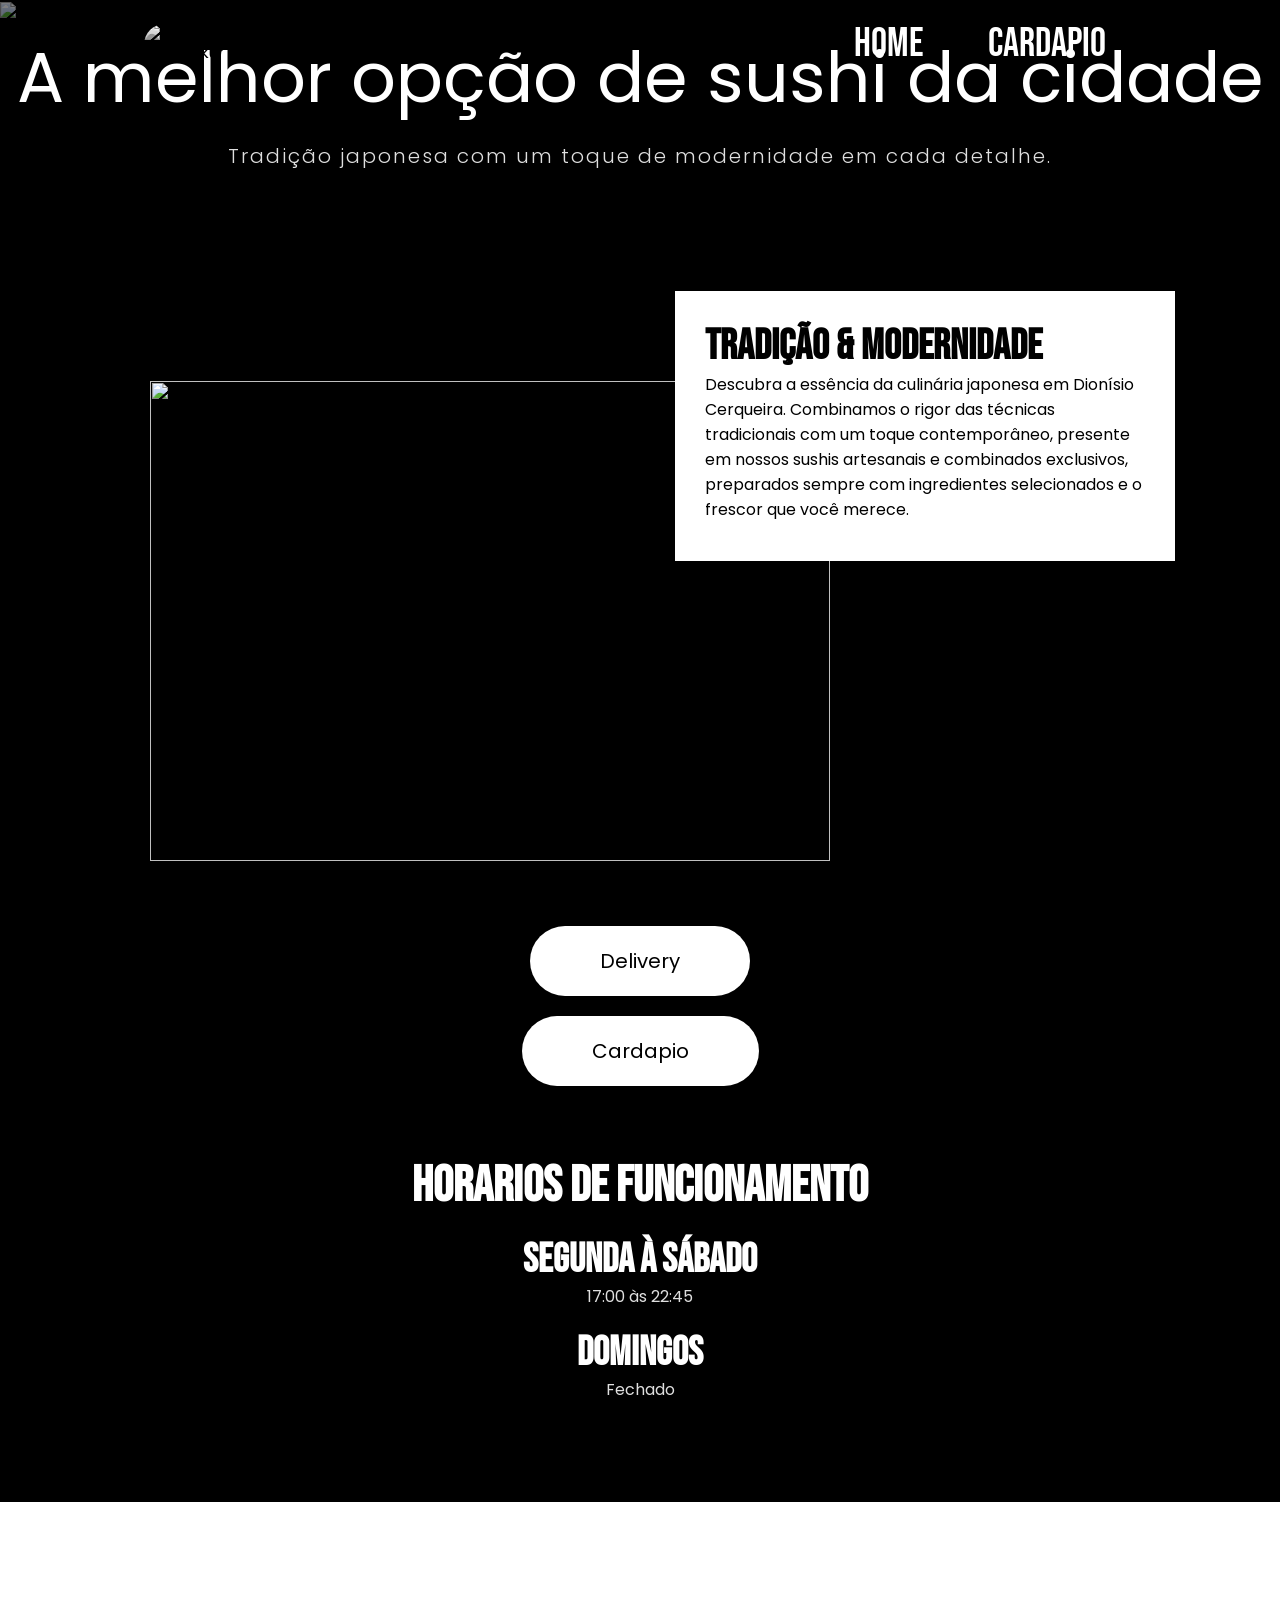
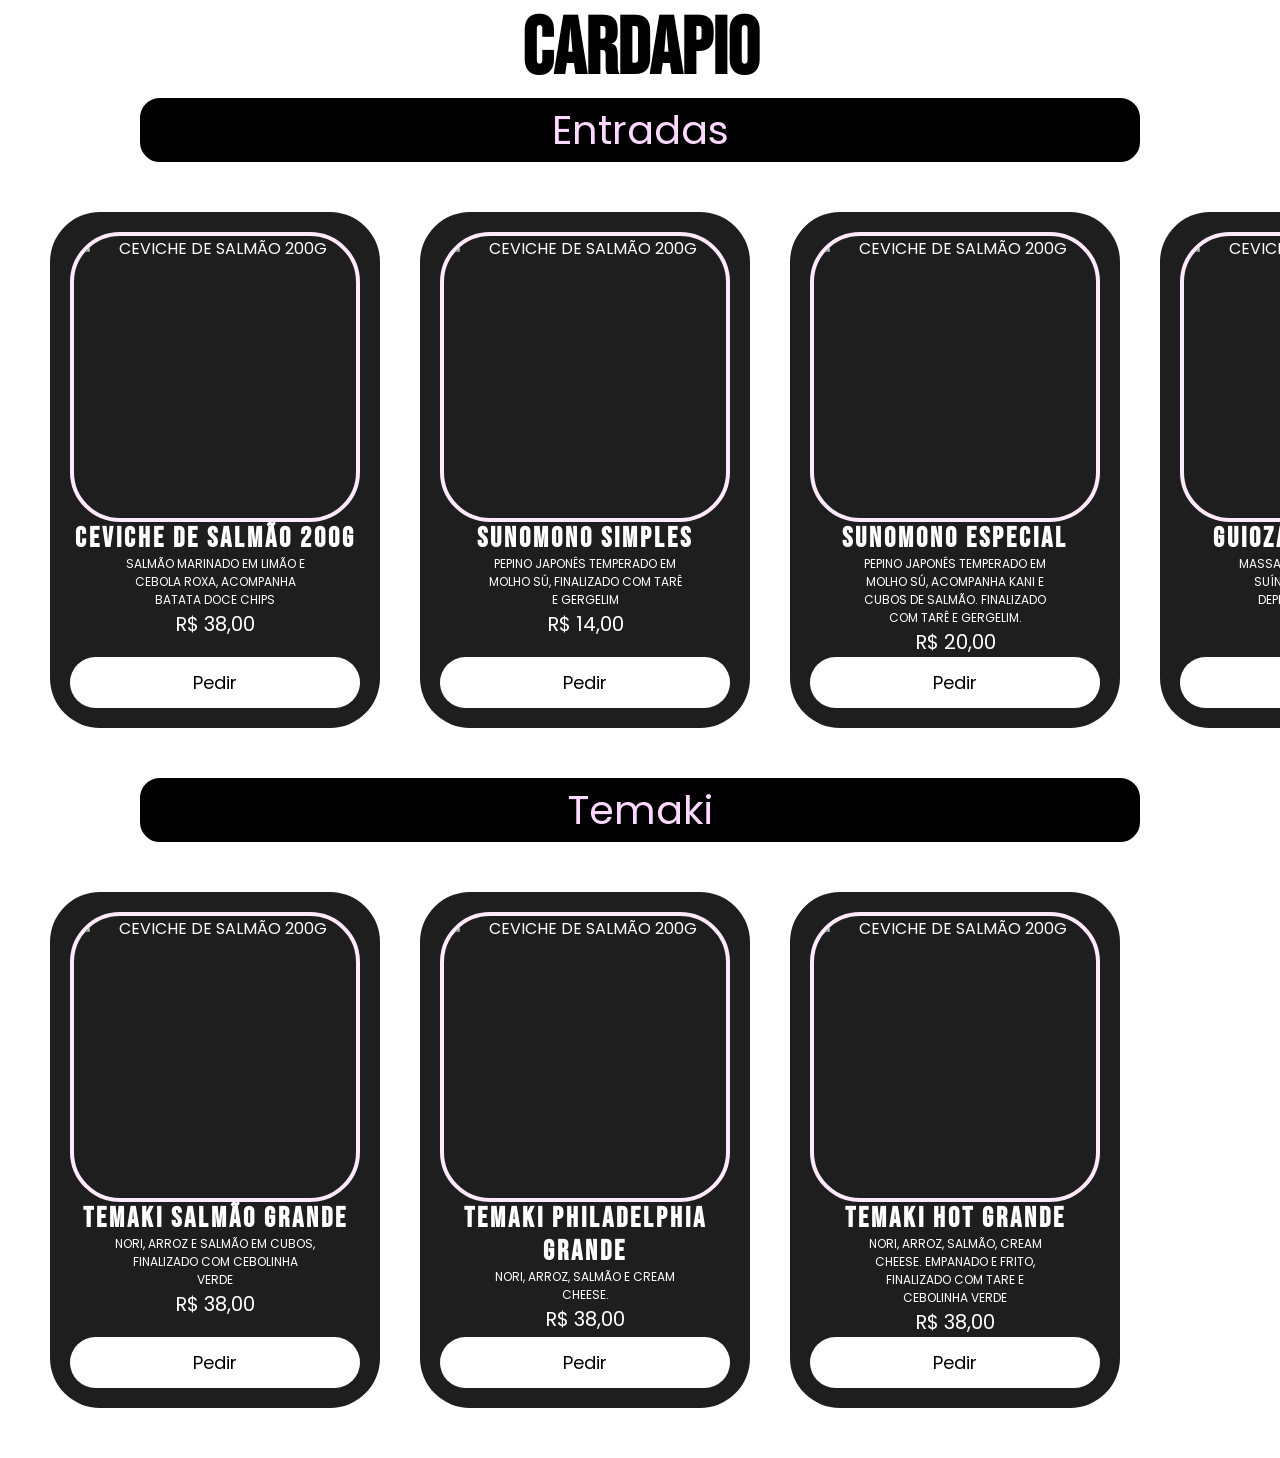
==== index.html @ 0709ceea "Adding Html and Css First step of this "training" WebSite" ====
<!DOCTYPE html>
<html lang="en">
<head>
    <meta charset="UTF-8">
    <meta name="viewport" content="width=device-width, initial-scale=1.0">
    <title>Kasa Sakura</title>
    <link rel="stylesheet" href="style.css">
    <script defer src="script.js"></script>
    <link rel="preconnect" href="https://fonts.googleapis.com">
    <link rel="preconnect" href="https://fonts.gstatic.com" crossorigin>
    <link href="https://fonts.googleapis.com/css2?family=Bebas+Neue&display=swap" rel="stylesheet">
    <link href="https://fonts.googleapis.com/css2?family=Bebas+Neue&family=Poppins:wght@300;400;500&display=swap" rel="stylesheet">
    <link rel="stylesheet" href="https://cdnjs.cloudflare.com/ajax/libs/font-awesome/6.0.0-beta3/css/all.min.css">
</head>
<body>
    <header>
        <div class="Header">

            <div class="LogoSakura">
                <img class="LogoSakuraFoto" src="https://encrypted-tbn0.gstatic.com/images?q=tbn:ANd9GcSvSL7aoC_yYYG5NCF-y24rW3Nb-acRwiIwNg&s" alt="LogoSakura">
            </div>

            <div>
                <nav>
                    <a href="index.html">Home</a>
                    <a href="#Cardapio">Cardapio</a>
                </nav>
            </div>
        </div>
    </header>

    <main>

        <div class="Home">

            <img class="ImagemInicial" src="https://lh3.googleusercontent.com/gps-cs-s/AHVAwereuyJmnO9bNSwbR62XssMUzBEXuJ-6l6tWDIJJSAlNaej_z9ALk-BdTiDX5UkPJ0opWWXbOnJo6bZm4RvZymgiWszgybeBu2mKb00Onwrcwry9gtf5DjXDXQ8fay4VtPmfpK4=s680-w680-h510-rw">

            <p class="TituloPrincipal">A melhor opção de sushi da cidade</p>
            <p class="Subtitulo">Tradição japonesa com um toque de modernidade em cada detalhe.</p>

            <div class="FotoComidaDiv">
                <div class="FotoComidaCarrosel">
                    <img class="FotoComida" src="https://lh3.googleusercontent.com/gps-cs-s/AHVAweryhP5vL8aq2wNrfzyG28TzBMEEs4iFGgaHaGE0Q49JoVrSDrXT13s9uIsRAp49sv16t-zkpkKmIueSvYAQpy1aDBB_7pEwp_vHWG1zlMqg709vYEXCifBueITpar8Xr5LBqsdv=s680-w680-h510-rw">
                </div>

                <div class="QuadradoTexto">
                <h2>Tradição & Modernidade</h2>
                <p>Descubra a essência da culinária japonesa em Dionísio Cerqueira. Combinamos o rigor das técnicas tradicionais com um toque contemporâneo, presente em nossos sushis artesanais e combinados exclusivos, preparados sempre com ingredientes selecionados e o frescor que você merece.</p>
                </div>
            </div>

            </div>

            <div class="DeliveryCardapio">
                <div>
                    <button>Delivery</button>
                </div>
                <div>
                    <button>Cardapio</button>
                </div>
            </div>

            <div class="Horarios">
                <div class="HorariosTexto">
                    <h2>Horarios de Funcionamento</h2>
                    <h3>Segunda à Sábado</h3>
                    <p>17:00 às 22:45</p>
                    <h3>Domingos</h3>
                    <p>Fechado</p>
                </div>
            </div>

            <div class="ItensPedidos" id="Cardapio">

                <div><h1>Cardapio</h1></div>
                
                <div class="Entradas"><p>Entradas</p></div>

                <div class="Cardapio">

                    <div class="Item">
                        <img src="https://instadelivery-public.nyc3.cdn.digitaloceanspaces.com/itens/170955736365e5c67360f8c_75_75.jpeg" alt="CEVICHE DE SALMÃO 200G">
                        <div>
                            <h3>CEVICHE DE SALMÃO 200G</h3>
                            <p>SALMÃO MARINADO EM LIMÃO E CEBOLA ROXA, ACOMPANHA BATATA DOCE CHIPS</p>
                        </div>
                    <span class="preco">R$ 38,00</span>
                    <button><p>Pedir</p></button>
                    </div>

                    <div class="Item">
                        <img src="https://instadelivery-public.nyc3.cdn.digitaloceanspaces.com/itens/170955709765e5c569a79b0_75_75.jpeg" alt="CEVICHE DE SALMÃO 200G">
                        <div>
                            <h3>SUNOMONO SIMPLES</h3>
                            <p>PEPINO JAPONÊS TEMPERADO EM MOLHO SÚ, FINALIZADO COM TARÊ E GERGELIM</p>
                        </div>
                    <span class="preco">R$ 14,00</span>
                    <button><p>Pedir</p></button>
                    </div>

                    <div class="Item">
                        <img src="https://instadelivery-public.nyc3.cdn.digitaloceanspaces.com/itens/170958765465e63cc65aa40_75_75.jpeg" alt="CEVICHE DE SALMÃO 200G">
                        <div>
                            <h3>SUNOMONO ESPECIAL</h3>
                            <p>PEPINO JAPONÊS TEMPERADO EM MOLHO SÚ, ACOMPANHA KANI E CUBOS DE SALMÃO. FINALIZADO COM TARÊ E GERGELIM.</p>
                        </div>
                    <span class="preco">R$ 20,00</span>
                    <button><p>Pedir</p></button>
                    </div>

                    <div class="Item">
                        <img src="https://instadelivery-public.nyc3.cdn.digitaloceanspaces.com/itens/170958768465e63ce4bac63_75_75.jpeg" alt="CEVICHE DE SALMÃO 200G">
                        <div>
                            <h3>GUIOZA 06 UNIDADES</h3>
                            <p>MASSA RECHEEADA DE CARNE SUÍNA E LEGUMES. MODO DEPREPARO: REFOGADA</p>
                        </div>
                    <span class="preco">R$ 26,00</span>
                    <button><p>Pedir</p></button>
                    </div>

                    <div class="Item">
                        <img src="https://instadelivery-public.nyc3.cdn.digitaloceanspaces.com/itens/170955674765e5c40b3e05e_75_75.jpeg" alt="CEVICHE DE SALMÃO 200G">
                        <div>
                            <h3>BOLINHO DE SALMAO 03 UNIDADES</h3>
                            <p>SALMÃO TEMPERADO E GRELHADO, EMPANADO NA PANKO E FRITO</p>
                        </div>
                    <span class="preco">R$ 15,00</span>
                    <button><p>Pedir</p></button>
                    </div>

                </div>

                <div class="Entradas"><p>Temaki</p></div>

                <div class="Cardapio">

                    <div class="Item">
                        <img src="https://instadelivery-public.nyc3.cdn.digitaloceanspaces.com/itens/170977647665e91e5c43ad3_75_75.jpeg" alt="CEVICHE DE SALMÃO 200G">
                        <div>
                            <h3>TEMAKI SALMÃO GRANDE</h3>
                            <p>NORI, ARROZ E SALMÃO EM CUBOS, FINALIZADO COM CEBOLINHA VERDE</p>
                        </div>
                    <span class="preco">R$ 38,00</span>
                    <button><p>Pedir</p></button>
                    </div>

                    <div class="Item">
                        <img src="https://instadelivery-public.nyc3.cdn.digitaloceanspaces.com/itens/170977648965e91e6976f78_75_75.jpeg" alt="CEVICHE DE SALMÃO 200G">
                        <div>
                            <h3>TEMAKI PHILADELPHIA GRANDE</h3>
                            <p>NORI, ARROZ, SALMÃO E CREAM CHEESE.</p>
                        </div>
                    <span class="preco">R$ 38,00</span>
                    <button><p>Pedir</p></button>
                    </div>

                    <div class="Item">
                        <img src="https://instadelivery-public.nyc3.cdn.digitaloceanspaces.com/itens/170977649965e91e7378439_75_75.jpeg" alt="CEVICHE DE SALMÃO 200G">
                        <div>
                            <h3>TEMAKI HOT GRANDE</h3>
                            <p>NORI, ARROZ, SALMÃO, CREAM CHEESE. EMPANADO E FRITO, FINALIZADO COM TARE E CEBOLINHA VERDE</p>
                        </div>
                    <span class="preco">R$ 38,00</span>
                    <button><p>Pedir</p></button>
                    </div>

            </div>

        </div>

        <footer>

        </footer>
    </main>
</body>
</html>
---- style.css ----
:root{
    --preto: #000000;
    --branco: #FFFFFF;
    --cinza: #dfdfdf;
    --rosa: #fdd9ff;
    --rosa-claro: #ffe9fb ;
    --sombra-preta: rgba(0, 0, 0, 0.7);
    --sombra-preta-hover: 0 10px 30px rgba(0, 0, 0, 2);
}

.bebas-neue-regular {
  font-family: "Bebas Neue", sans-serif;
  font-weight: 400;
  font-style: normal;
}

body{
    font-family: 'Poppins', sans-serif;
    background-size: cover;
    background-position: center;
    background-repeat: no-repeat;
    background-attachment: fixed;
}

h1, h2, h3{
    font-family: 'Bebas Neue', sans-serif;
}

button{
    font-family: 'Poppins', sans-serif;
}

html{
    scroll-behavior: smooth;
}

*{
    padding: 0;
    margin: 0;
    box-sizing: border-box;
}

/*------------Classes do HEADER--------------*/

header{
    display: flex;
    justify-content: space-around;
    background-color: transparent;
    padding: 20px;
    position: fixed;
    top: 0;
    z-index: 10;
    width: 100%;
}

.Header{
    display: flex;
    justify-content: space-around;
    gap: 300px;
    align-items: center;
}

.Header div a{
    font-family: 'Bebas Neue', sans-serif;
    text-decoration: none;
    color: var(--branco);
    margin: 30px;
    font-size: 40px;
    transition: all 0.1s;
}

.Header div a:hover{
    transition: all 0.1s;
    color: var(--rosa);
}

.LogoSakura{
    display: flex;
    justify-content: space-between;
    gap: 20px;
    align-items: center;
    margin-right: 300px;
}

.LogoSakuraFoto{
    width: 80px;
    border-radius: 100px;
    filter: grayscale(100%);
    transition: all 0.2s;
}

.LogoSakuraFoto:hover{
    transition: all 0.2s;
    filter: grayscale(0%);
}

/*-------------------------------------------------*/



/*-----------------Classes do MAIN-----------------*/

.Home{
    background-color: var(--preto);
    color: var(--branco);
    position: relative;
    z-index: 2;
}

.TituloPrincipal{
    display: flex;
    align-items: center;
    justify-content: center;
    font-size: 70px;
}

.ImagemInicial{
    width: 100%;
    max-height: 850px;
    opacity: 50%;
    
}

.Subtitulo {
    display: flex;
    justify-content: center;
    font-size: 20px; 
    font-weight: 300;
    letter-spacing: 2px;
    color: var(--cinza); 
    margin-top: 10px;
}

.FotoComidaDiv{
    display: flex;
    justify-content: center;
    margin-top: 100px;
}

.FotoComidaCarrosel{
    overflow: hidden;
    height: 500px;
    width: 700px;
    display: flex;
    justify-content: center;
    margin: 35px;
    margin-top: 100px;
    transition: all 0.3s;
}

.FotoComidaCarrosel:hover{
    transition: all 0.3s;
    transform: translateY(10px);
    transform: scale(1.05);
}

.FotoComida{
    height: 100%;
    width: 100%;
    object-fit: cover;
    padding: 10px;
}

.QuadradoTexto{
    background-color: var(--branco);
    padding: 30px;
    max-width: 500px;
    z-index: 2;
    margin-left: -200px; 
    max-height: 270px;
    margin-top: 20px;
    transition: all 0.3s;
}

.QuadradoTexto:hover{
    transition: all 0.3;
    transform: translateY(-10px);
    background-color: var(--rosa-claro);
}

.QuadradoTexto p{
    color: var(--preto);
}

.QuadradoTexto h2{
    font-size: 42px;
    margin-top: 0;
    color: var(--preto);
}

@media (max-width: 768px) {
    .FotoComidaDiv {
        flex-direction: column;
    }
    .QuadradoTexto {
        margin-left: 0;
        margin-top: -40px; /* Sobrepõe na vertical no celular */
    }
}

.DeliveryCardapio{
    background-color: var(--preto);
    display: grid;
    justify-content: center;
    align-items: center;
    justify-items: center;
    padding: 20px;
    gap: 20px;
}

.DeliveryCardapio button{
    font-size: 20px;
    color: var(--preto);
    padding-left: 50px;
    padding-right: 50px;
    padding: 20px 70px 20px 70px;
    border-radius: 100px;
    border: none;
    background-color: var(--branco);
    transition: all 0.3s;
}

.DeliveryCardapio button:hover{
    transition: all 0.3s;
    background-color: var(--rosa-claro);
}

.Horarios{
    padding-top: 50px;
    padding-bottom: 100px;
    background-color: var(--preto);
    display: flex;
    justify-content: center;
    text-align: center;
}

.HorariosTexto{
    color: var(--branco);
}

.HorariosTexto h2{
    font-size: 50px;
}

.HorariosTexto h3{
    padding-top: 20px;
    font-size: 40px;
}

.HorariosTexto p{
    color: var(--cinza);
}

/*-------------------------------------------------*/




/*---------------Classes do CARDAPIO---------------*/

.Cardapio{
    background-color: var(--branco);
    display: grid;
    gap: 40px;
    padding: 50px;
    grid-template-columns: repeat(5, 1fr);
}

.ItensPedidos h1 {
    display: flex;
    justify-content: center;
    font-size: 80px;
    padding-top: 100px;
}

.Entradas {
    display: flex;
    justify-content: center;
    align-items: center;
    font-size: 40px;
    color: var(--rosa);
    border: var(--preto) 2px solid;
    background-color: var(--preto);
    border-radius: 20px;
    max-width: 1000px;
    margin: 0 auto;
}

.Item {
    background: #1e1e1e;
    color: white;
    padding: 20px;
    border-radius: 50px;
    text-align: center;
    max-width: 370px;
    display: flex;
    flex-direction: column;
    transition: all 0.3s;
}

.Item:hover{
    transform: translateY(-10px);
    transition: all 0.3s;
}

.Item h3{
    font-size: 28px;
    letter-spacing: 3px;
}

.Item img{
    width: 290px;
    height: 290px;
    border: var(--rosa-claro) 4px solid;
    border-radius: 50px;
}

.Item p{
    font-size: 12px;
    max-width: 200px;
    margin: 0 auto;
}

.Item span{
    font-size: 20px;
}

.Item button{
    margin-top: auto;
    padding: 12px;
    border: none;
    border-radius: 8px;
    background: var(--rosa-claro);
    color: var(--branco);
    font-size: 16px;
    cursor: pointer;
    transition: 0.3s;
    font-size: 20px;
    color: var(--preto);
    border-radius: 50px;
    border: none;
    background-color: var(--branco);
    transition: all 0.3s;
}

.Item button:hover{
    transition: all 0.3s;
    background-color: var(--rosa-claro);
}

.Item button:active{
    transition: all 0.2s;
    transform: scale(0.90);
}

.DeliveryCardapio button:hover{
    transition: all 0.3s;
    background-color: var(--rosa-claro);
}

.Item button p{
    align-items: center;
    text-align: center;
    font-size: 18px;
    margin: 0px 100px 0px 100px;
}

@media (max-width: 768px) {
    .Cardapio {
        grid-template-columns: 1fr;
    }
}

/*-------------------------------------------------*/
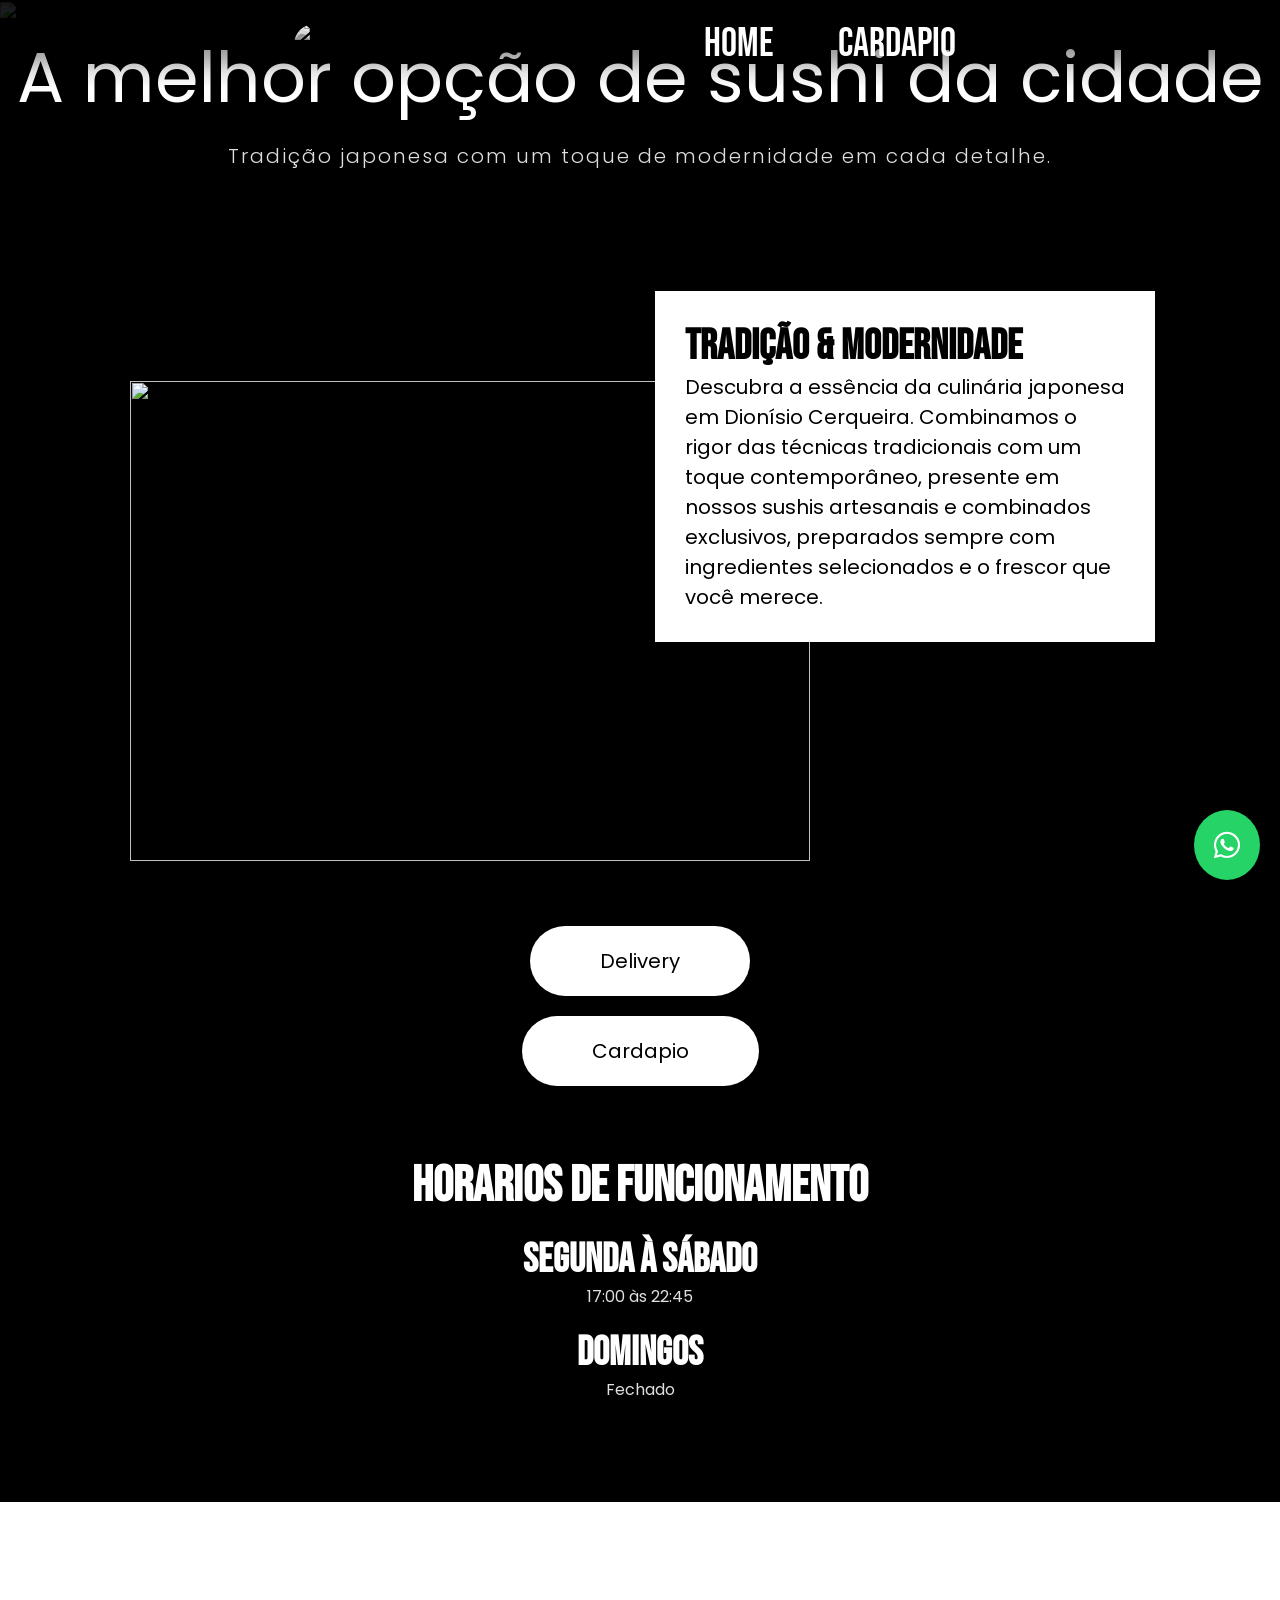
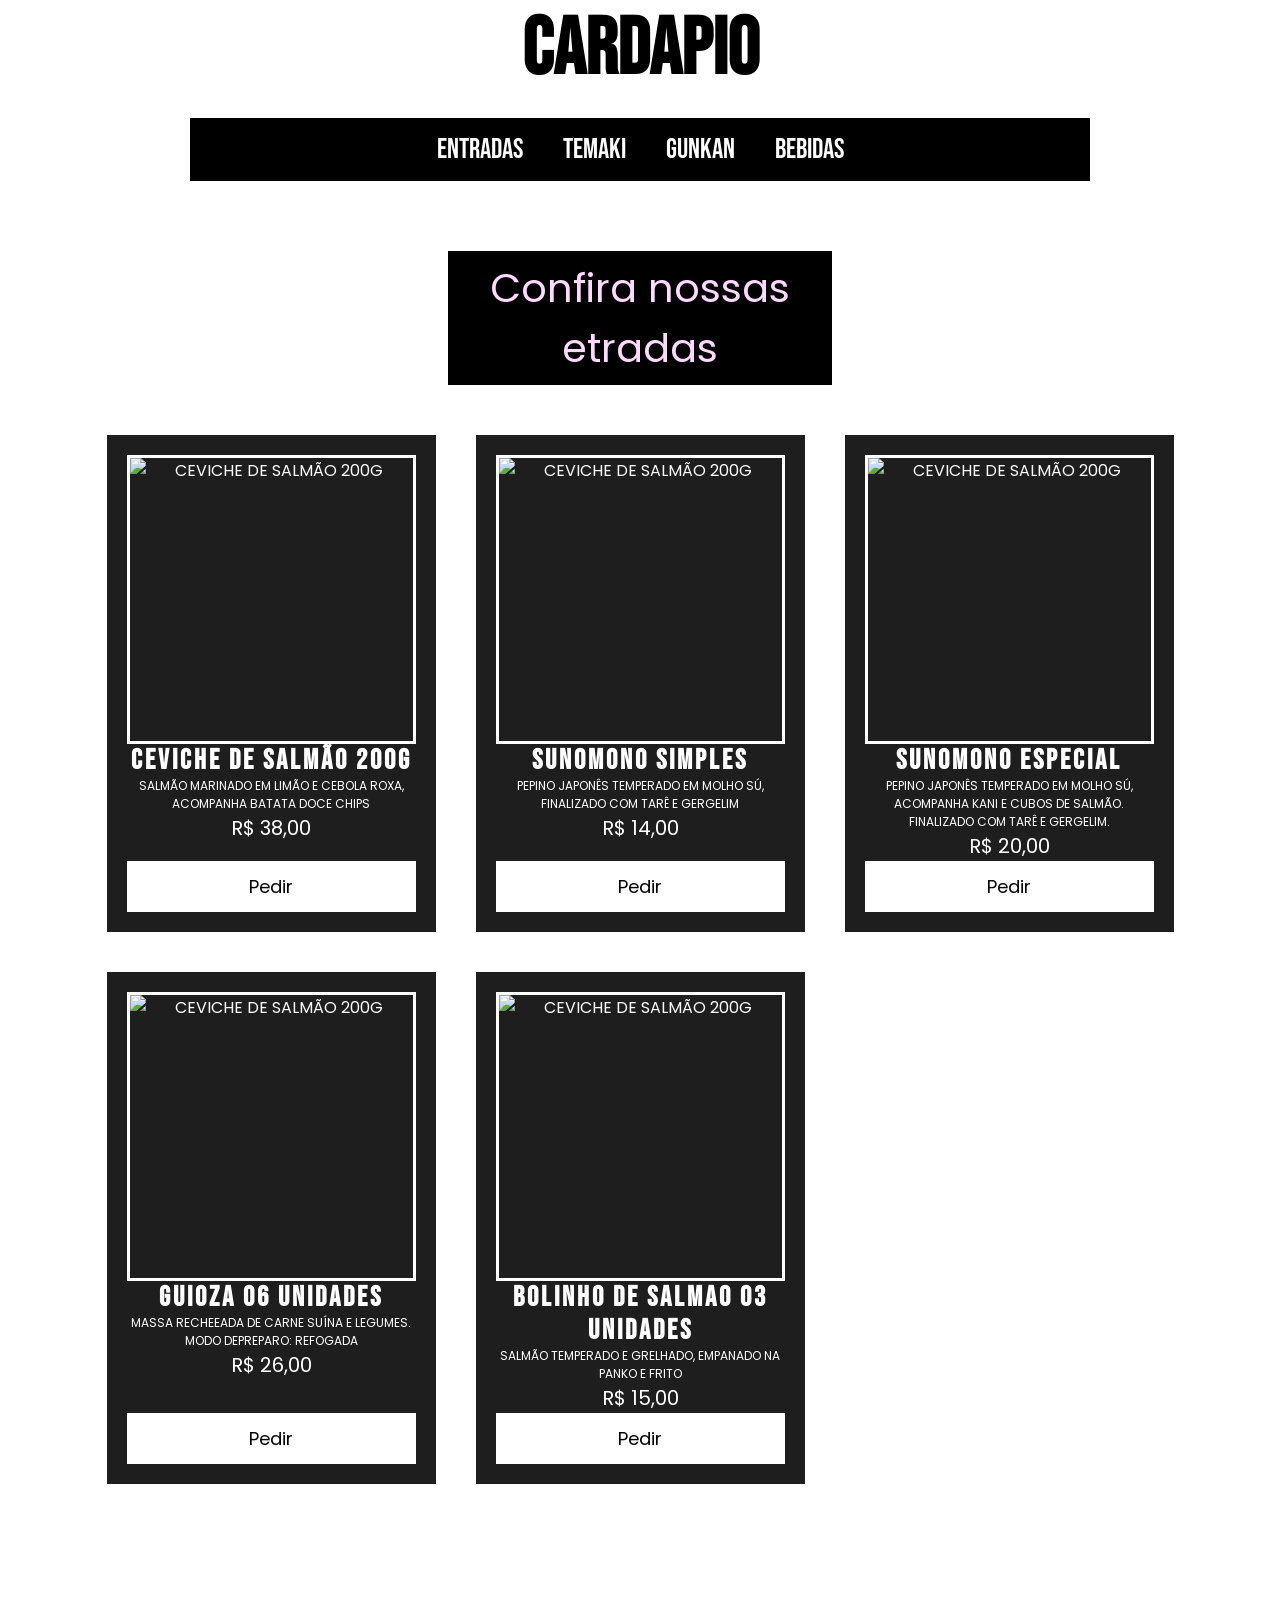
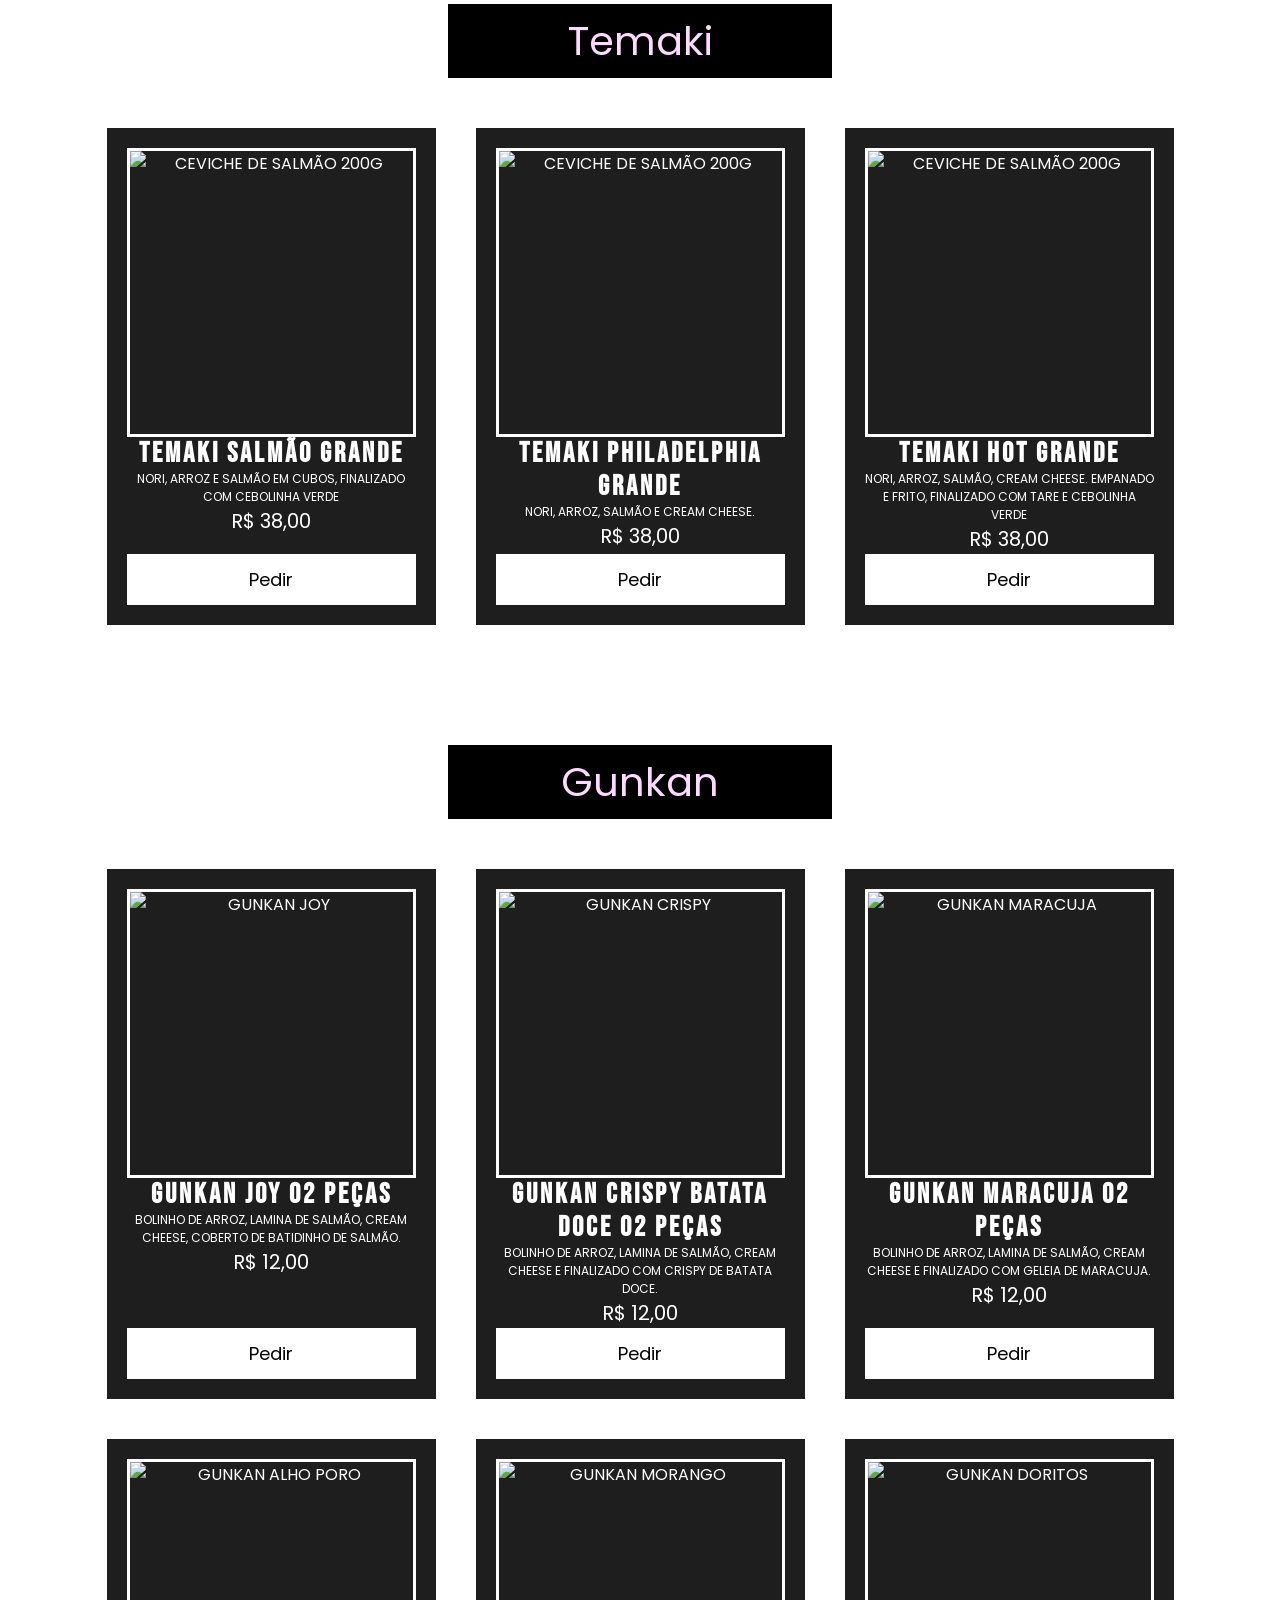
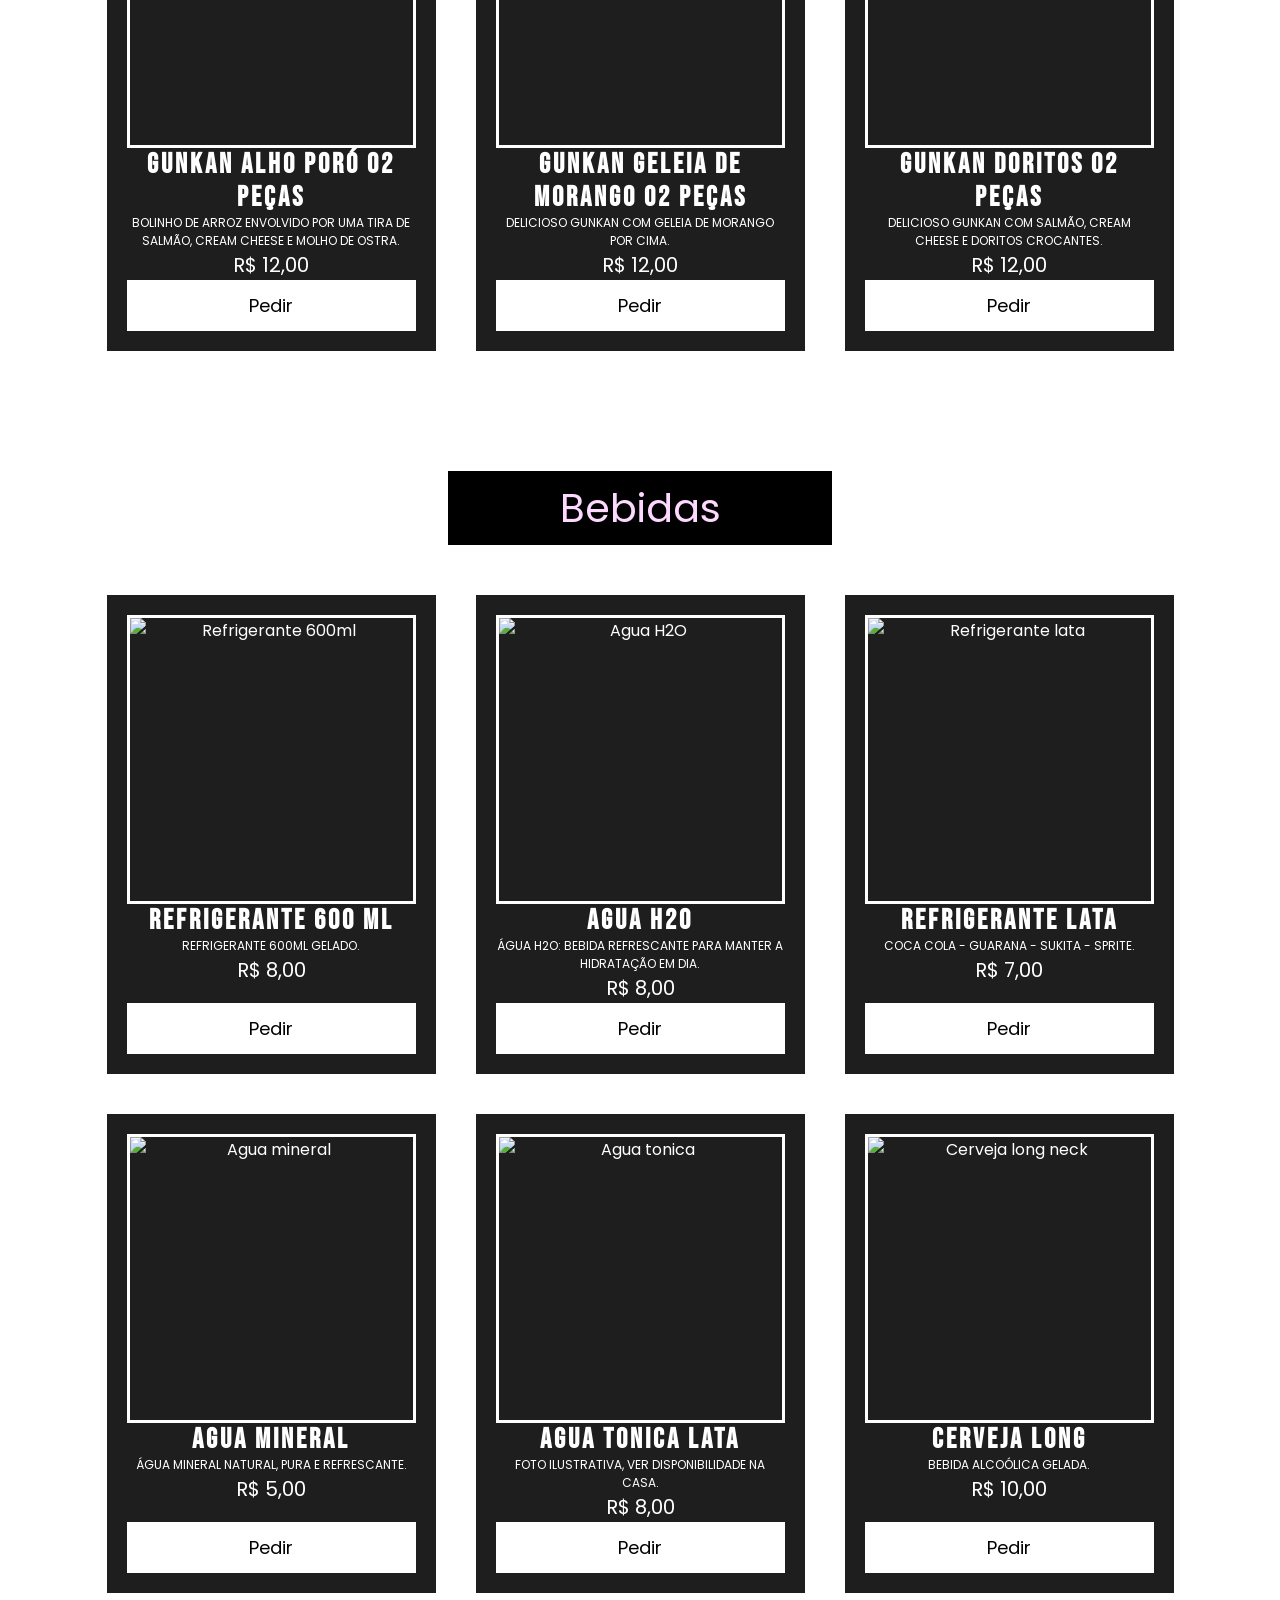
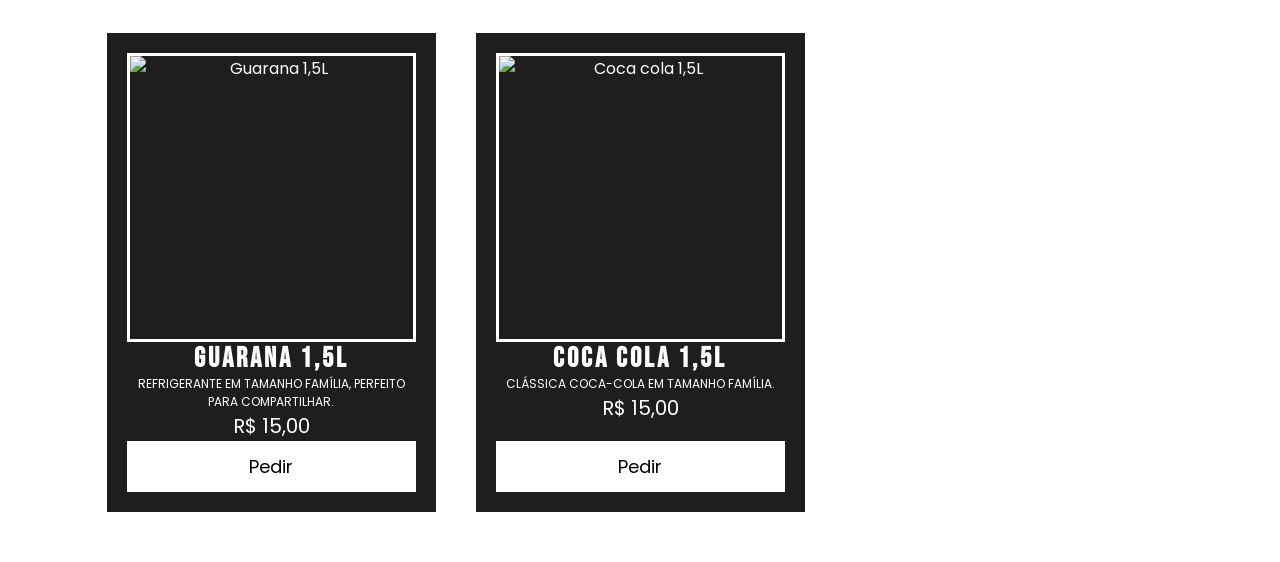
==== commit b83ac7be: "Responsive layout for mobile and more menu options" ====
--- a/index.html
+++ b/index.html
@@ -1,176 +1,447 @@
-<!DOCTYPE html>
+<!doctype html>
 <html lang="en">
-<head>
-    <meta charset="UTF-8">
-    <meta name="viewport" content="width=device-width, initial-scale=1.0">
+  <head>
+    <meta charset="UTF-8" />
+    <meta name="viewport" content="width=device-width, initial-scale=1.0" />
     <title>Kasa Sakura</title>
-    <link rel="stylesheet" href="style.css">
+    <link rel="stylesheet" href="style.css" />
     <script defer src="script.js"></script>
-    <link rel="preconnect" href="https://fonts.googleapis.com">
-    <link rel="preconnect" href="https://fonts.gstatic.com" crossorigin>
-    <link href="https://fonts.googleapis.com/css2?family=Bebas+Neue&display=swap" rel="stylesheet">
-    <link href="https://fonts.googleapis.com/css2?family=Bebas+Neue&family=Poppins:wght@300;400;500&display=swap" rel="stylesheet">
-    <link rel="stylesheet" href="https://cdnjs.cloudflare.com/ajax/libs/font-awesome/6.0.0-beta3/css/all.min.css">
-</head>
-<body>
+    <link rel="preconnect" href="https://fonts.googleapis.com" />
+    <link rel="preconnect" href="https://fonts.gstatic.com" crossorigin />
+    <link
+      href="https://fonts.googleapis.com/css2?family=Bebas+Neue&display=swap"
+      rel="stylesheet"
+    />
+    <link
+      href="https://fonts.googleapis.com/css2?family=Bebas+Neue&family=Poppins:wght@300;400;500&display=swap"
+      rel="stylesheet"
+    />
+    <link
+      rel="stylesheet"
+      href="https://cdnjs.cloudflare.com/ajax/libs/font-awesome/6.0.0-beta3/css/all.min.css"
+    />
+  </head>
+  <body>
+    <i class="fa-brands fa-whatsapp" id="whatsapp"></i>
+
     <header>
-        <div class="Header">
-
-            <div class="LogoSakura">
-                <img class="LogoSakuraFoto" src="https://encrypted-tbn0.gstatic.com/images?q=tbn:ANd9GcSvSL7aoC_yYYG5NCF-y24rW3Nb-acRwiIwNg&s" alt="LogoSakura">
-            </div>
-
-            <div>
-                <nav>
-                    <a href="index.html">Home</a>
-                    <a href="#Cardapio">Cardapio</a>
-                </nav>
-            </div>
-        </div>
+      <div class="Header">
+        <div class="LogoSakura">
+          <img
+            class="LogoSakuraFoto"
+            src="https://encrypted-tbn0.gstatic.com/images?q=tbn:ANd9GcSvSL7aoC_yYYG5NCF-y24rW3Nb-acRwiIwNg&s"
+            alt="LogoSakura"
+          />
+        </div>
+
+        <div>
+          <nav>
+            <a href="index.html">Home</a>
+            <a href="#Cardapio">Cardapio</a>
+          </nav>
+        </div>
+      </div>
     </header>
 
     <main>
-
-        <div class="Home">
-
-            <img class="ImagemInicial" src="https://lh3.googleusercontent.com/gps-cs-s/AHVAwereuyJmnO9bNSwbR62XssMUzBEXuJ-6l6tWDIJJSAlNaej_z9ALk-BdTiDX5UkPJ0opWWXbOnJo6bZm4RvZymgiWszgybeBu2mKb00Onwrcwry9gtf5DjXDXQ8fay4VtPmfpK4=s680-w680-h510-rw">
-
-            <p class="TituloPrincipal">A melhor opção de sushi da cidade</p>
-            <p class="Subtitulo">Tradição japonesa com um toque de modernidade em cada detalhe.</p>
-
-            <div class="FotoComidaDiv">
-                <div class="FotoComidaCarrosel">
-                    <img class="FotoComida" src="https://lh3.googleusercontent.com/gps-cs-s/AHVAweryhP5vL8aq2wNrfzyG28TzBMEEs4iFGgaHaGE0Q49JoVrSDrXT13s9uIsRAp49sv16t-zkpkKmIueSvYAQpy1aDBB_7pEwp_vHWG1zlMqg709vYEXCifBueITpar8Xr5LBqsdv=s680-w680-h510-rw">
-                </div>
-
-                <div class="QuadradoTexto">
-                <h2>Tradição & Modernidade</h2>
-                <p>Descubra a essência da culinária japonesa em Dionísio Cerqueira. Combinamos o rigor das técnicas tradicionais com um toque contemporâneo, presente em nossos sushis artesanais e combinados exclusivos, preparados sempre com ingredientes selecionados e o frescor que você merece.</p>
-                </div>
-            </div>
-
-            </div>
-
-            <div class="DeliveryCardapio">
-                <div>
-                    <button>Delivery</button>
-                </div>
-                <div>
-                    <button>Cardapio</button>
-                </div>
-            </div>
-
-            <div class="Horarios">
-                <div class="HorariosTexto">
-                    <h2>Horarios de Funcionamento</h2>
-                    <h3>Segunda à Sábado</h3>
-                    <p>17:00 às 22:45</p>
-                    <h3>Domingos</h3>
-                    <p>Fechado</p>
-                </div>
-            </div>
-
-            <div class="ItensPedidos" id="Cardapio">
-
-                <div><h1>Cardapio</h1></div>
-                
-                <div class="Entradas"><p>Entradas</p></div>
-
-                <div class="Cardapio">
-
-                    <div class="Item">
-                        <img src="https://instadelivery-public.nyc3.cdn.digitaloceanspaces.com/itens/170955736365e5c67360f8c_75_75.jpeg" alt="CEVICHE DE SALMÃO 200G">
-                        <div>
-                            <h3>CEVICHE DE SALMÃO 200G</h3>
-                            <p>SALMÃO MARINADO EM LIMÃO E CEBOLA ROXA, ACOMPANHA BATATA DOCE CHIPS</p>
-                        </div>
-                    <span class="preco">R$ 38,00</span>
-                    <button><p>Pedir</p></button>
-                    </div>
-
-                    <div class="Item">
-                        <img src="https://instadelivery-public.nyc3.cdn.digitaloceanspaces.com/itens/170955709765e5c569a79b0_75_75.jpeg" alt="CEVICHE DE SALMÃO 200G">
-                        <div>
-                            <h3>SUNOMONO SIMPLES</h3>
-                            <p>PEPINO JAPONÊS TEMPERADO EM MOLHO SÚ, FINALIZADO COM TARÊ E GERGELIM</p>
-                        </div>
-                    <span class="preco">R$ 14,00</span>
-                    <button><p>Pedir</p></button>
-                    </div>
-
-                    <div class="Item">
-                        <img src="https://instadelivery-public.nyc3.cdn.digitaloceanspaces.com/itens/170958765465e63cc65aa40_75_75.jpeg" alt="CEVICHE DE SALMÃO 200G">
-                        <div>
-                            <h3>SUNOMONO ESPECIAL</h3>
-                            <p>PEPINO JAPONÊS TEMPERADO EM MOLHO SÚ, ACOMPANHA KANI E CUBOS DE SALMÃO. FINALIZADO COM TARÊ E GERGELIM.</p>
-                        </div>
-                    <span class="preco">R$ 20,00</span>
-                    <button><p>Pedir</p></button>
-                    </div>
-
-                    <div class="Item">
-                        <img src="https://instadelivery-public.nyc3.cdn.digitaloceanspaces.com/itens/170958768465e63ce4bac63_75_75.jpeg" alt="CEVICHE DE SALMÃO 200G">
-                        <div>
-                            <h3>GUIOZA 06 UNIDADES</h3>
-                            <p>MASSA RECHEEADA DE CARNE SUÍNA E LEGUMES. MODO DEPREPARO: REFOGADA</p>
-                        </div>
-                    <span class="preco">R$ 26,00</span>
-                    <button><p>Pedir</p></button>
-                    </div>
-
-                    <div class="Item">
-                        <img src="https://instadelivery-public.nyc3.cdn.digitaloceanspaces.com/itens/170955674765e5c40b3e05e_75_75.jpeg" alt="CEVICHE DE SALMÃO 200G">
-                        <div>
-                            <h3>BOLINHO DE SALMAO 03 UNIDADES</h3>
-                            <p>SALMÃO TEMPERADO E GRELHADO, EMPANADO NA PANKO E FRITO</p>
-                        </div>
-                    <span class="preco">R$ 15,00</span>
-                    <button><p>Pedir</p></button>
-                    </div>
-
-                </div>
-
-                <div class="Entradas"><p>Temaki</p></div>
-
-                <div class="Cardapio">
-
-                    <div class="Item">
-                        <img src="https://instadelivery-public.nyc3.cdn.digitaloceanspaces.com/itens/170977647665e91e5c43ad3_75_75.jpeg" alt="CEVICHE DE SALMÃO 200G">
-                        <div>
-                            <h3>TEMAKI SALMÃO GRANDE</h3>
-                            <p>NORI, ARROZ E SALMÃO EM CUBOS, FINALIZADO COM CEBOLINHA VERDE</p>
-                        </div>
-                    <span class="preco">R$ 38,00</span>
-                    <button><p>Pedir</p></button>
-                    </div>
-
-                    <div class="Item">
-                        <img src="https://instadelivery-public.nyc3.cdn.digitaloceanspaces.com/itens/170977648965e91e6976f78_75_75.jpeg" alt="CEVICHE DE SALMÃO 200G">
-                        <div>
-                            <h3>TEMAKI PHILADELPHIA GRANDE</h3>
-                            <p>NORI, ARROZ, SALMÃO E CREAM CHEESE.</p>
-                        </div>
-                    <span class="preco">R$ 38,00</span>
-                    <button><p>Pedir</p></button>
-                    </div>
-
-                    <div class="Item">
-                        <img src="https://instadelivery-public.nyc3.cdn.digitaloceanspaces.com/itens/170977649965e91e7378439_75_75.jpeg" alt="CEVICHE DE SALMÃO 200G">
-                        <div>
-                            <h3>TEMAKI HOT GRANDE</h3>
-                            <p>NORI, ARROZ, SALMÃO, CREAM CHEESE. EMPANADO E FRITO, FINALIZADO COM TARE E CEBOLINHA VERDE</p>
-                        </div>
-                    <span class="preco">R$ 38,00</span>
-                    <button><p>Pedir</p></button>
-                    </div>
-
-            </div>
-
-        </div>
-
-        <footer>
-
-        </footer>
+      <div class="Home">
+        <img
+          class="ImagemInicial"
+          src="https://lh3.googleusercontent.com/gps-cs-s/AHVAwereuyJmnO9bNSwbR62XssMUzBEXuJ-6l6tWDIJJSAlNaej_z9ALk-BdTiDX5UkPJ0opWWXbOnJo6bZm4RvZymgiWszgybeBu2mKb00Onwrcwry9gtf5DjXDXQ8fay4VtPmfpK4=s680-w680-h510-rw"
+        />
+
+        <p class="TituloPrincipal">A melhor opção de sushi da cidade</p>
+        <p class="Subtitulo">
+          Tradição japonesa com um toque de modernidade em cada detalhe.
+        </p>
+
+        <div class="FotoComidaDiv">
+          <div class="FotoComidaCarrosel">
+            <img
+              class="FotoComida"
+              src="https://lh3.googleusercontent.com/gps-cs-s/AHVAweryhP5vL8aq2wNrfzyG28TzBMEEs4iFGgaHaGE0Q49JoVrSDrXT13s9uIsRAp49sv16t-zkpkKmIueSvYAQpy1aDBB_7pEwp_vHWG1zlMqg709vYEXCifBueITpar8Xr5LBqsdv=s680-w680-h510-rw"
+            />
+          </div>
+
+          <div class="QuadradoTexto">
+            <h2>Tradição & Modernidade</h2>
+            <p>
+              Descubra a essência da culinária japonesa em Dionísio Cerqueira.
+              Combinamos o rigor das técnicas tradicionais com um toque
+              contemporâneo, presente em nossos sushis artesanais e combinados
+              exclusivos, preparados sempre com ingredientes selecionados e o
+              frescor que você merece.
+            </p>
+          </div>
+        </div>
+      </div>
+
+      <div class="DeliveryCardapio">
+        <div>
+          <button>Delivery</button>
+        </div>
+        <div>
+          <button>Cardapio</button>
+        </div>
+      </div>
+
+      <div class="Horarios">
+        <div class="HorariosTexto">
+          <h2>Horarios de Funcionamento</h2>
+          <h3>Segunda à Sábado</h3>
+          <p>17:00 às 22:45</p>
+          <h3>Domingos</h3>
+          <p>Fechado</p>
+        </div>
+      </div>
+
+      <div class="ItensPedidos" id="Cardapio">
+        <div>
+          <h1>Cardapio</h1>
+        </div>
+
+        <div class="MenuCategorias">
+          <a href="#entradas">Entradas</a>
+          <a href="#temaki">Temaki</a>
+          <a href="#gunkan">Gunkan</a>
+          <a href="#bebidas">Bebidas</a>
+        </div>
+
+        <div class="Entradas" id="entradas"><p>Confira nossas etradas</p></div>
+
+        <div class="Cardapio">
+          <div class="Item">
+            <img
+              src="https://instadelivery-public.nyc3.cdn.digitaloceanspaces.com/itens/170955736365e5c67360f8c_75_75.jpeg"
+              alt="CEVICHE DE SALMÃO 200G"
+            />
+            <div>
+              <h3>CEVICHE DE SALMÃO 200G</h3>
+              <p>
+                SALMÃO MARINADO EM LIMÃO E CEBOLA ROXA, ACOMPANHA BATATA DOCE
+                CHIPS
+              </p>
+            </div>
+            <span class="preco">R$ 38,00</span>
+            <button><p>Pedir</p></button>
+          </div>
+
+          <div class="Item">
+            <img
+              src="https://instadelivery-public.nyc3.cdn.digitaloceanspaces.com/itens/170955709765e5c569a79b0_75_75.jpeg"
+              alt="CEVICHE DE SALMÃO 200G"
+            />
+            <div>
+              <h3>SUNOMONO SIMPLES</h3>
+              <p>
+                PEPINO JAPONÊS TEMPERADO EM MOLHO SÚ, FINALIZADO COM TARÊ E
+                GERGELIM
+              </p>
+            </div>
+            <span class="preco">R$ 14,00</span>
+            <button><p>Pedir</p></button>
+          </div>
+
+          <div class="Item">
+            <img
+              src="https://instadelivery-public.nyc3.cdn.digitaloceanspaces.com/itens/170958765465e63cc65aa40_75_75.jpeg"
+              alt="CEVICHE DE SALMÃO 200G"
+            />
+            <div>
+              <h3>SUNOMONO ESPECIAL</h3>
+              <p>
+                PEPINO JAPONÊS TEMPERADO EM MOLHO SÚ, ACOMPANHA KANI E CUBOS DE
+                SALMÃO. FINALIZADO COM TARÊ E GERGELIM.
+              </p>
+            </div>
+            <span class="preco">R$ 20,00</span>
+            <button><p>Pedir</p></button>
+          </div>
+
+          <div class="Item">
+            <img
+              src="https://instadelivery-public.nyc3.cdn.digitaloceanspaces.com/itens/170958768465e63ce4bac63_75_75.jpeg"
+              alt="CEVICHE DE SALMÃO 200G"
+            />
+            <div>
+              <h3>GUIOZA 06 UNIDADES</h3>
+              <p>
+                MASSA RECHEEADA DE CARNE SUÍNA E LEGUMES. MODO DEPREPARO:
+                REFOGADA
+              </p>
+            </div>
+            <span class="preco">R$ 26,00</span>
+            <button><p>Pedir</p></button>
+          </div>
+
+          <div class="Item">
+            <img
+              src="https://instadelivery-public.nyc3.cdn.digitaloceanspaces.com/itens/170955674765e5c40b3e05e_75_75.jpeg"
+              alt="CEVICHE DE SALMÃO 200G"
+            />
+            <div>
+              <h3>BOLINHO DE SALMAO 03 UNIDADES</h3>
+              <p>SALMÃO TEMPERADO E GRELHADO, EMPANADO NA PANKO E FRITO</p>
+            </div>
+            <span class="preco">R$ 15,00</span>
+            <button><p>Pedir</p></button>
+          </div>
+        </div>
+
+        <div class="Entradas" id="temaki"><p>Temaki</p></div>
+
+        <div class="Cardapio">
+          <div class="Item">
+            <img
+              src="https://instadelivery-public.nyc3.cdn.digitaloceanspaces.com/itens/170977647665e91e5c43ad3_75_75.jpeg"
+              alt="CEVICHE DE SALMÃO 200G"
+            />
+            <div>
+              <h3>TEMAKI SALMÃO GRANDE</h3>
+              <p>
+                NORI, ARROZ E SALMÃO EM CUBOS, FINALIZADO COM CEBOLINHA VERDE
+              </p>
+            </div>
+            <span class="preco">R$ 38,00</span>
+            <button><p>Pedir</p></button>
+          </div>
+
+          <div class="Item">
+            <img
+              src="https://instadelivery-public.nyc3.cdn.digitaloceanspaces.com/itens/170977648965e91e6976f78_75_75.jpeg"
+              alt="CEVICHE DE SALMÃO 200G"
+            />
+            <div>
+              <h3>TEMAKI PHILADELPHIA GRANDE</h3>
+              <p>NORI, ARROZ, SALMÃO E CREAM CHEESE.</p>
+            </div>
+            <span class="preco">R$ 38,00</span>
+            <button><p>Pedir</p></button>
+          </div>
+
+          <div class="Item">
+            <img
+              src="https://instadelivery-public.nyc3.cdn.digitaloceanspaces.com/itens/170977649965e91e7378439_75_75.jpeg"
+              alt="CEVICHE DE SALMÃO 200G"
+            />
+            <div>
+              <h3>TEMAKI HOT GRANDE</h3>
+              <p>
+                NORI, ARROZ, SALMÃO, CREAM CHEESE. EMPANADO E FRITO, FINALIZADO
+                COM TARE E CEBOLINHA VERDE
+              </p>
+            </div>
+            <span class="preco">R$ 38,00</span>
+            <button><p>Pedir</p></button>
+          </div>
+        </div>
+      </div>
+
+      <div class="Entradas" id="gunkan"><p>Gunkan</p></div>
+
+      <div class="Cardapio">
+        <div class="Item">
+          <img
+            src="https://instadelivery-public.nyc3.cdn.digitaloceanspaces.com/itens/170958477765e631893481c_75_75.jpeg"
+            alt="GUNKAN JOY"
+          />
+          <div>
+            <h3>GUNKAN JOY 02 PEÇAS</h3>
+            <p>
+              BOLINHO DE ARROZ, LAMINA DE SALMÃO, CREAM CHEESE, COBERTO DE
+              BATIDINHO DE SALMÃO.
+            </p>
+          </div>
+          <span class="preco">R$ 12,00</span>
+          <button><p>Pedir</p></button>
+        </div>
+
+        <div class="Item">
+          <img
+            src="https://instadelivery-public.nyc3.cdn.digitaloceanspaces.com/itens/170958473665e63160b7916_75_75.jpeg"
+            alt="GUNKAN CRISPY"
+          />
+          <div>
+            <h3>GUNKAN CRISPY BATATA DOCE 02 PEÇAS</h3>
+            <p>
+              BOLINHO DE ARROZ, LAMINA DE SALMÃO, CREAM CHEESE E FINALIZADO COM
+              CRISPY DE BATATA DOCE.
+            </p>
+          </div>
+          <span class="preco">R$ 12,00</span>
+          <button><p>Pedir</p></button>
+        </div>
+
+        <div class="Item">
+          <img
+            src="https://instadelivery-public.nyc3.cdn.digitaloceanspaces.com/itens/170958479365e63199259d9_75_75.jpeg"
+            alt="GUNKAN MARACUJA"
+          />
+          <div>
+            <h3>GUNKAN MARACUJA 02 PEÇAS</h3>
+            <p>
+              BOLINHO DE ARROZ, LAMINA DE SALMÃO, CREAM CHEESE E FINALIZADO COM
+              GELEIA DE MARACUJA.
+            </p>
+          </div>
+          <span class="preco">R$ 12,00</span>
+          <button><p>Pedir</p></button>
+        </div>
+
+        <div class="Item">
+          <img
+            src="https://instadelivery-public.nyc3.cdn.digitaloceanspaces.com/itens/170958497065e6324a927b6_75_75.jpeg"
+            alt="GUNKAN ALHO PORO"
+          />
+          <div>
+            <h3>GUNKAN ALHO PORÓ 02 PEÇAS</h3>
+            <p>
+              BOLINHO DE ARROZ ENVOLVIDO POR UMA TIRA DE SALMÃO, CREAM CHEESE E
+              MOLHO DE OSTRA.
+            </p>
+          </div>
+          <span class="preco">R$ 12,00</span>
+          <button><p>Pedir</p></button>
+        </div>
+
+        <div class="Item">
+          <img
+            src="https://instadelivery-public.nyc3.cdn.digitaloceanspaces.com/itens/1765639094693d83b6243cb_75_75.jpeg"
+            alt="GUNKAN MORANGO"
+          />
+          <div>
+            <h3>GUNKAN GELEIA DE MORANGO 02 PEÇAS</h3>
+            <p>DELICIOSO GUNKAN COM GELEIA DE MORANGO POR CIMA.</p>
+          </div>
+          <span class="preco">R$ 12,00</span>
+          <button><p>Pedir</p></button>
+        </div>
+
+        <div class="Item">
+          <img
+            src="https://instadelivery-public.nyc3.cdn.digitaloceanspaces.com/itens/1765642823693d92470ec86_75_75.jpeg"
+            alt="GUNKAN DORITOS"
+          />
+          <div>
+            <h3>GUNKAN DORITOS 02 PEÇAS</h3>
+            <p>
+              DELICIOSO GUNKAN COM SALMÃO, CREAM CHEESE E DORITOS CROCANTES.
+            </p>
+          </div>
+          <span class="preco">R$ 12,00</span>
+          <button><p>Pedir</p></button>
+        </div>
+      </div>
+
+      <div class="Entradas" id="bebidas"><p>Bebidas</p></div>
+
+      <div class="Cardapio">
+        <div class="Item">
+          <img
+            src="https://instadelivery-public.nyc3.digitaloceanspaces.com/images/sbBo26sNFdcGBmX62wFGApVLkW9ymJi5czZzTfvo.jpg"
+            alt="Refrigerante 600ml"
+          />
+          <div>
+            <h3>REFRIGERANTE 600 ML</h3>
+            <p>REFRIGERANTE 600ML GELADO.</p>
+          </div>
+          <span class="preco">R$ 8,00</span>
+          <button><p>Pedir</p></button>
+        </div>
+
+        <div class="Item">
+          <img
+            src="https://instadelivery-public.nyc3.digitaloceanspaces.com/images/XivFABIy6lU30RrCx24RCDjoskDNHYUSHYK3sXzf.jpg"
+            alt="Agua H2O"
+          />
+          <div>
+            <h3>AGUA H2O</h3>
+            <p>ÁGUA H2O: BEBIDA REFRESCANTE PARA MANTER A HIDRATAÇÃO EM DIA.</p>
+          </div>
+          <span class="preco">R$ 8,00</span>
+          <button><p>Pedir</p></button>
+        </div>
+
+        <div class="Item">
+          <img
+            src="https://instadelivery-public.nyc3.digitaloceanspaces.com/images/H0UG79yRzFwxs1DHjbt5YWzwrXDM7Ps2IJ6kgUKG.jpg"
+            alt="Refrigerante lata"
+          />
+          <div>
+            <h3>REFRIGERANTE LATA</h3>
+            <p>COCA COLA - GUARANA - SUKITA - SPRITE.</p>
+          </div>
+          <span class="preco">R$ 7,00</span>
+          <button><p>Pedir</p></button>
+        </div>
+
+        <div class="Item">
+          <img
+            src="https://instadelivery-public.nyc3.cdn.digitaloceanspaces.com/itens/170972738965e85e9de7ce0_75_75.jpeg"
+            alt="Agua mineral"
+          />
+          <div>
+            <h3>AGUA MINERAL</h3>
+            <p>ÁGUA MINERAL NATURAL, PURA E REFRESCANTE.</p>
+          </div>
+          <span class="preco">R$ 5,00</span>
+          <button><p>Pedir</p></button>
+        </div>
+
+        <div class="Item">
+          <img
+            src="https://instadelivery-public.nyc3.digitaloceanspaces.com/images/qedttIJpPWsmDUnVOzEMEYHTIVhNvbnG7GWR0Lyy.jpg"
+            alt="Agua tonica"
+          />
+          <div>
+            <h3>AGUA TONICA LATA</h3>
+            <p>FOTO ILUSTRATIVA, VER DISPONIBILIDADE NA CASA.</p>
+          </div>
+          <span class="preco">R$ 8,00</span>
+          <button><p>Pedir</p></button>
+        </div>
+
+        <div class="Item">
+          <img
+            src="https://instadelivery-public.nyc3.digitaloceanspaces.com/images/QRohUi2EbPbCgB2E3vTeiSa98NGFx3PyNJR1OSZ5.jpg"
+            alt="Cerveja long neck"
+          />
+          <div>
+            <h3>CERVEJA LONG</h3>
+            <p>BEBIDA ALCOÓLICA GELADA.</p>
+          </div>
+          <span class="preco">R$ 10,00</span>
+          <button><p>Pedir</p></button>
+        </div>
+
+        <div class="Item">
+          <img
+            src="https://instadelivery-public.nyc3.cdn.digitaloceanspaces.com/itens/1714066074662a929a595ad_75_75.jpeg"
+            alt="Guarana 1,5L"
+          />
+          <div>
+            <h3>GUARANA 1,5L</h3>
+            <p>REFRIGERANTE EM TAMANHO FAMÍLIA, PERFEITO PARA COMPARTILHAR.</p>
+          </div>
+          <span class="preco">R$ 15,00</span>
+          <button><p>Pedir</p></button>
+        </div>
+
+        <div class="Item">
+          <img
+            src="https://instadelivery-public.nyc3.cdn.digitaloceanspaces.com/itens/1714066099662a92b318e15_75_75.jpeg"
+            alt="Coca cola 1,5L"
+          />
+          <div>
+            <h3>COCA COLA 1,5L</h3>
+            <p>CLÁSSICA COCA-COLA EM TAMANHO FAMÍLIA.</p>
+          </div>
+          <span class="preco">R$ 15,00</span>
+          <button><p>Pedir</p></button>
+        </div>
+      </div>
+
+      <footer></footer>
     </main>
-</body>
-</html>+  </body>
+</html>
--- a/style.css
+++ b/style.css
@@ -1,374 +1,537 @@
-:root{
-    --preto: #000000;
-    --branco: #FFFFFF;
-    --cinza: #dfdfdf;
-    --rosa: #fdd9ff;
-    --rosa-claro: #ffe9fb ;
-    --sombra-preta: rgba(0, 0, 0, 0.7);
-    --sombra-preta-hover: 0 10px 30px rgba(0, 0, 0, 2);
+:root {
+  --preto: #000000;
+  --branco: #ffffff;
+  --cinza: #dfdfdf;
+  --rosa: #fdd9ff;
+  --rosa-claro: #ffe9fb;
+  --sombra-preta: rgba(0, 0, 0, 0.7);
+  --sombra-preta-hover: 0 10px 30px rgba(0, 0, 0, 2);
 }
 
 .bebas-neue-regular {
-  font-family: "Bebas Neue", sans-serif;
+  font-family: 'Bebas Neue', sans-serif;
   font-weight: 400;
   font-style: normal;
 }
 
-body{
-    font-family: 'Poppins', sans-serif;
-    background-size: cover;
-    background-position: center;
-    background-repeat: no-repeat;
-    background-attachment: fixed;
-}
-
-h1, h2, h3{
-    font-family: 'Bebas Neue', sans-serif;
-}
-
-button{
-    font-family: 'Poppins', sans-serif;
-}
-
-html{
-    scroll-behavior: smooth;
-}
-
-*{
-    padding: 0;
+body {
+  font-family: 'Poppins', sans-serif;
+  background-size: cover;
+  background-position: center;
+  background-repeat: no-repeat;
+  background-attachment: fixed;
+}
+
+h1,
+h2,
+h3 {
+  font-family: 'Bebas Neue', sans-serif;
+}
+
+button {
+  font-family: 'Poppins', sans-serif;
+}
+
+html {
+  scroll-behavior: smooth;
+}
+
+* {
+  padding: 0;
+  margin: 0;
+  box-sizing: border-box;
+}
+
+/*------------Classes do HEADER--------------*/
+
+#whatsapp {
+  position: fixed;
+  bottom: 20px;
+  right: 20px;
+  background: #25d366;
+  color: white;
+  padding: 20px;
+  border-radius: 50%;
+  font-size: 30px;
+  z-index: 999;
+  transition: all 0.3s;
+}
+
+#whatsapp:hover {
+  transition: all 0.3s;
+  background: #1e964a;
+}
+
+header {
+  display: flex;
+  justify-content: center;
+  background-color: transparent;
+  padding: 20px;
+  position: fixed;
+  top: 0;
+  z-index: 10;
+  width: 100%;
+}
+
+header::before {
+  content: '';
+  position: absolute;
+  bottom: 0;
+  left: 0;
+  width: 100%;
+  height: 150px;
+  z-index: -10;
+  background: linear-gradient(
+    to bottom,
+    rgba(0, 0, 0, 1) 0%,
+    rgba(0, 0, 0, 0.95) 20%,
+    rgba(0, 0, 0, 0.85) 40%,
+    rgba(0, 0, 0, 0.6) 60%,
+    rgba(0, 0, 0, 0.3) 80%,
+    rgba(0, 0, 0, 0.1) 90%,
+    rgba(0, 0, 0, 0) 100%
+  );
+}
+
+.Header {
+  display: flex;
+  justify-content: space-around;
+  align-items: center;
+}
+
+.Header div a {
+  font-family: 'Bebas Neue', sans-serif;
+  text-decoration: none;
+  color: var(--branco);
+  margin: 30px;
+  font-size: 40px;
+  transition: all 0.1s;
+}
+
+.Header div a:hover {
+  transition: all 0.1s;
+  color: var(--rosa);
+}
+
+.LogoSakura {
+  display: flex;
+  justify-content: space-between;
+  gap: 20px;
+  align-items: center;
+  margin-right: 300px;
+}
+
+.LogoSakuraFoto {
+  width: 80px;
+  border-radius: 100px;
+  filter: grayscale(100%);
+  transition: all 0.2s;
+}
+
+.LogoSakuraFoto:hover {
+  transition: all 0.2s;
+  filter: grayscale(0%);
+}
+
+/*-------------------------------------------------*/
+
+/*-----------------Classes do MAIN-----------------*/
+
+.Home {
+  background-color: var(--preto);
+  color: var(--branco);
+  position: relative;
+  z-index: 2;
+}
+
+.TituloPrincipal {
+  display: flex;
+  text-align: center;
+  align-items: center;
+  justify-content: center;
+  font-size: 70px;
+}
+
+.ImagemInicial {
+  width: 100%;
+  max-height: 850px;
+  opacity: 50%;
+}
+
+.Subtitulo {
+  text-align: center;
+  display: flex;
+  justify-content: center;
+  font-size: 20px;
+  font-weight: 300;
+  letter-spacing: 2px;
+  color: var(--cinza);
+  margin-top: 10px;
+}
+
+.FotoComidaDiv {
+  display: flex;
+  justify-content: center;
+  margin-top: 100px;
+}
+
+.FotoComidaCarrosel {
+  overflow: hidden;
+  height: 500px;
+  width: 700px;
+  display: flex;
+  justify-content: center;
+  margin: 35px;
+  margin-top: 100px;
+  transition: all 0.3s;
+}
+
+.FotoComidaCarrosel:hover {
+  transition: all 0.3s;
+  transform: translateY(10px);
+  transform: scale(1.05);
+}
+
+.FotoComida {
+  height: 100%;
+  width: 100%;
+  object-fit: cover;
+  padding: 10px;
+}
+
+.QuadradoTexto {
+  background-color: var(--branco);
+  padding: 30px;
+  margin-right: 40px;
+  z-index: 2;
+  margin-left: -200px;
+  max-width: 500px;
+  margin-top: 20px;
+  transition: all 0.3s;
+  width: 50vw;
+  height: 40%;
+}
+
+.QuadradoTexto:hover {
+  transition: all 0.3;
+  transform: translateY(-10px);
+  background-color: var(--rosa-claro);
+}
+
+.QuadradoTexto p {
+  font-size: clamp(20px, 40vw, 5px);
+  color: var(--preto);
+}
+
+.QuadradoTexto h2 {
+  font-size: 42px;
+  margin-top: 0;
+  color: var(--preto);
+}
+
+@media (max-width: 768px) {
+  .Header {
+    display: flex;
+  }
+
+  .TituloPrincipal {
+    margin: 10px;
+  }
+
+  .Subtitulo {
+    margin: 20px;
+  }
+
+  .LogoSakura {
     margin: 0;
-    box-sizing: border-box;
-}
-
-/*------------Classes do HEADER--------------*/
-
-header{
-    display: flex;
-    justify-content: space-around;
-    background-color: transparent;
-    padding: 20px;
-    position: fixed;
-    top: 0;
-    z-index: 10;
+  }
+
+  .Home {
+    padding-bottom: 60px;
+  }
+
+  .FotoComidaCarrosel {
+    margin: 0 auto;
+    width: 90%;
+  }
+
+  .FotoComida {
+    max-width: 100%;
+    height: auto;
+  }
+
+  .FotoComidaDiv {
+    flex-direction: column;
+  }
+  .QuadradoTexto {
+    width: 80%;
+    margin: 0 auto;
+    margin-top: -80px;
+  }
+
+  .QuadradoTexto p {
+    font-size: clamp(5px, 4vw, 14px);
+  }
+
+  .QuadradoTexto h2 {
+    font-size: clamp(5px, 7vw, 44px);
+  }
+
+  .Item img {
+    margin: 0 auto;
+    max-width: 100%;
     width: 100%;
-}
-
-.Header{
-    display: flex;
-    justify-content: space-around;
-    gap: 300px;
+    height: auto;
+    object-fit: cover;
+  }
+
+  .Item p {
+    font-size: clamp(8px, 2vw, 12px) !important;
+  }
+
+  .Entradas {
+    width: 60% !important;
+  }
+
+  .Item {
+    min-width: 330px !important;
+    max-width: 350px !important;
+    width: 75% !important;
+    overflow: hidden;
+  }
+
+  .Item h3 {
+    letter-spacing: 2px !important;
+    word-wrap: break-word !important;
+    font-size: clamp(5px, 8vw, 25px) !important;
+  }
+
+  .Cardapio {
+    display: flex !important;
+    flex-direction: column;
     align-items: center;
-}
-
-.Header div a{
-    font-family: 'Bebas Neue', sans-serif;
-    text-decoration: none;
-    color: var(--branco);
-    margin: 30px;
-    font-size: 40px;
-    transition: all 0.1s;
-}
-
-.Header div a:hover{
-    transition: all 0.1s;
-    color: var(--rosa);
-}
-
-.LogoSakura{
-    display: flex;
-    justify-content: space-between;
-    gap: 20px;
-    align-items: center;
-    margin-right: 300px;
-}
-
-.LogoSakuraFoto{
-    width: 80px;
-    border-radius: 100px;
-    filter: grayscale(100%);
-    transition: all 0.2s;
-}
-
-.LogoSakuraFoto:hover{
-    transition: all 0.2s;
-    filter: grayscale(0%);
+  }
+
+  .Entradas p {
+    font-size: clamp(5px, 4vw, 20px);
+  }
+}
+
+.DeliveryCardapio {
+  background-color: var(--preto);
+  display: grid;
+  justify-content: center;
+  align-items: center;
+  justify-items: center;
+  padding: 20px;
+  gap: 20px;
+}
+
+.DeliveryCardapio button {
+  font-size: 20px;
+  color: var(--preto);
+  padding-left: 50px;
+  padding-right: 50px;
+  padding: 20px 70px 20px 70px;
+  border-radius: 100px;
+  border: none;
+  background-color: var(--branco);
+  transition: all 0.3s;
+}
+
+.DeliveryCardapio button:hover {
+  transition: all 0.3s;
+  background-color: var(--rosa-claro);
+}
+
+.Horarios {
+  padding-top: 50px;
+  padding-bottom: 100px;
+  background-color: var(--preto);
+  display: flex;
+  justify-content: center;
+  text-align: center;
+}
+
+.HorariosTexto {
+  color: var(--branco);
+}
+
+.HorariosTexto h2 {
+  font-size: 50px;
+}
+
+.HorariosTexto h3 {
+  padding-top: 20px;
+  font-size: 40px;
+}
+
+.HorariosTexto p {
+  color: var(--cinza);
 }
 
 /*-------------------------------------------------*/
 
-
-
-/*-----------------Classes do MAIN-----------------*/
-
-.Home{
-    background-color: var(--preto);
-    color: var(--branco);
-    position: relative;
-    z-index: 2;
-}
-
-.TituloPrincipal{
-    display: flex;
-    align-items: center;
-    justify-content: center;
-    font-size: 70px;
-}
-
-.ImagemInicial{
-    width: 100%;
-    max-height: 850px;
-    opacity: 50%;
-    
-}
-
-.Subtitulo {
-    display: flex;
-    justify-content: center;
-    font-size: 20px; 
-    font-weight: 300;
-    letter-spacing: 2px;
-    color: var(--cinza); 
-    margin-top: 10px;
-}
-
-.FotoComidaDiv{
-    display: flex;
-    justify-content: center;
-    margin-top: 100px;
-}
-
-.FotoComidaCarrosel{
-    overflow: hidden;
-    height: 500px;
-    width: 700px;
-    display: flex;
-    justify-content: center;
-    margin: 35px;
-    margin-top: 100px;
-    transition: all 0.3s;
-}
-
-.FotoComidaCarrosel:hover{
-    transition: all 0.3s;
-    transform: translateY(10px);
-    transform: scale(1.05);
-}
-
-.FotoComida{
-    height: 100%;
-    width: 100%;
-    object-fit: cover;
+/*---------------Classes do CARDAPIO---------------*/
+
+.Cardapio {
+  background-color: var(--branco);
+  display: grid;
+  gap: 40px;
+  padding: 50px;
+  grid-template-columns: repeat(auto-fit, minmax(220px, 329px));
+  justify-content: center;
+}
+
+@media (max-width: 1200px) {
+  .Cardapio {
+    grid-template-columns: repeat(3, 1fr);
+  }
+}
+
+.MenuCategorias {
+  display: flex;
+  gap: 40px;
+  padding: 15px 20px;
+  justify-content: center;
+  flex-wrap: wrap;
+  background: var(--preto);
+  margin: 20px auto;
+  max-width: 900px;
+}
+
+.MenuCategorias a {
+  color: white;
+  text-decoration: none;
+  font-family: 'Bebas Neue', sans-serif;
+  font-size: 28px;
+  white-space: nowrap;
+  transition: all 0.3s;
+}
+
+.MenuCategorias a:hover {
+  color: var(--rosa);
+  transform: scale(1.1);
+  transition: all 0.3s;
+}
+
+@media (max-width: 768px) {
+  .MenuCategorias {
+    gap: 10px;
     padding: 10px;
-}
-
-.QuadradoTexto{
-    background-color: var(--branco);
-    padding: 30px;
-    max-width: 500px;
-    z-index: 2;
-    margin-left: -200px; 
-    max-height: 270px;
-    margin-top: 20px;
-    transition: all 0.3s;
-}
-
-.QuadradoTexto:hover{
-    transition: all 0.3;
-    transform: translateY(-10px);
-    background-color: var(--rosa-claro);
-}
-
-.QuadradoTexto p{
-    color: var(--preto);
-}
-
-.QuadradoTexto h2{
-    font-size: 42px;
-    margin-top: 0;
-    color: var(--preto);
+    max-width: 100%;
+  }
+
+  .MenuCategorias a {
+    font-size: 20px;
+    padding: 8px 14px;
+  }
+}
+
+.ItensPedidos h1 {
+  display: flex;
+  justify-content: center;
+  font-size: 80px;
+  padding-top: 100px;
+}
+
+.Entradas {
+  padding: 5px;
+  display: flex;
+  justify-content: center;
+  align-items: center;
+  font-size: 40px;
+  color: var(--rosa);
+  border: var(--preto) 2px solid;
+  background-color: var(--preto);
+  width: 30%;
+  margin: 0 auto;
+  text-align: center;
+  margin-top: 70px;
+}
+
+.Item {
+  background: #1e1e1e;
+  color: white;
+  padding: 20px;
+  text-align: center;
+  width: 100%;
+  max-width: 100%;
+  display: flex;
+  flex-direction: column;
+  transition: all 0.3s;
+}
+
+.Item:hover {
+  transform: translateY(-10px);
+  transition: all 0.3s;
+}
+
+.Item h3 {
+  font-size: 28px;
+  letter-spacing: 3px;
+}
+
+.Item img {
+  width: 100%;
+  height: auto;
+  aspect-ratio: 1/1;
+  object-fit: cover;
+  border: var(--branco) 3px solid;
+}
+
+.Item p {
+  font-size: 12px;
+  max-width: 100%;
+  margin: 0 auto;
+}
+
+.Item span {
+  font-size: 20px;
+}
+
+.Item button {
+  margin-top: auto;
+  padding: 12px;
+  border: none;
+  background: var(--rosa-claro);
+  color: var(--branco);
+  font-size: 16px;
+  cursor: pointer;
+  transition: 0.3s;
+  font-size: 20px;
+  color: var(--preto);
+  border: none;
+  background-color: var(--branco);
+  transition: all 0.3s;
+}
+
+.Item button:hover {
+  transition: all 0.3s;
+  background-color: var(--rosa-claro);
+}
+
+.Item button:active {
+  transition: all 0.2s;
+  transform: scale(0.9);
+}
+
+.DeliveryCardapio button:hover {
+  transition: all 0.3s;
+  background-color: var(--rosa-claro);
+}
+
+.Item button p {
+  align-items: center;
+  text-align: center;
+  font-size: 18px;
+  margin: 0px auto;
 }
 
 @media (max-width: 768px) {
-    .FotoComidaDiv {
-        flex-direction: column;
-    }
-    .QuadradoTexto {
-        margin-left: 0;
-        margin-top: -40px; /* Sobrepõe na vertical no celular */
-    }
-}
-
-.DeliveryCardapio{
-    background-color: var(--preto);
-    display: grid;
-    justify-content: center;
-    align-items: center;
-    justify-items: center;
-    padding: 20px;
-    gap: 20px;
-}
-
-.DeliveryCardapio button{
-    font-size: 20px;
-    color: var(--preto);
-    padding-left: 50px;
-    padding-right: 50px;
-    padding: 20px 70px 20px 70px;
-    border-radius: 100px;
-    border: none;
-    background-color: var(--branco);
-    transition: all 0.3s;
-}
-
-.DeliveryCardapio button:hover{
-    transition: all 0.3s;
-    background-color: var(--rosa-claro);
-}
-
-.Horarios{
-    padding-top: 50px;
-    padding-bottom: 100px;
-    background-color: var(--preto);
-    display: flex;
-    justify-content: center;
-    text-align: center;
-}
-
-.HorariosTexto{
-    color: var(--branco);
-}
-
-.HorariosTexto h2{
-    font-size: 50px;
-}
-
-.HorariosTexto h3{
-    padding-top: 20px;
-    font-size: 40px;
-}
-
-.HorariosTexto p{
-    color: var(--cinza);
+  .Cardapio {
+    grid-template-columns: 1fr;
+  }
 }
 
 /*-------------------------------------------------*/
-
-
-
-
-/*---------------Classes do CARDAPIO---------------*/
-
-.Cardapio{
-    background-color: var(--branco);
-    display: grid;
-    gap: 40px;
-    padding: 50px;
-    grid-template-columns: repeat(5, 1fr);
-}
-
-.ItensPedidos h1 {
-    display: flex;
-    justify-content: center;
-    font-size: 80px;
-    padding-top: 100px;
-}
-
-.Entradas {
-    display: flex;
-    justify-content: center;
-    align-items: center;
-    font-size: 40px;
-    color: var(--rosa);
-    border: var(--preto) 2px solid;
-    background-color: var(--preto);
-    border-radius: 20px;
-    max-width: 1000px;
-    margin: 0 auto;
-}
-
-.Item {
-    background: #1e1e1e;
-    color: white;
-    padding: 20px;
-    border-radius: 50px;
-    text-align: center;
-    max-width: 370px;
-    display: flex;
-    flex-direction: column;
-    transition: all 0.3s;
-}
-
-.Item:hover{
-    transform: translateY(-10px);
-    transition: all 0.3s;
-}
-
-.Item h3{
-    font-size: 28px;
-    letter-spacing: 3px;
-}
-
-.Item img{
-    width: 290px;
-    height: 290px;
-    border: var(--rosa-claro) 4px solid;
-    border-radius: 50px;
-}
-
-.Item p{
-    font-size: 12px;
-    max-width: 200px;
-    margin: 0 auto;
-}
-
-.Item span{
-    font-size: 20px;
-}
-
-.Item button{
-    margin-top: auto;
-    padding: 12px;
-    border: none;
-    border-radius: 8px;
-    background: var(--rosa-claro);
-    color: var(--branco);
-    font-size: 16px;
-    cursor: pointer;
-    transition: 0.3s;
-    font-size: 20px;
-    color: var(--preto);
-    border-radius: 50px;
-    border: none;
-    background-color: var(--branco);
-    transition: all 0.3s;
-}
-
-.Item button:hover{
-    transition: all 0.3s;
-    background-color: var(--rosa-claro);
-}
-
-.Item button:active{
-    transition: all 0.2s;
-    transform: scale(0.90);
-}
-
-.DeliveryCardapio button:hover{
-    transition: all 0.3s;
-    background-color: var(--rosa-claro);
-}
-
-.Item button p{
-    align-items: center;
-    text-align: center;
-    font-size: 18px;
-    margin: 0px 100px 0px 100px;
-}
-
-@media (max-width: 768px) {
-    .Cardapio {
-        grid-template-columns: 1fr;
-    }
-}
-
-/*-------------------------------------------------*/
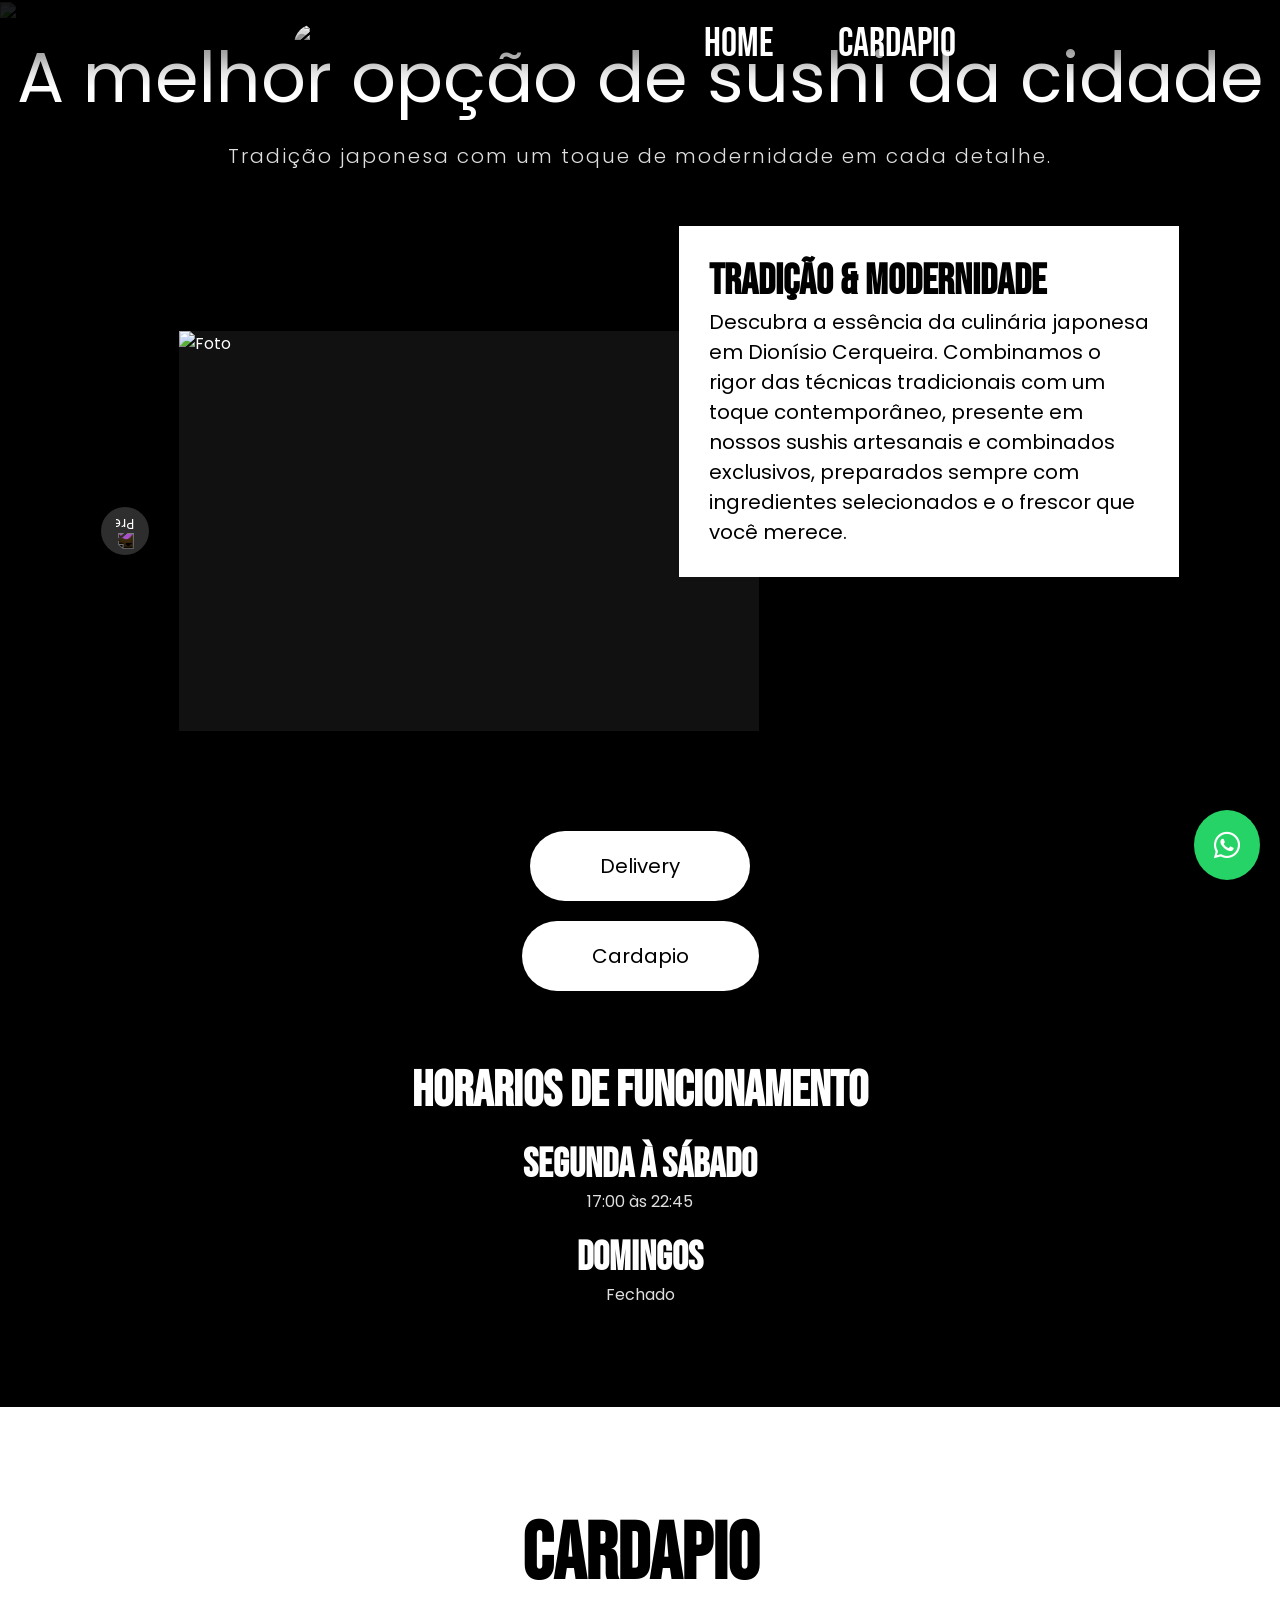
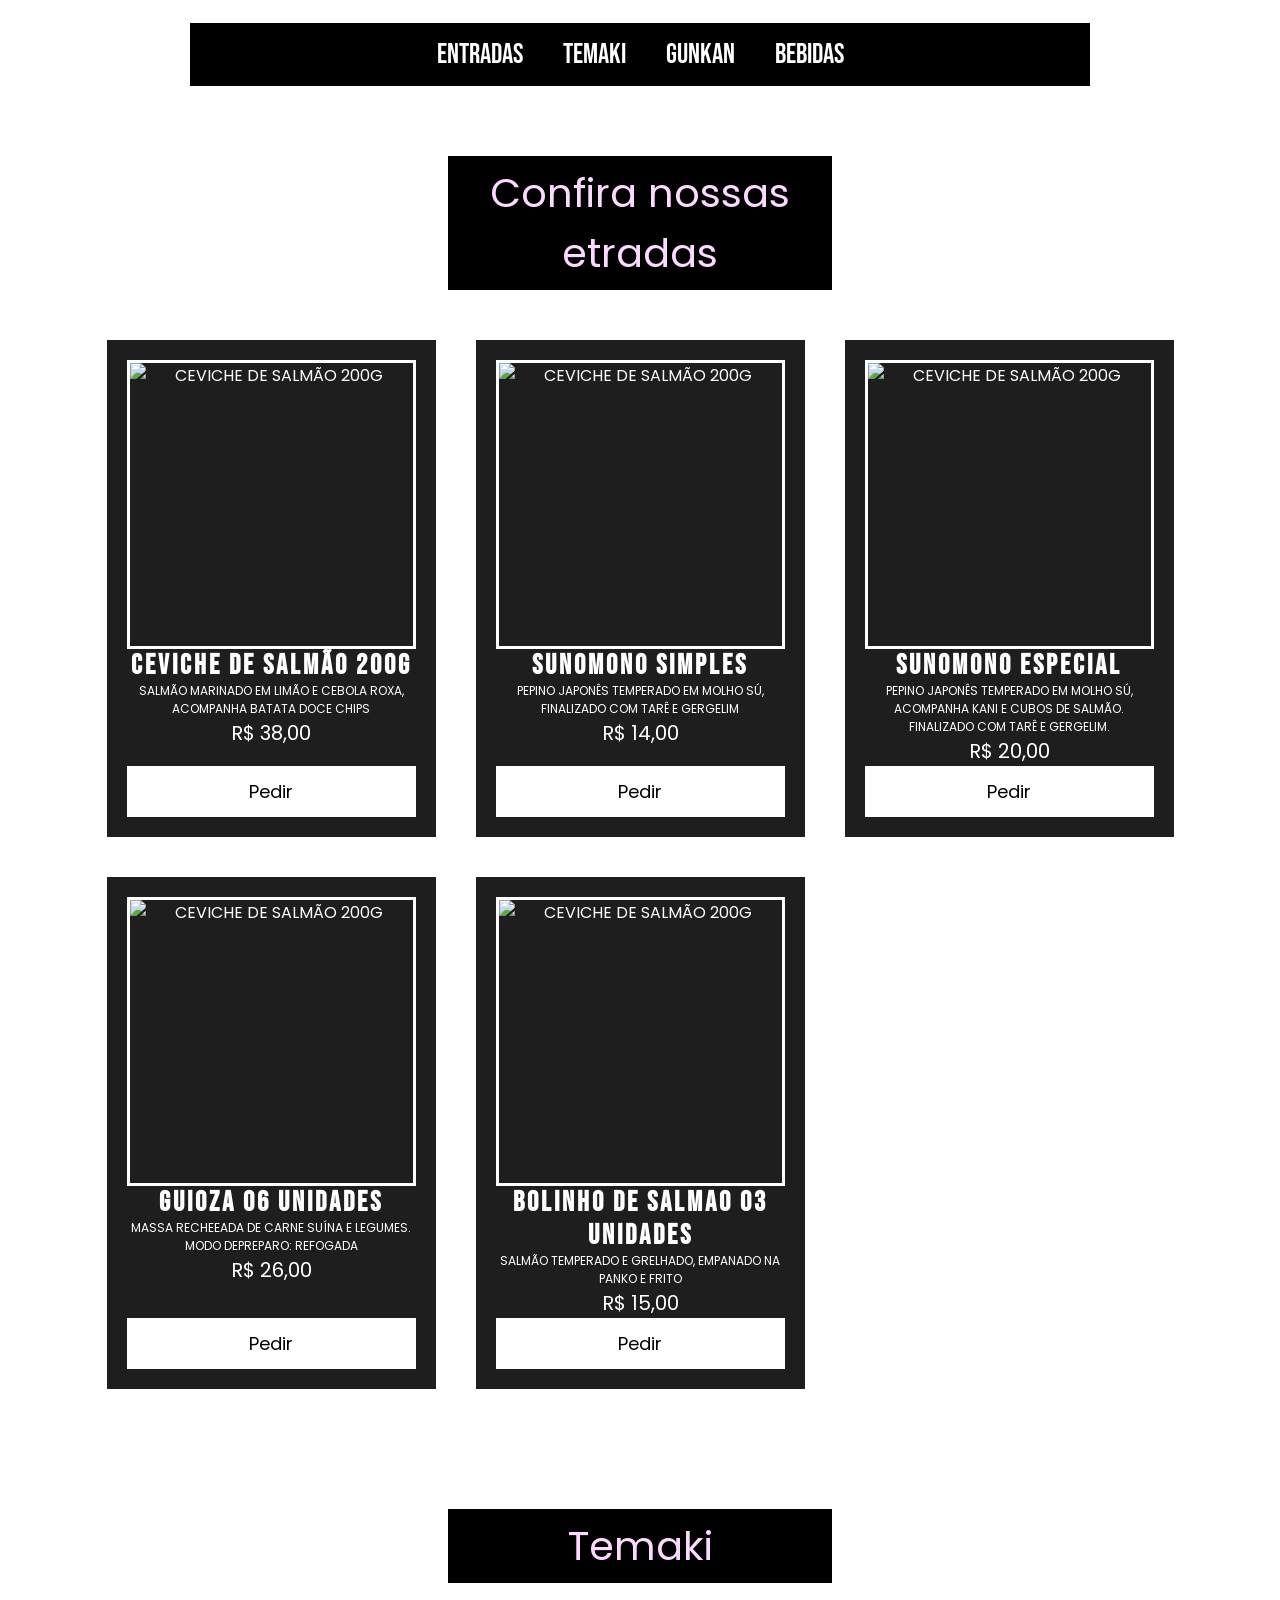
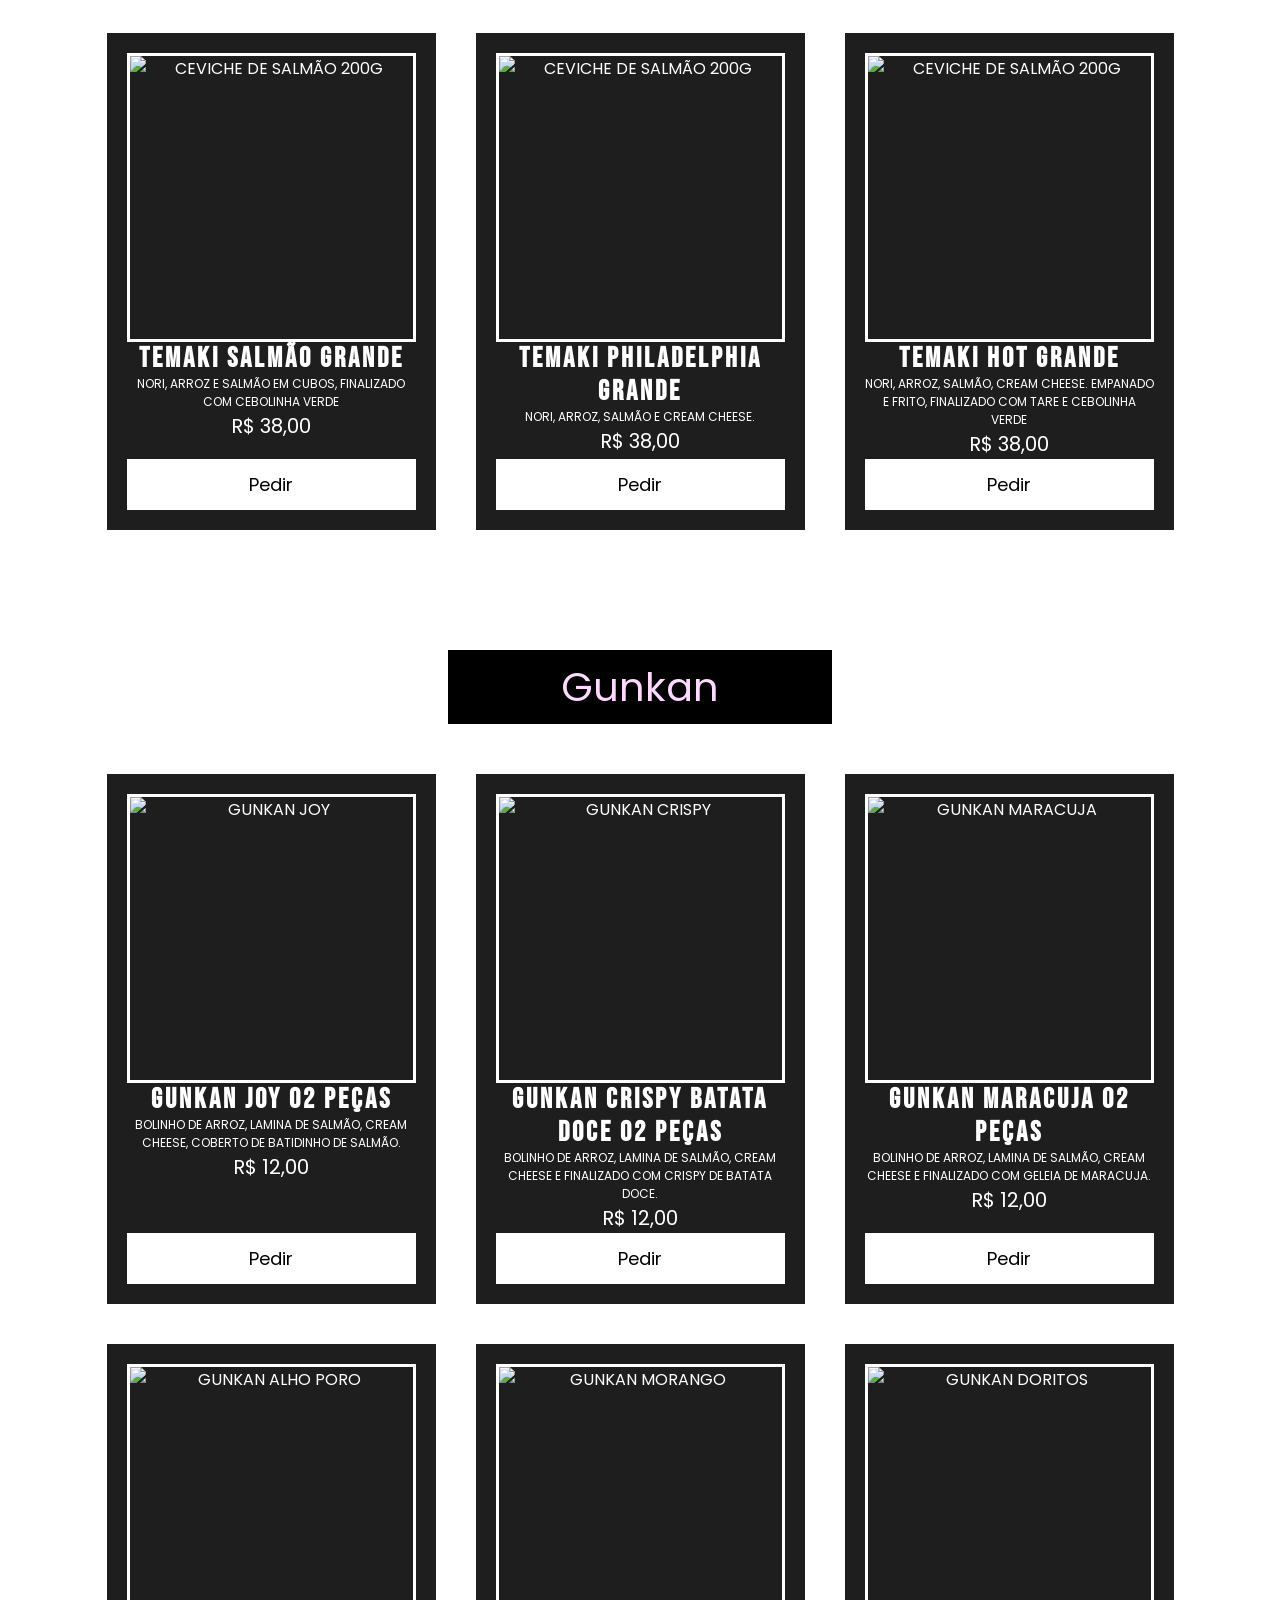
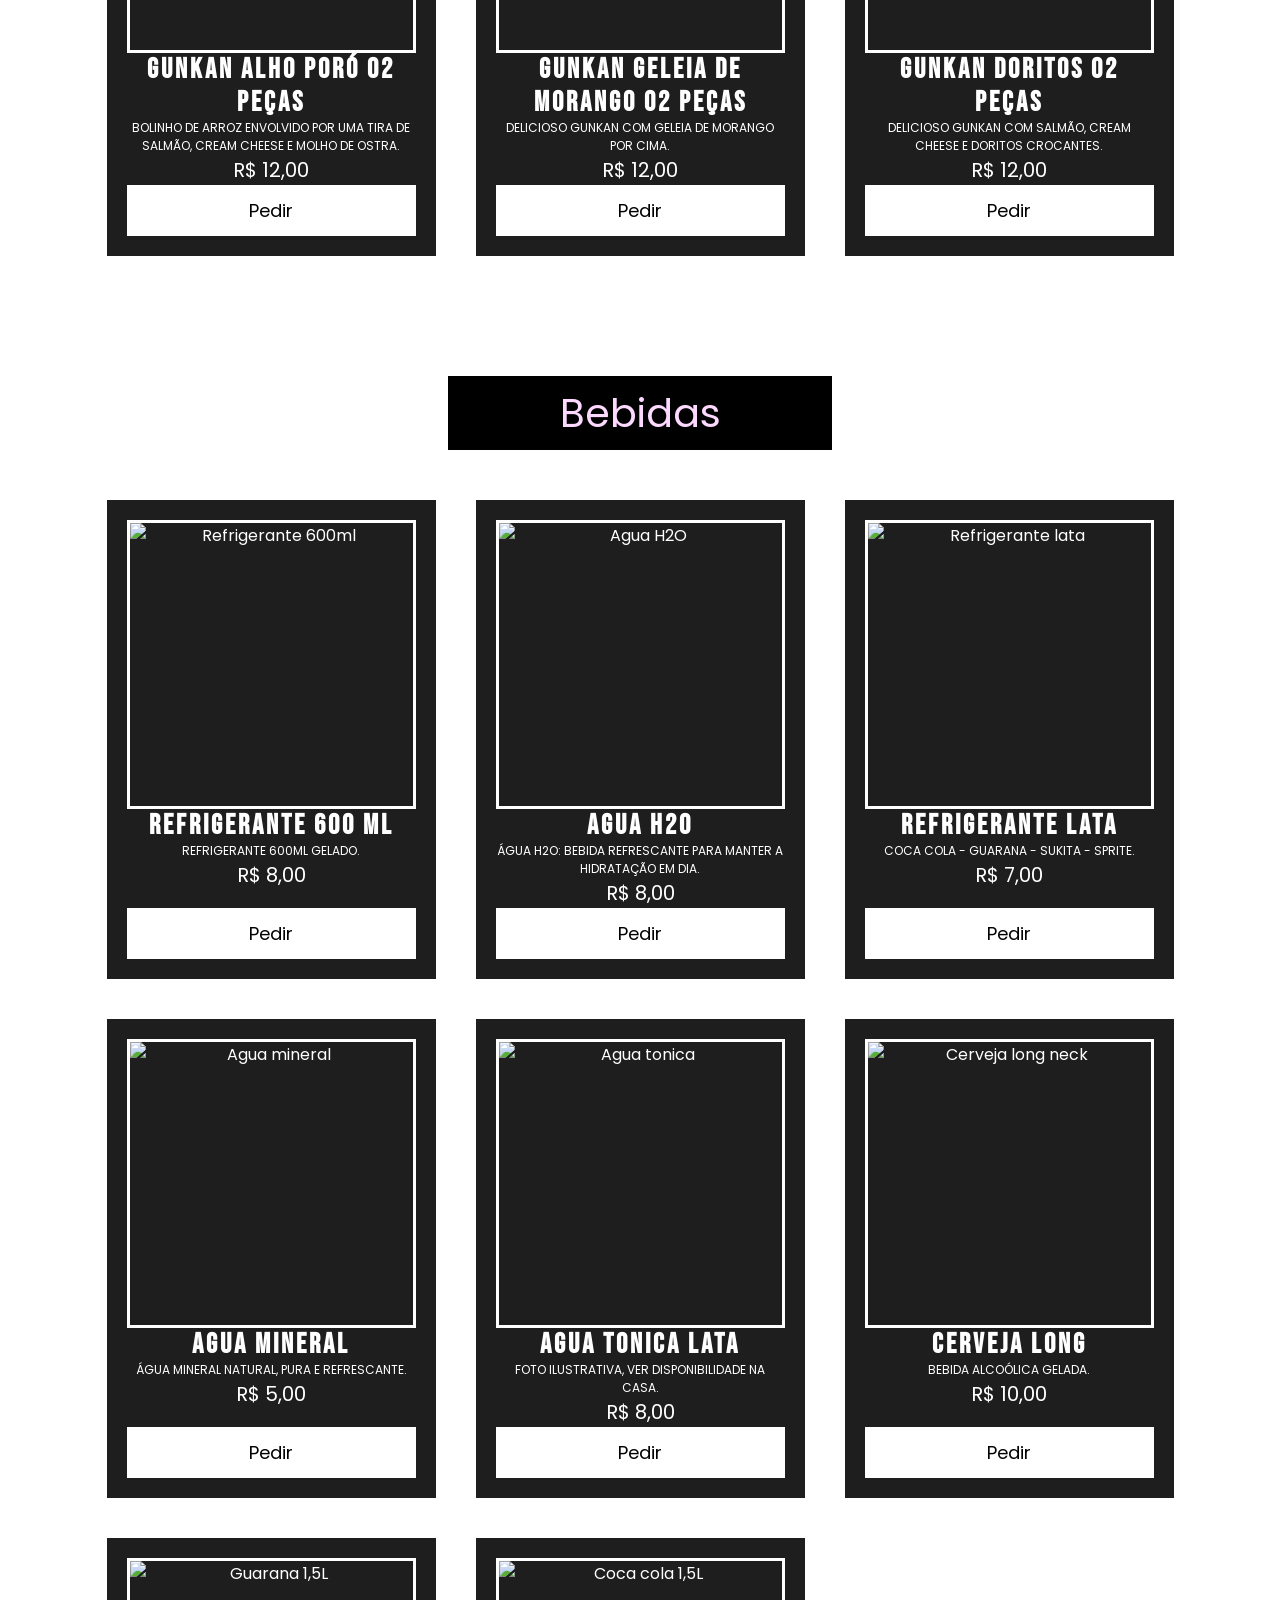
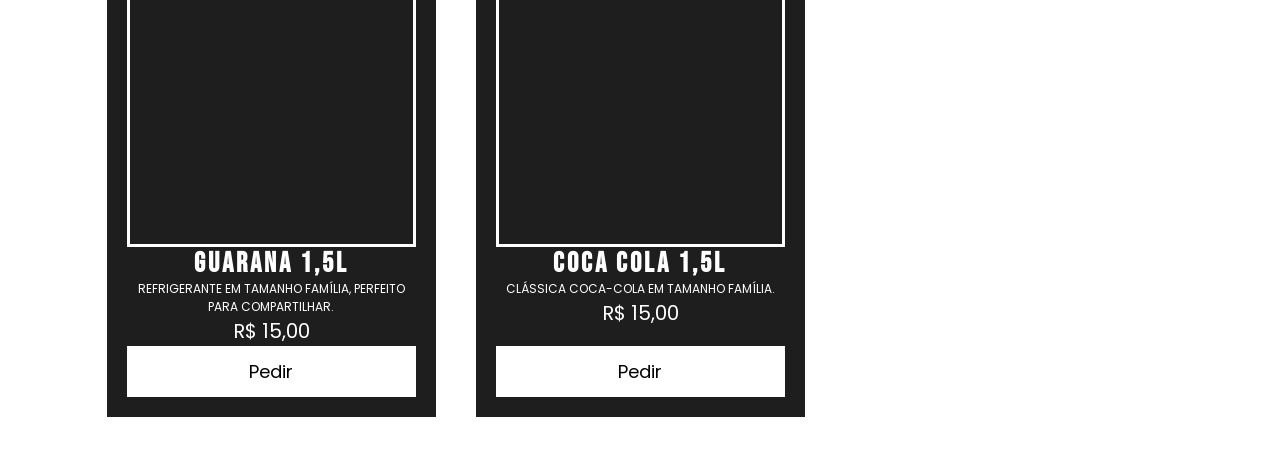
==== commit 14199a74: "Create a photo carousel of the restaurant" ====
--- a/index.html
+++ b/index.html
@@ -56,10 +56,27 @@
         </p>
 
         <div class="FotoComidaDiv">
-          <div class="FotoComidaCarrosel">
-            <img
-              class="FotoComida"
+          <button id="PrevButton">
+            <img
+              src="https://cdn-icons-png.flaticon.com/512/32/32213.png"
+              alt="PrevButton"
+            />
+          </button>
+          <div class="ContainerImg">
+            <img
+              src="https://images.squarespace-cdn.com/content/v1/55444951e4b0a65de4eecedd/1431905395231-6W4130R64NYLHHQAUP13/sushi-edo-zushi"
+              alt="Foto"
+              class="Slide on"
+            />
+            <img
+              src="https://instadelivery-public.nyc3.cdn.digitaloceanspaces.com/groups/1714065172662a8f1417e20.jpeg"
+              alt="FotoSushi"
+              class="Slide"
+            />
+            <img
               src="https://lh3.googleusercontent.com/gps-cs-s/AHVAweryhP5vL8aq2wNrfzyG28TzBMEEs4iFGgaHaGE0Q49JoVrSDrXT13s9uIsRAp49sv16t-zkpkKmIueSvYAQpy1aDBB_7pEwp_vHWG1zlMqg709vYEXCifBueITpar8Xr5LBqsdv=s680-w680-h510-rw"
+              alt="FotoRestaurante"
+              class="Slide"
             />
           </div>
 
--- a/style.css
+++ b/style.css
@@ -167,49 +167,82 @@
   letter-spacing: 2px;
   color: var(--cinza);
   margin-top: 10px;
+  padding-bottom: 60px;
 }
 
 .FotoComidaDiv {
   display: flex;
   justify-content: center;
+  align-items: center;
   margin-top: 100px;
-}
-
-.FotoComidaCarrosel {
+  margin-left: 40px;
+  margin-right: 40px;
+  padding-bottom: 80px;
+  gap: 30px;
+}
+
+.ContainerImg {
+  position: relative;
   overflow: hidden;
-  height: 500px;
-  width: 700px;
-  display: flex;
-  justify-content: center;
-  margin: 35px;
-  margin-top: 100px;
-  transition: all 0.3s;
-}
-
-.FotoComidaCarrosel:hover {
-  transition: all 0.3s;
-  transform: translateY(10px);
+  width: 580px;
+  height: 400px;
+  box-shadow: 0 18px 40px rgba(0, 0, 0, 0.25);
+  background: #111;
+}
+
+.Slide {
+  position: absolute;
+  inset: 0;
+  width: 100%;
+  height: 100%;
+  object-fit: cover;
+  opacity: 0;
+  transition: opacity 0.45s ease;
+}
+
+.Slide.on {
+  opacity: 1;
+}
+
+.FotoComidaDiv button {
+  border: none;
+  background: rgba(255, 255, 255, 0.18);
+  width: 48px;
+  height: 48px;
+  border-radius: 50%;
+  display: flex;
+  align-items: center;
+  justify-content: center;
+  cursor: pointer;
+  transition:
+    transform 0.2s ease,
+    background 0.2s ease;
+}
+
+.FotoComidaDiv button:hover {
   transform: scale(1.05);
-}
-
-.FotoComida {
-  height: 100%;
-  width: 100%;
-  object-fit: cover;
-  padding: 10px;
+  background: rgba(255, 255, 255, 0.28);
+}
+
+.FotoComidaDiv button img {
+  width: 18px;
+  filter: invert(1);
+}
+
+.FotoComidaDiv button#PrevButton img {
+  transform: rotate(180deg);
 }
 
 .QuadradoTexto {
   background-color: var(--branco);
   padding: 30px;
-  margin-right: 40px;
   z-index: 2;
-  margin-left: -200px;
   max-width: 500px;
-  margin-top: 20px;
-  transition: all 0.3s;
-  width: 50vw;
-  height: 40%;
+  margin-top: -260px;
+  margin-left: -110px;
+  transition: all 0.3s;
+  width: 100%;
+  height: auto;
 }
 
 .QuadradoTexto:hover {
@@ -255,18 +288,24 @@
     width: 90%;
   }
 
-  .FotoComida {
-    max-width: 100%;
-    height: auto;
+  .ContainerImg {
+    width: 90%;
+    max-width: 420px;
+  }
+
+  .Slide {
+    opacity: 0;
+    transition: all 0.2s;
+    position: absolute;
+    width: 100%;
+    object-fit: cover;
   }
 
   .FotoComidaDiv {
     flex-direction: column;
   }
   .QuadradoTexto {
-    width: 80%;
-    margin: 0 auto;
-    margin-top: -80px;
+    margin: -70px auto;
   }
 
   .QuadradoTexto p {
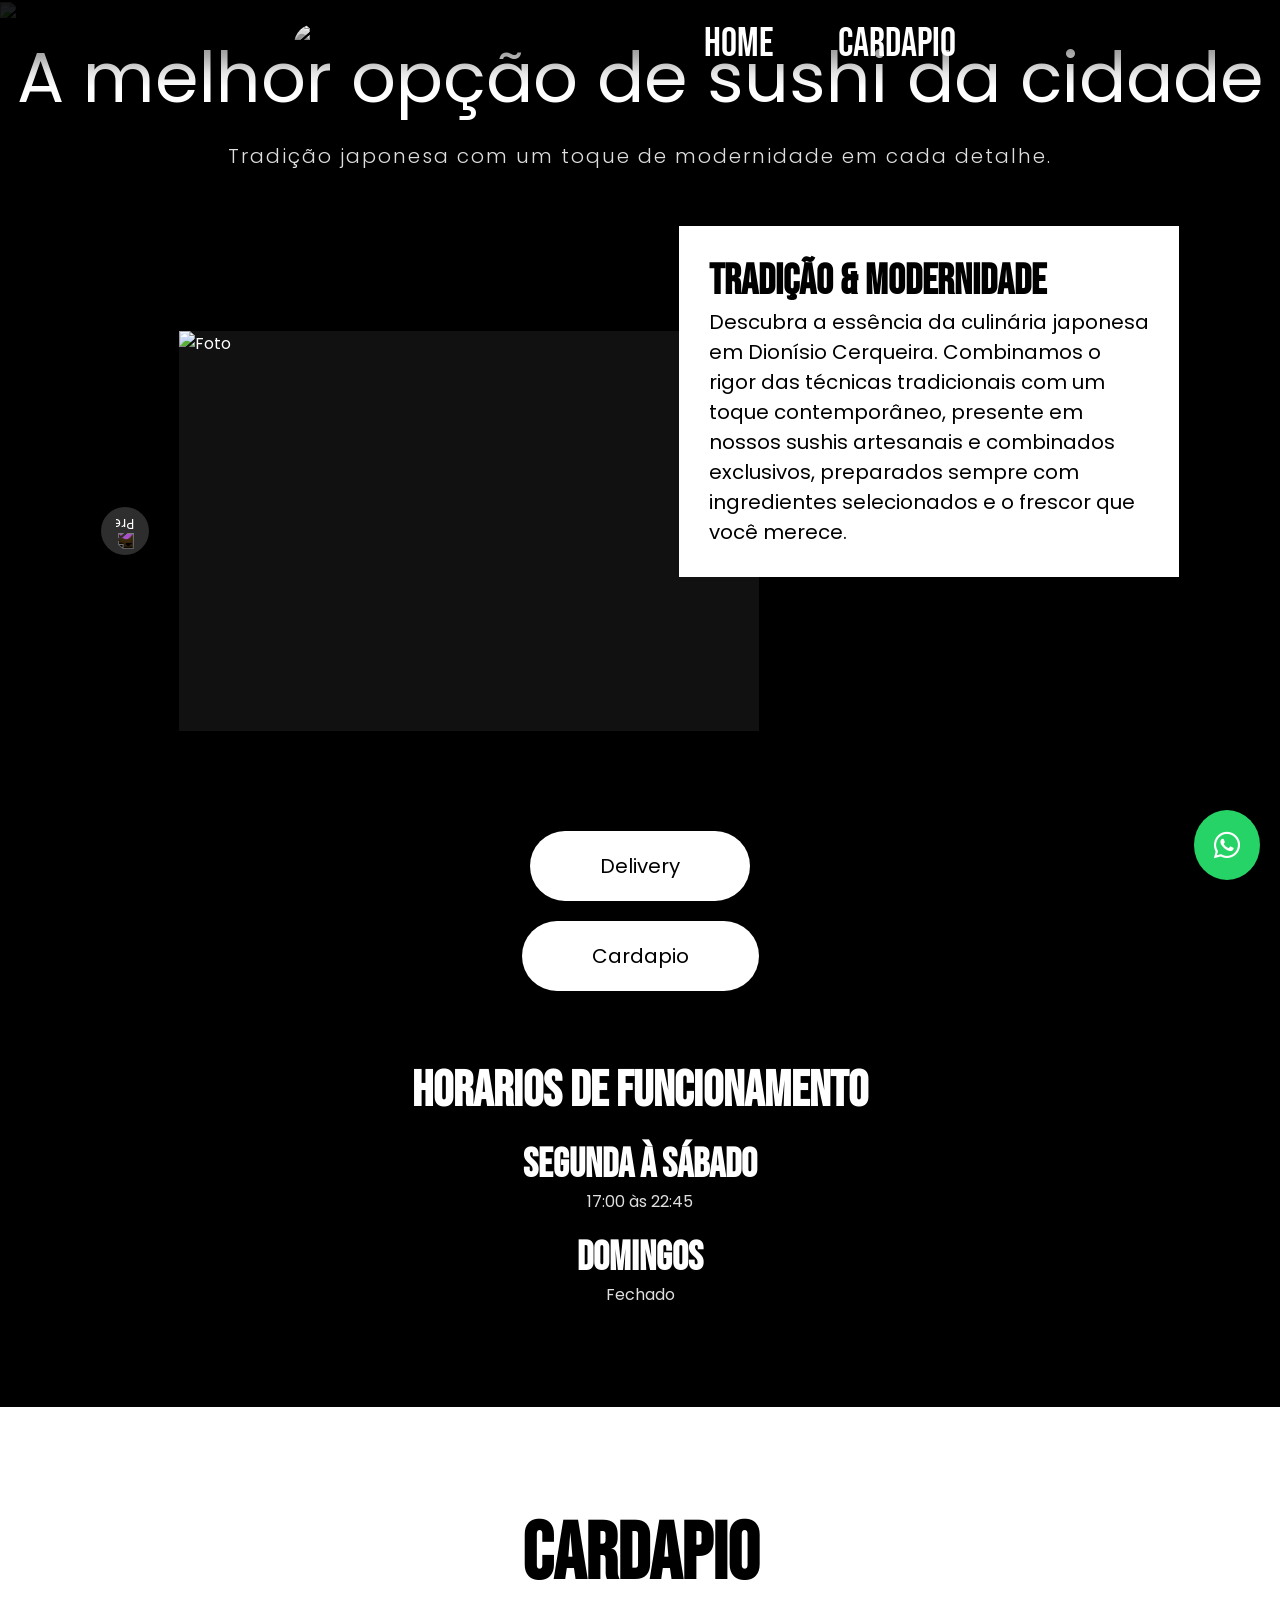
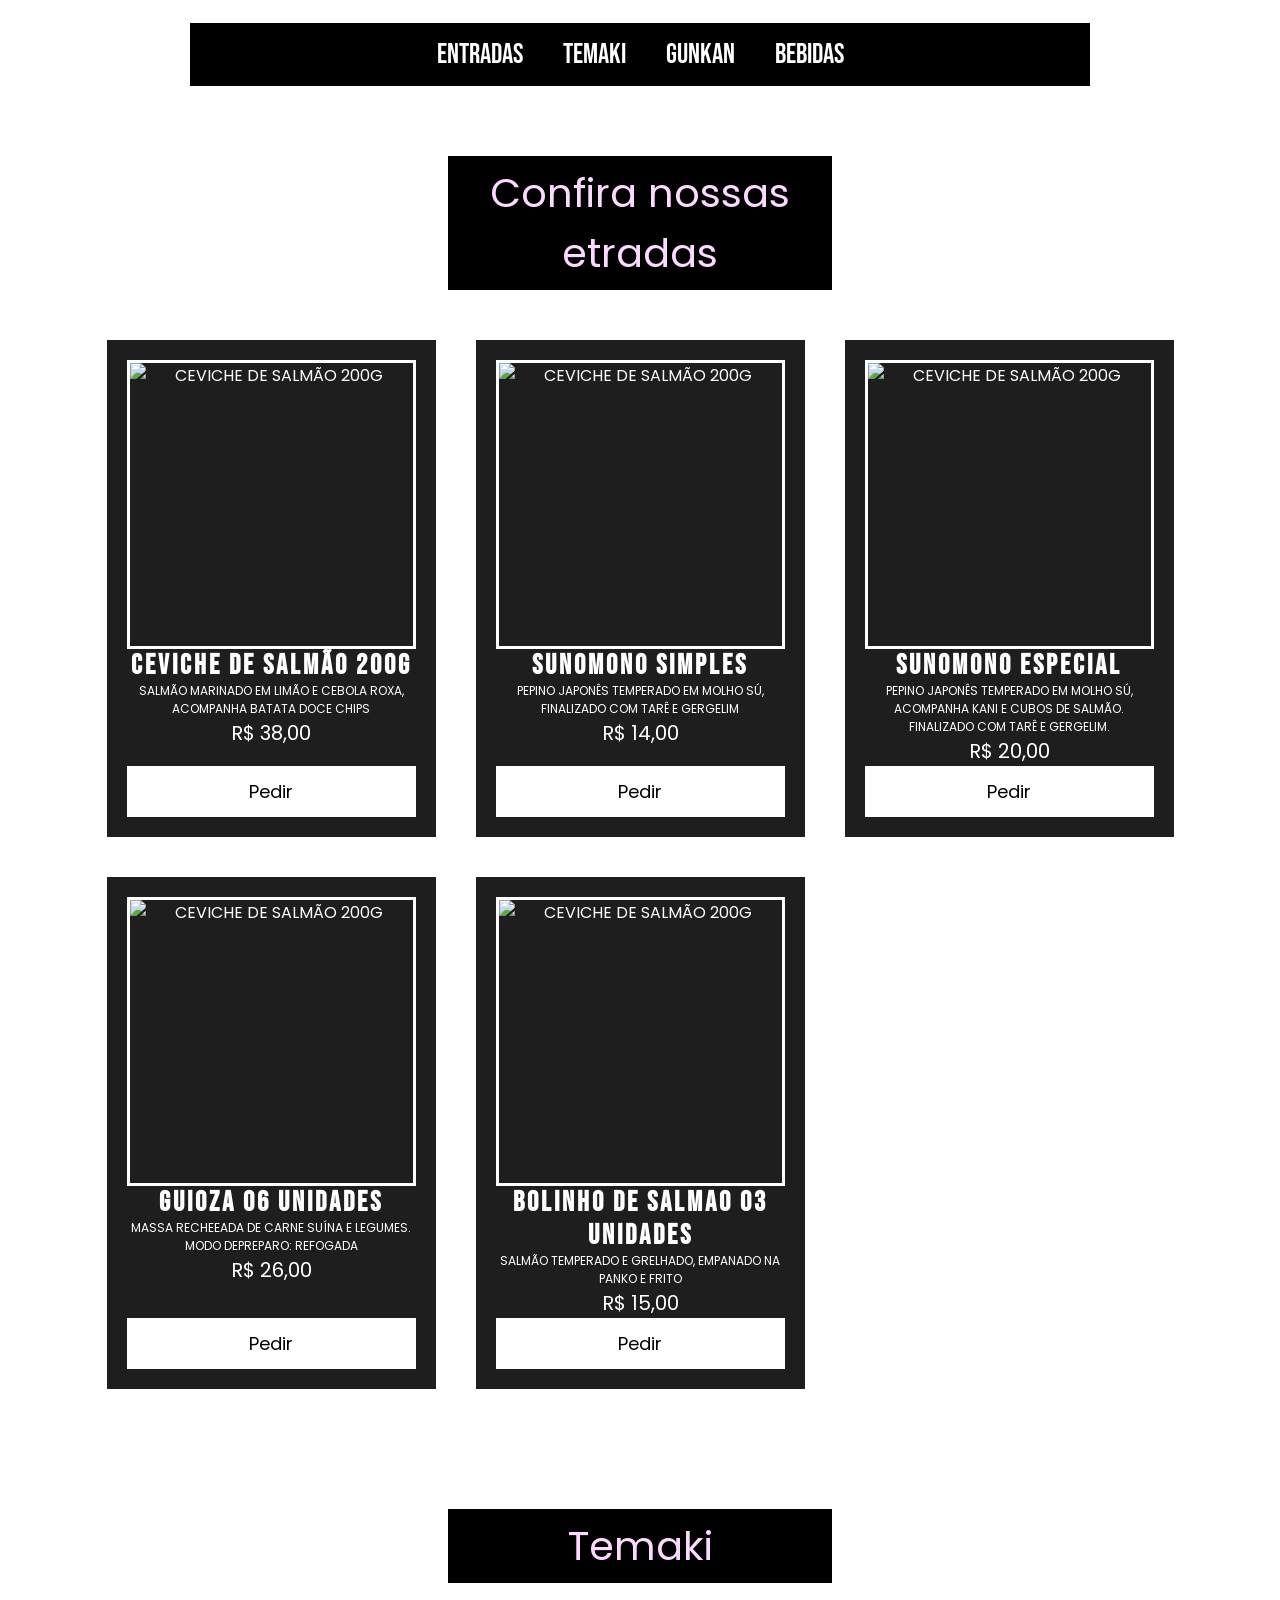
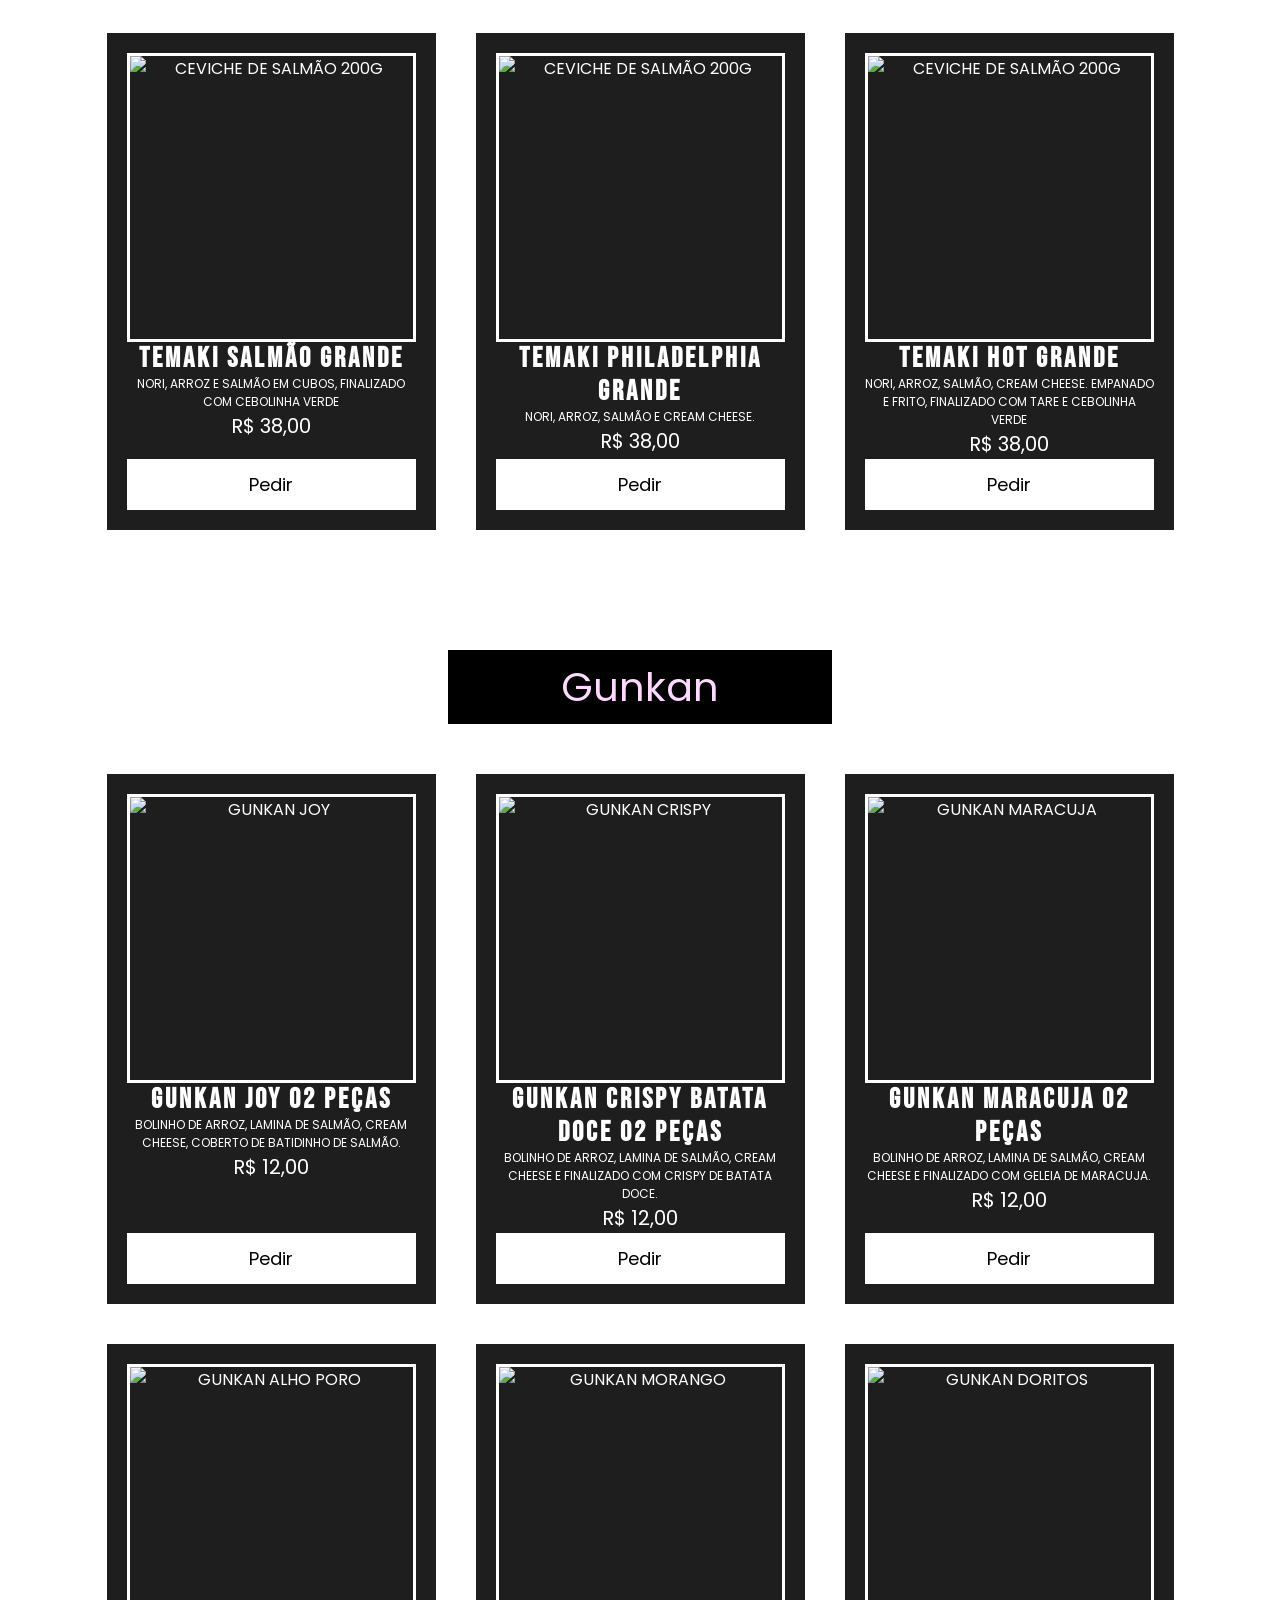
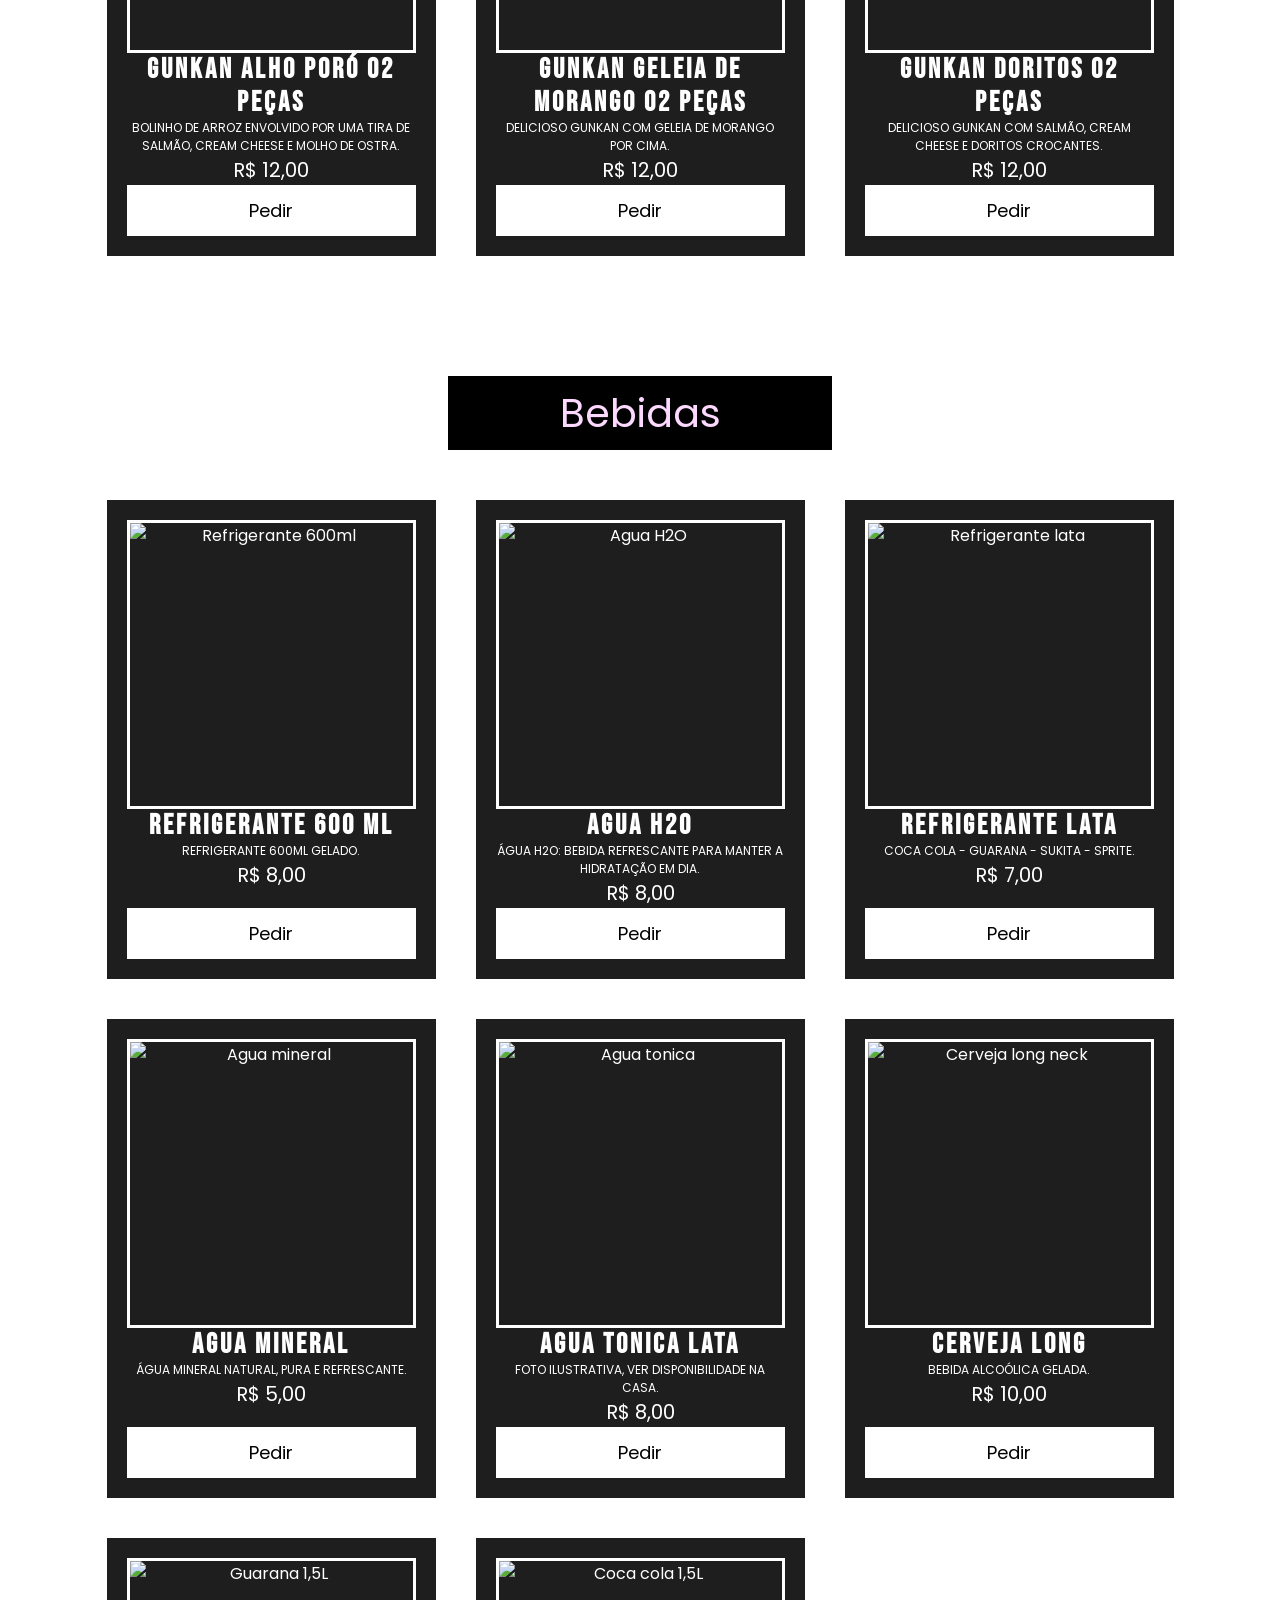
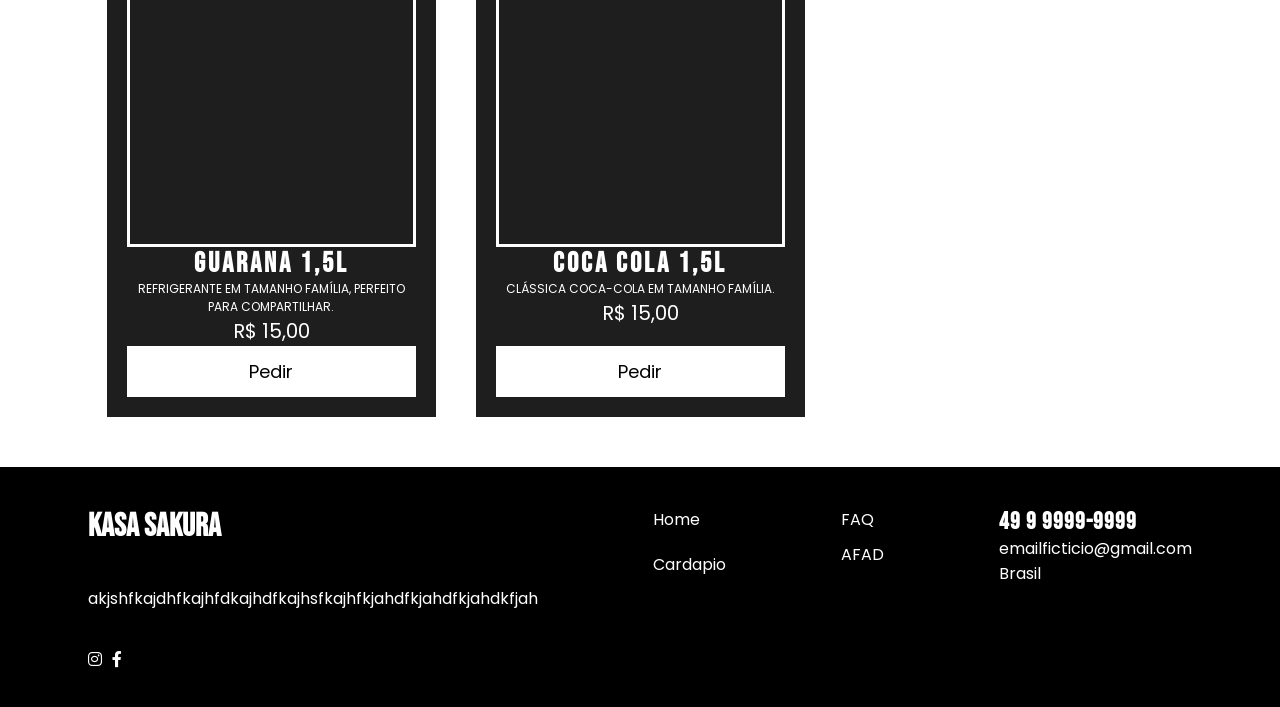
==== commit 8e6193d9: "Updated the Carousel & Create animation in "Item" Updated the Carousel for a better mobile version " ====
--- a/index.html
+++ b/index.html
@@ -22,6 +22,9 @@
     />
   </head>
   <body>
+    <!--Adicionar Algo que no carrosel mostre promoções ou ofertas do dia conforme o usuario iria trocar-->
+    <!--Adicionar Animações quando o site carregar-->
+
     <i class="fa-brands fa-whatsapp" id="whatsapp"></i>
 
     <header>
@@ -458,7 +461,31 @@
         </div>
       </div>
 
-      <footer></footer>
+      <footer>
+        <div class="ContainerFooter">
+          <div class="KASASAKURA">
+            <h1>Kasa Sakura</h1>
+            <p>akjshfkajdhfkajhfdkajhdfkajhsfkajhfkjahdfkjahdfkjahdkfjah</p>
+            <div class="IconesFooter">
+              <i class="fa-brands fa-instagram"></i>
+              <i class="fa-brands fa-facebook-f"></i>
+            </div>
+          </div>
+          <div class="LinksFooter">
+            <a>Home</a>
+            <a>Cardapio</a>
+          </div>
+          <div class="Suporte">
+            <a href="">FAQ</a>
+            <a href="">AFAD</a>
+          </div>
+          <div class="NosContate">
+            <h2>49 9 9999-9999</h2>
+            <p>emailficticio@gmail.com</p>
+            <p>Brasil</p>
+          </div>
+        </div>
+      </footer>
     </main>
   </body>
 </html>
--- a/style.css
+++ b/style.css
@@ -498,12 +498,26 @@
   max-width: 100%;
   display: flex;
   flex-direction: column;
-  transition: all 0.3s;
+  opacity: 0;
+  transform: translateY(20px);
+  transition:
+    opacity 0.3s ease,
+    transform 0.3s ease;
+}
+
+.Item.show {
+  opacity: 1;
+  transform: translateY(0);
 }
 
 .Item:hover {
-  transform: translateY(-10px);
-  transition: all 0.3s;
+  transform: translateY(-5px) scale(1.02);
+  transition: transform 0.2s ease;
+}
+
+.Item.finished:hover {
+  transform: translateY(-8px) scale(1.04);
+  transition: transform 0.2s;
 }
 
 .Item h3 {
@@ -574,3 +588,50 @@
 }
 
 /*-------------------------------------------------*/
+/*-----------------Footer--------------------------*/
+
+footer {
+  background-color: var(--preto);
+  color: var(--branco);
+  padding: 40px;
+}
+
+.ContainerFooter {
+  display: flex;
+  gap: 20px;
+  justify-content: space-around;
+}
+
+.ContainerFooter a {
+  color: var(--branco);
+  text-decoration: none;
+}
+
+.KASASAKURA {
+  display: flex;
+  flex-direction: column;
+  gap: 40px !important;
+}
+
+.LinksFooter {
+  display: flex;
+  flex-direction: column;
+  gap: 20px;
+}
+
+.IconesFooter {
+  display: flex;
+  gap: 10px;
+}
+
+.Suporte {
+  display: flex;
+  flex-direction: column;
+  gap: 10px;
+}
+
+.NosContate h2 {
+  letter-spacing: 1px;
+}
+
+/*-------------------------------------------------*/
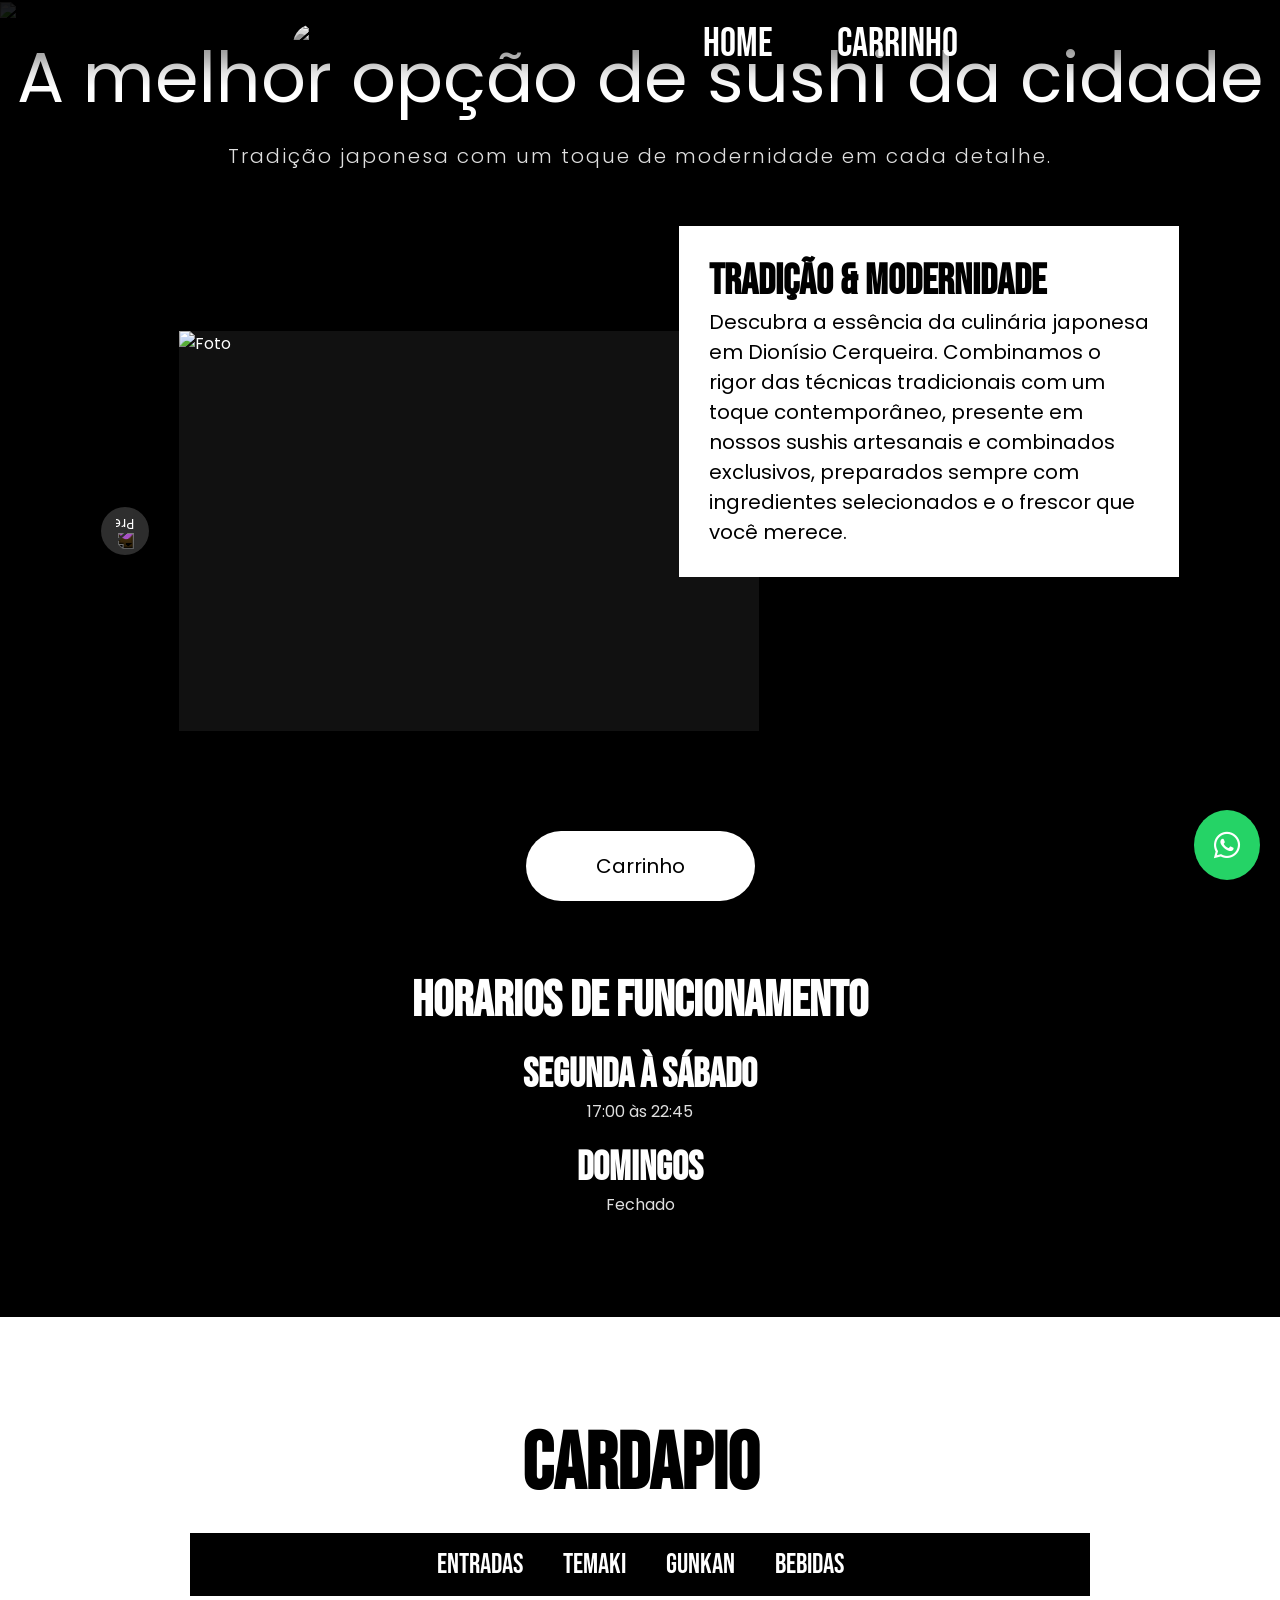
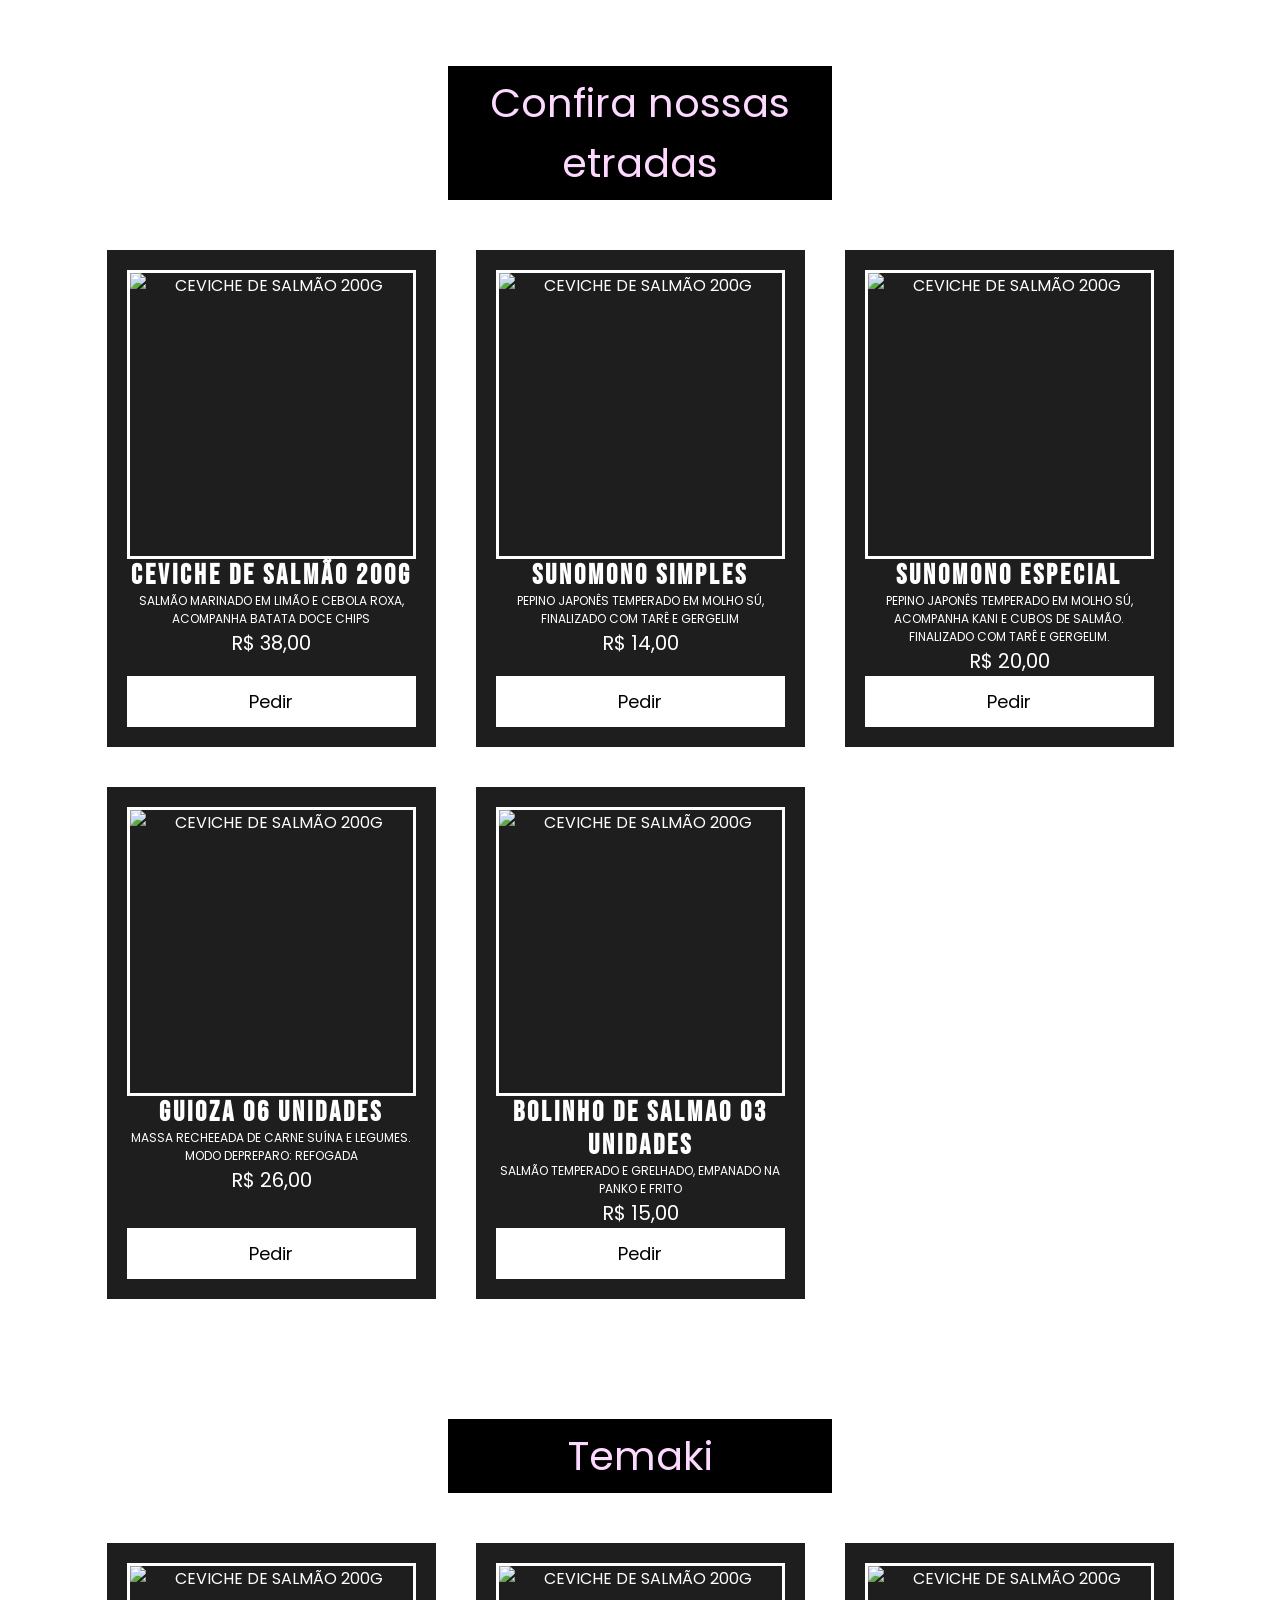
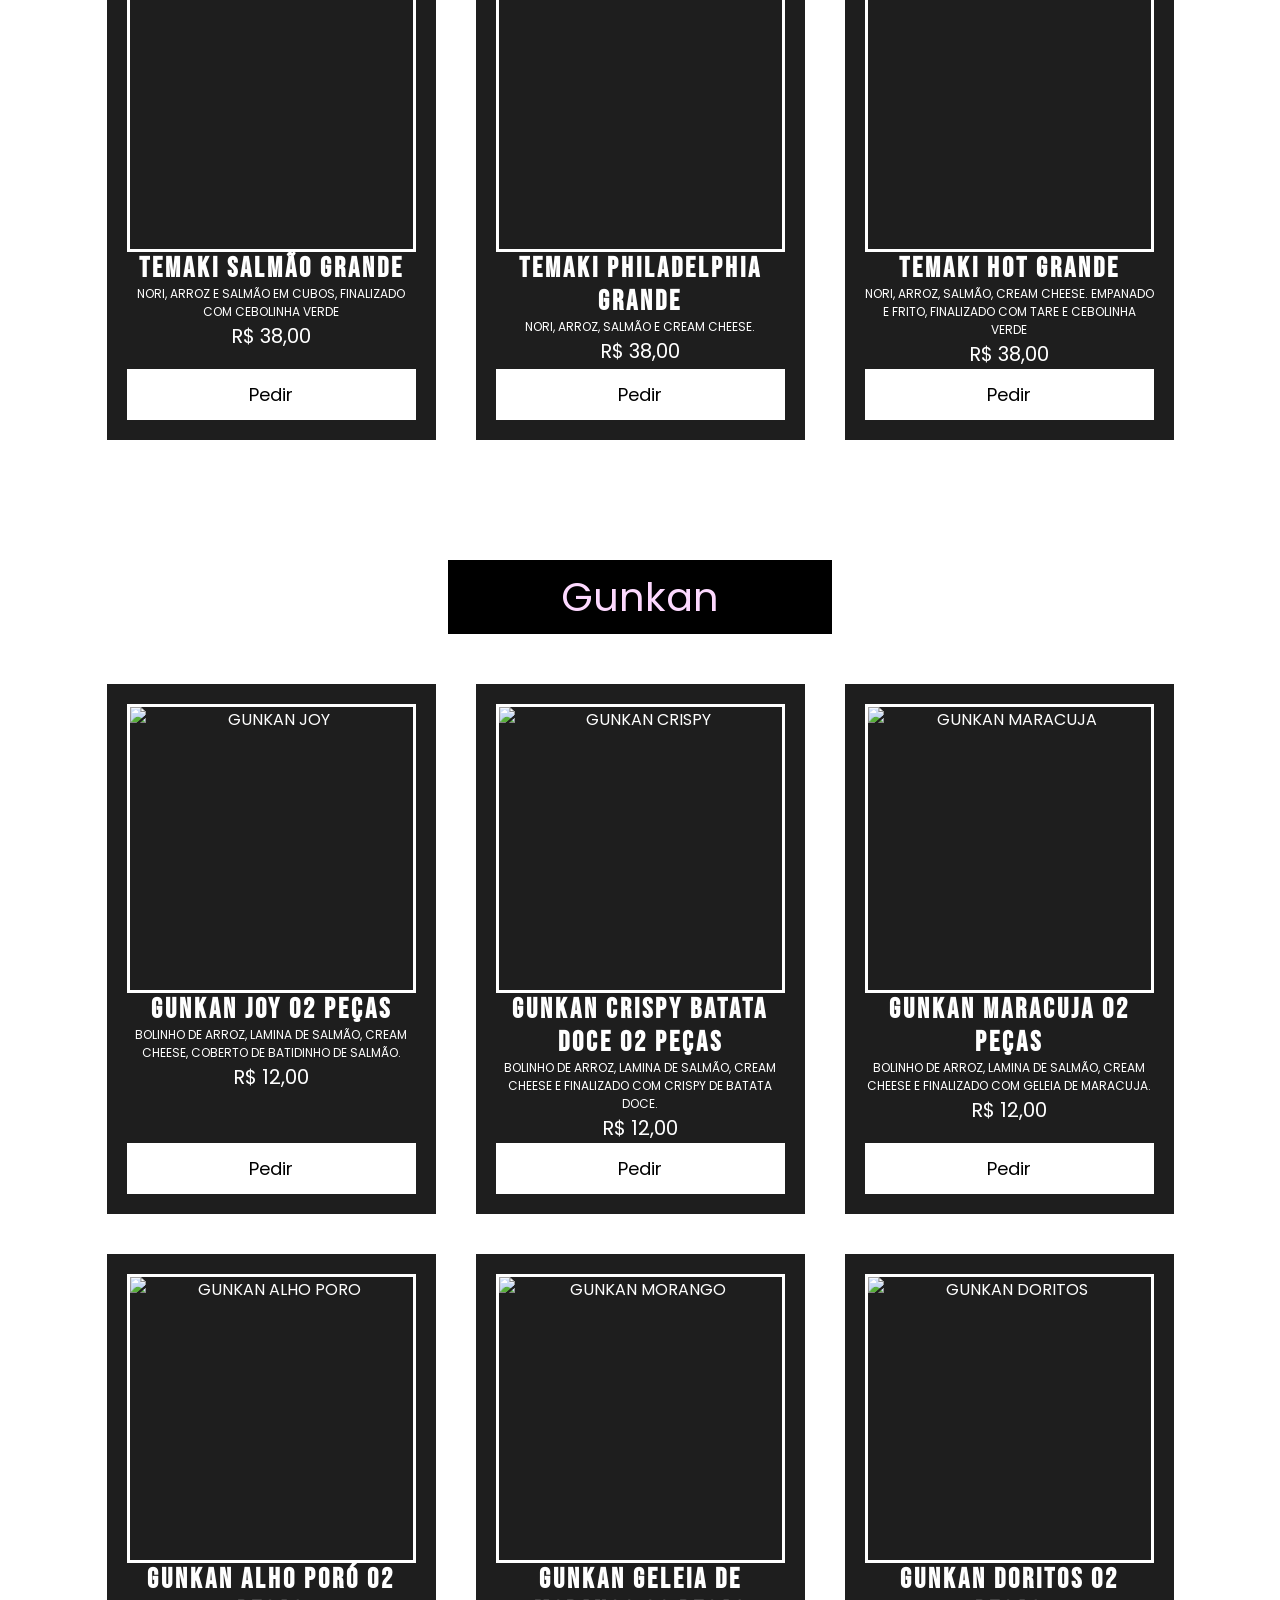
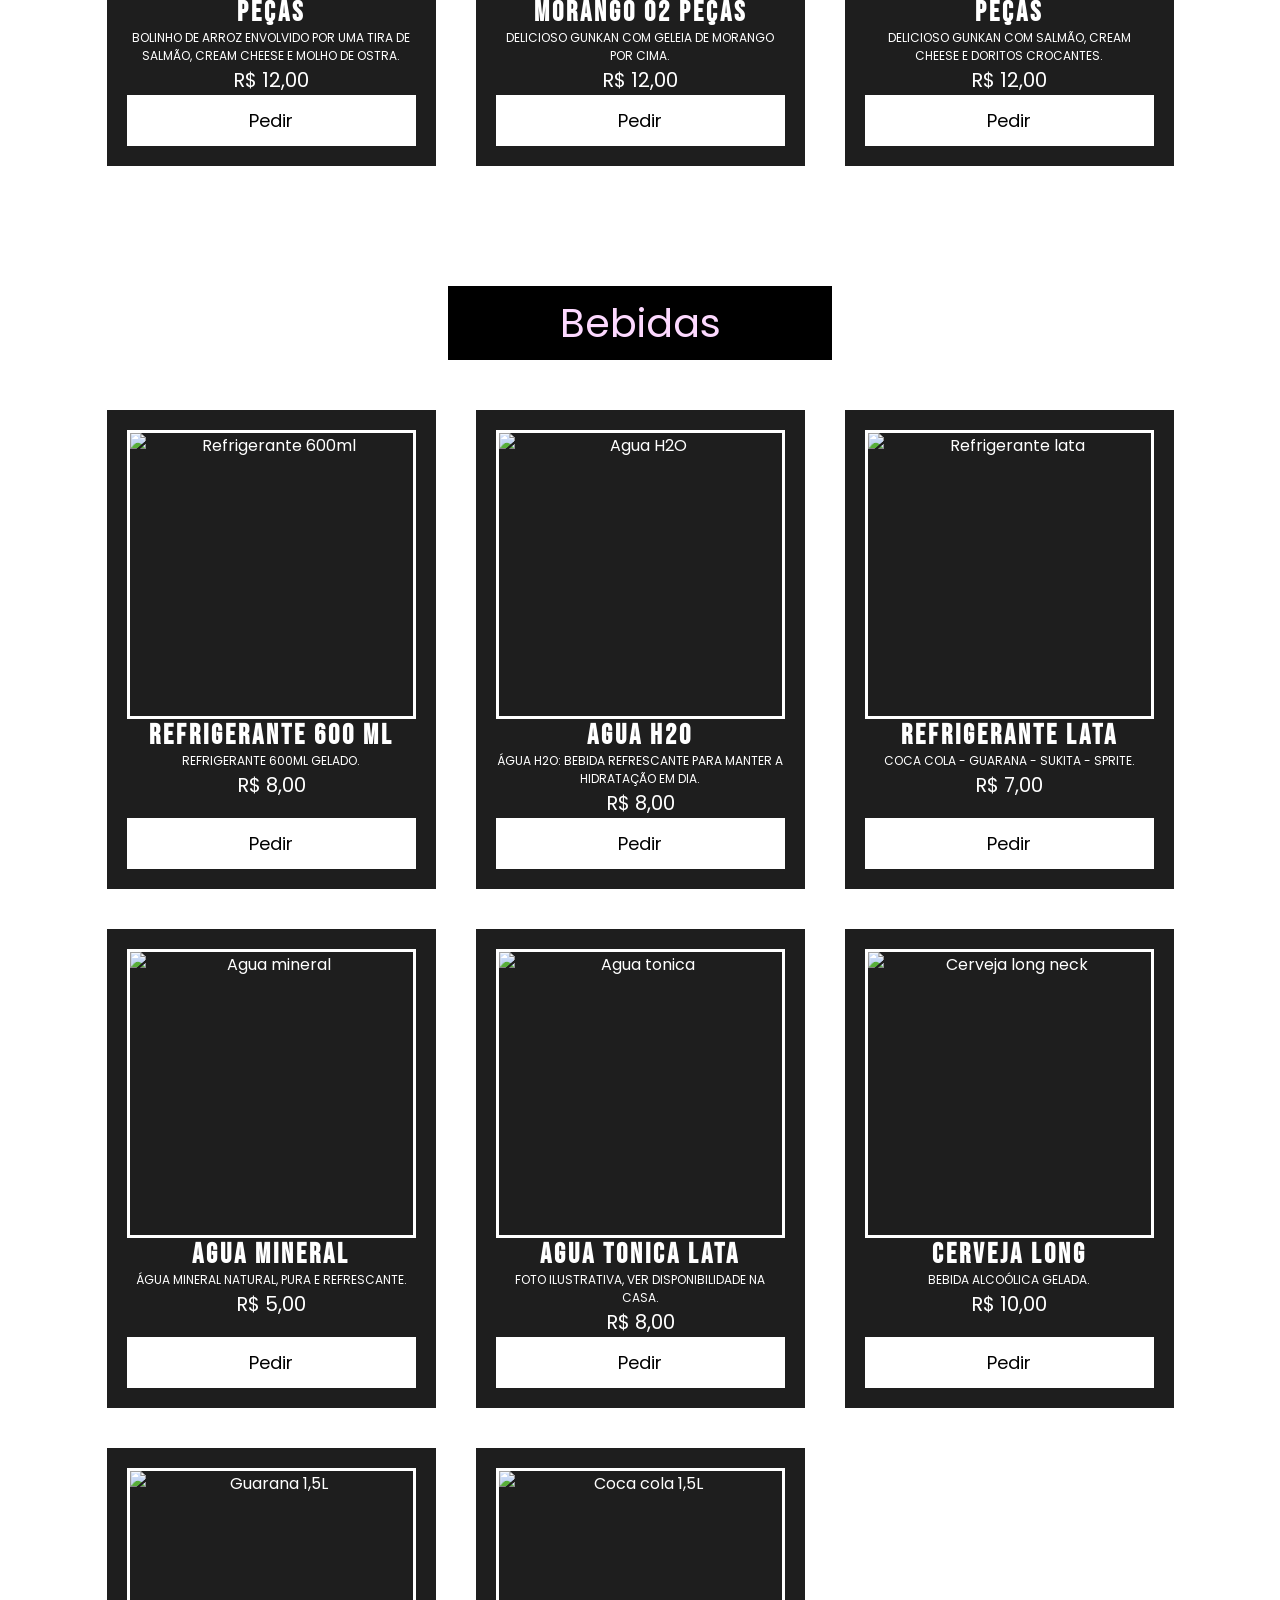
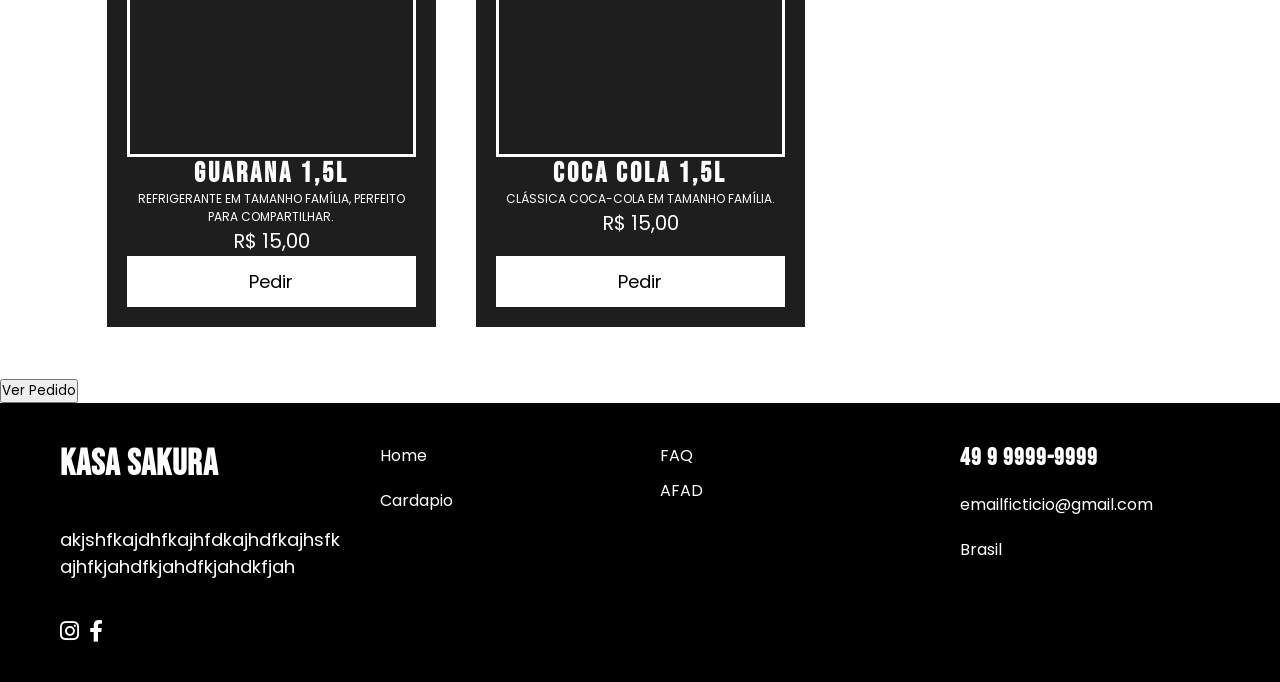
==== commit 20bee0be: "New page, new JS functions, new footer Added a Footer on the main page; New function to use "Local " ====
--- a/index.html
+++ b/index.html
@@ -23,7 +23,9 @@
   </head>
   <body>
     <!--Adicionar Algo que no carrosel mostre promoções ou ofertas do dia conforme o usuario iria trocar-->
-    <!--Adicionar Animações quando o site carregar-->
+    <!--Adicionar em JS um popup quando vc clica em alguma opção de comida, aparecendo as mesmas informações porém em um tamanho maior-->
+    <!--Botão delivery funcional, levando pra uma pagina diferente onde ira ter as opções que o usuario escolheu-->
+    <!--Fazer uma função que armazena os itens escolhidos do cardapio e criar um botão que finaliza o pedido levando ele a uma pagina diferente onde ira para o pagamento-->
 
     <i class="fa-brands fa-whatsapp" id="whatsapp"></i>
 
@@ -40,7 +42,7 @@
         <div>
           <nav>
             <a href="index.html">Home</a>
-            <a href="#Cardapio">Cardapio</a>
+            <a href="carrinho.html">Carrinho</a>
           </nav>
         </div>
       </div>
@@ -98,10 +100,9 @@
 
       <div class="DeliveryCardapio">
         <div>
-          <button>Delivery</button>
-        </div>
-        <div>
-          <button>Cardapio</button>
+          <button onclick="window.location.href = 'carrinho.html'">
+            Carrinho
+          </button>
         </div>
       </div>
 
@@ -460,6 +461,7 @@
           <button><p>Pedir</p></button>
         </div>
       </div>
+      <button onclick="irParaCarrinho()">Ver Pedido</button>
 
       <footer>
         <div class="ContainerFooter">
@@ -467,17 +469,27 @@
             <h1>Kasa Sakura</h1>
             <p>akjshfkajdhfkajhfdkajhdfkajhsfkajhfkjahdfkjahdfkjahdkfjah</p>
             <div class="IconesFooter">
-              <i class="fa-brands fa-instagram"></i>
-              <i class="fa-brands fa-facebook-f"></i>
-            </div>
-          </div>
-          <div class="LinksFooter">
-            <a>Home</a>
-            <a>Cardapio</a>
-          </div>
-          <div class="Suporte">
-            <a href="">FAQ</a>
-            <a href="">AFAD</a>
+              <a
+                class="fa-brands fa-instagram"
+                href="https://www.instagram.com/kasa.sakura/"
+                target="_blank"
+              ></a>
+              <a
+                class="fa-brands fa-facebook-f"
+                href="https://www.instagram.com/kasa.sakura/"
+                target="_blank"
+              ></a>
+            </div>
+          </div>
+          <div class="LinksPequenos">
+            <div class="LinksFooter">
+              <a href="index.html">Home</a>
+              <a href="index.html">Cardapio</a>
+            </div>
+            <div class="Suporte">
+              <a href="">FAQ</a>
+              <a href="">AFAD</a>
+            </div>
           </div>
           <div class="NosContate">
             <h2>49 9 9999-9999</h2>
@@ -487,5 +499,14 @@
         </div>
       </footer>
     </main>
+    <div class="Modal" id="modal">
+      <div class="ModalContent">
+        <span id="fechar">X</span>
+        <h2 id="modalTitulo"></h2>
+        <p id="modalDescricao"></p>
+        <span id="modalPreco"></span>
+        <button id="adicionarCarrinho">Adicionar ao pedido</button>
+      </div>
+    </div>
   </body>
 </html>
--- a/style.css
+++ b/style.css
@@ -596,10 +596,69 @@
   padding: 40px;
 }
 
+@media (max-width: 768px) {
+  footer {
+    padding: 20px;
+  }
+
+  .ContainerFooter {
+    display: flex !important;
+    flex-direction: column;
+    gap: 50px !important;
+  }
+
+  .KASASAKURA {
+    margin-left: 0 !important;
+    width: 100% !important;
+    display: flex !important;
+    gap: 10px !important;
+    align-items: center !important;
+  }
+
+  .LinksFooter {
+    margin-left: 0 !important;
+    width: 50% !important;
+    display: flex !important;
+    gap: 10px !important;
+    align-items: center !important;
+    font-size: clamp(8px, 4vw, 15px);
+  }
+
+  .Suporte {
+    margin-left: 0 !important;
+    width: 50% !important;
+    display: flex !important;
+    gap: 10px !important;
+    align-items: center !important;
+    font-size: clamp(8px, 4vw, 15px);
+  }
+
+  .NosContate {
+    margin-left: 0 !important;
+    width: 100% !important;
+    display: flex !important;
+    gap: 10px !important;
+    align-items: center !important;
+    word-break: break-word;
+  }
+
+  .LinksPequenos {
+    display: flex !important;
+    width: 100% !important;
+  }
+}
+
 .ContainerFooter {
   display: flex;
   gap: 20px;
-  justify-content: space-around;
+  justify-content: center;
+  align-items: flex-start;
+}
+
+.LinksPequenos {
+  display: flex;
+  flex-direction: row;
+  width: 50%;
 }
 
 .ContainerFooter a {
@@ -610,13 +669,36 @@
 .KASASAKURA {
   display: flex;
   flex-direction: column;
-  gap: 40px !important;
+  align-items: flex-start;
+  gap: 40px;
+  width: 25%;
+  margin-left: 20px;
+  font-size: clamp(5px, 5vw, 18px);
+}
+
+.KASASAKURA h1 {
+  letter-spacing: 1px;
+}
+
+.KASASAKURA a {
+  font-size: 22px;
+  cursor: pointer;
+}
+
+.KASASAKURA p {
+  word-break: break-all;
 }
 
 .LinksFooter {
   display: flex;
   flex-direction: column;
   gap: 20px;
+  width: 50%;
+  margin-left: 20px;
+}
+
+.LinksFooter a {
+  width: 24%;
 }
 
 .IconesFooter {
@@ -628,10 +710,55 @@
   display: flex;
   flex-direction: column;
   gap: 10px;
+  width: 50%;
+  margin-left: 20px;
+}
+
+.Suporte a {
+  width: 24%;
+}
+
+.NosContate {
+  display: flex;
+  flex-direction: column;
+  width: 25%;
+  margin-left: 20px;
+  gap: 20px !important;
 }
 
 .NosContate h2 {
   letter-spacing: 1px;
+  word-break: break-all;
 }
 
 /*-------------------------------------------------*/
+/*------------------Apenas teste-------------------*/
+
+.Modal {
+  position: fixed;
+  top: 0;
+  left: 0;
+  width: 100%;
+  height: 100%;
+  background: rgba(0, 0, 0, 0.7);
+  display: none;
+  justify-content: center;
+  align-items: center;
+}
+
+.ModalContent {
+  background: white;
+  padding: 30px;
+  max-width: 400px;
+}
+
+.ModalContent span {
+  cursor: pointer;
+  margin-bottom: 20px;
+}
+
+.Modal.active {
+  display: flex;
+}
+
+/*-------------------------------------------------*/
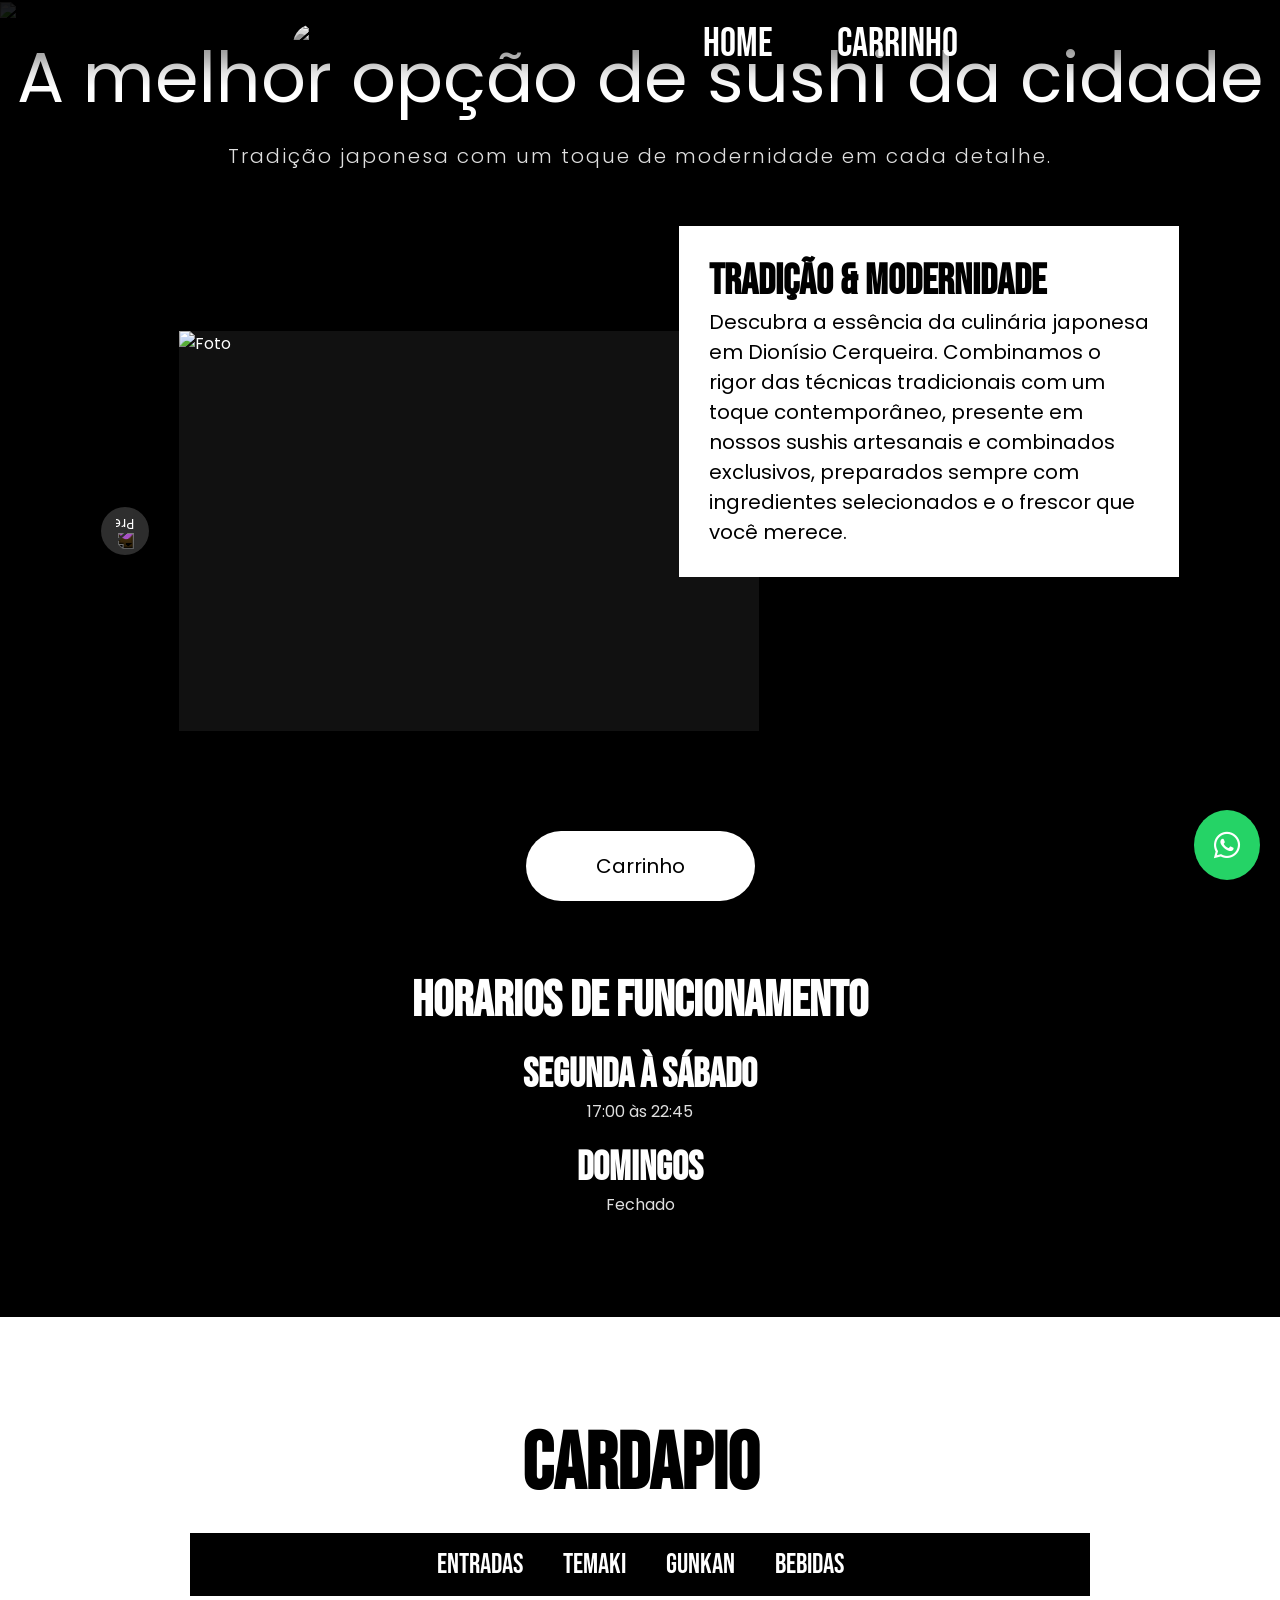
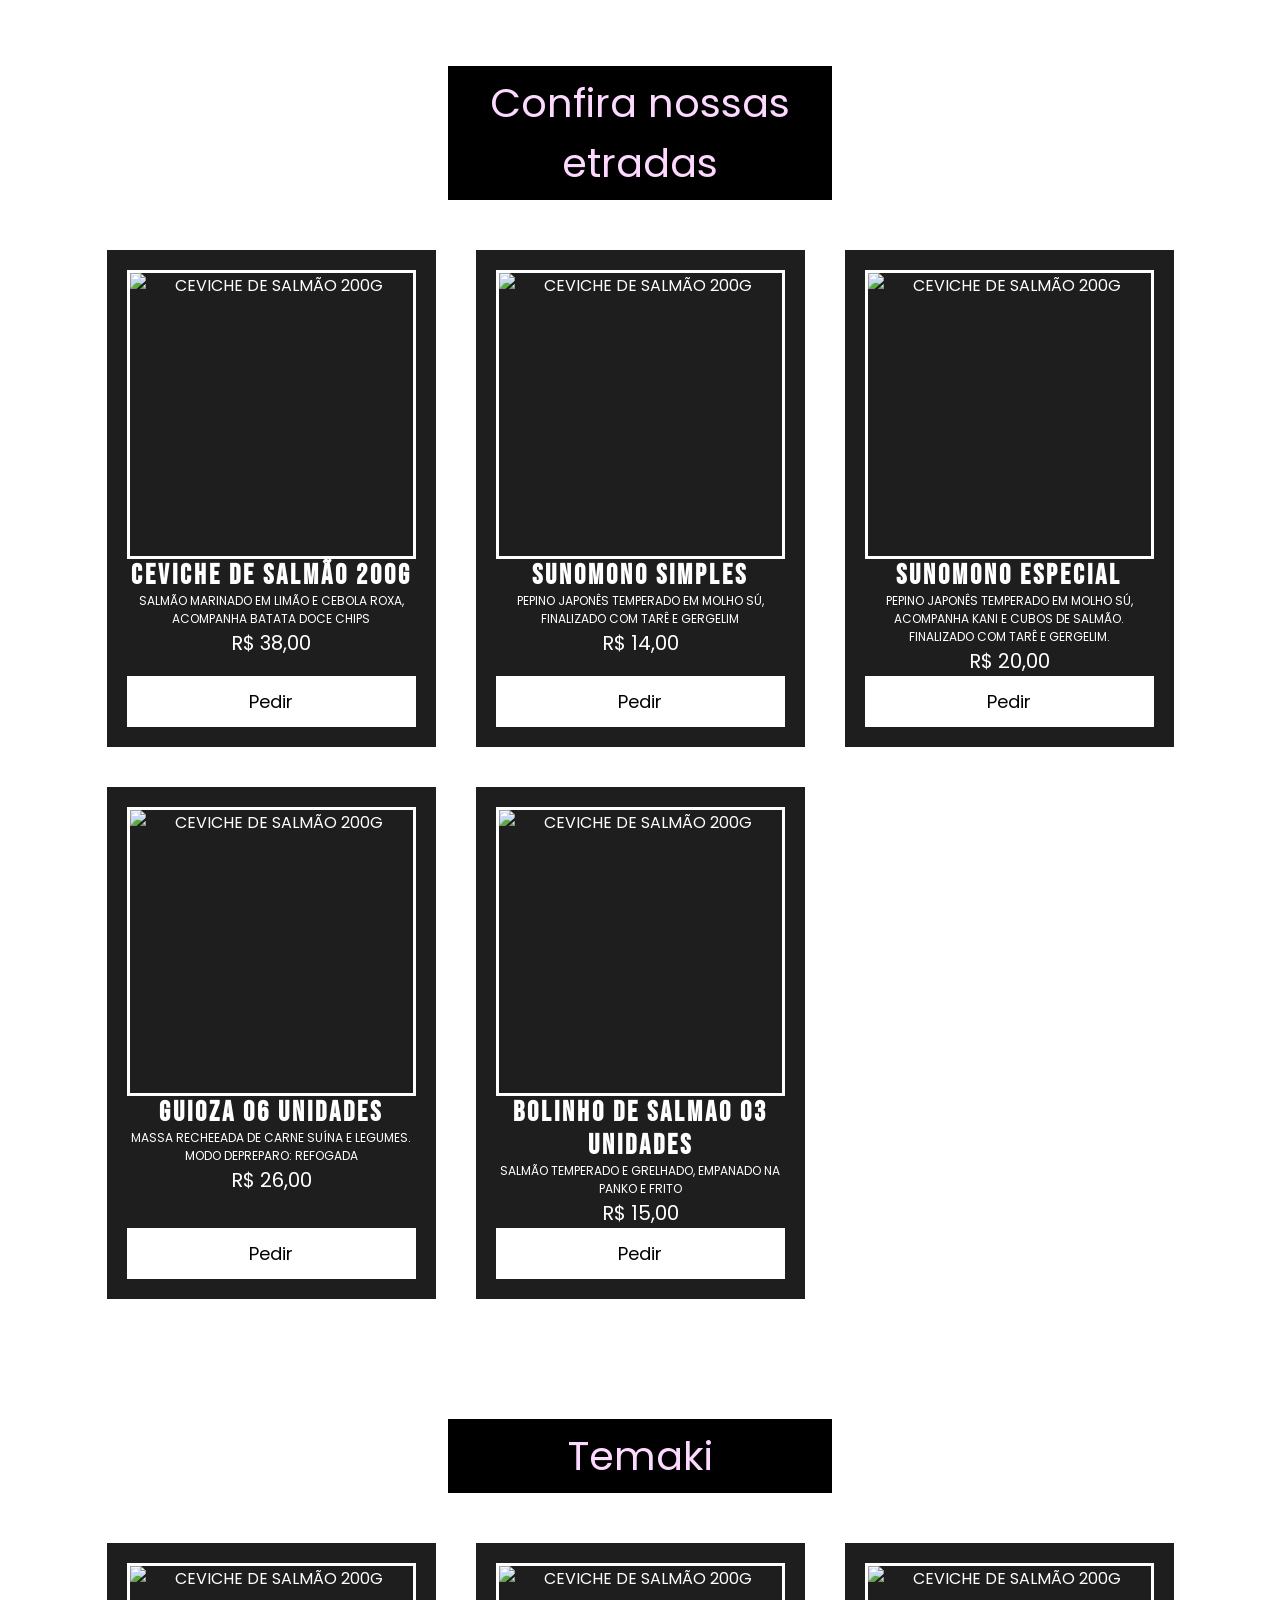
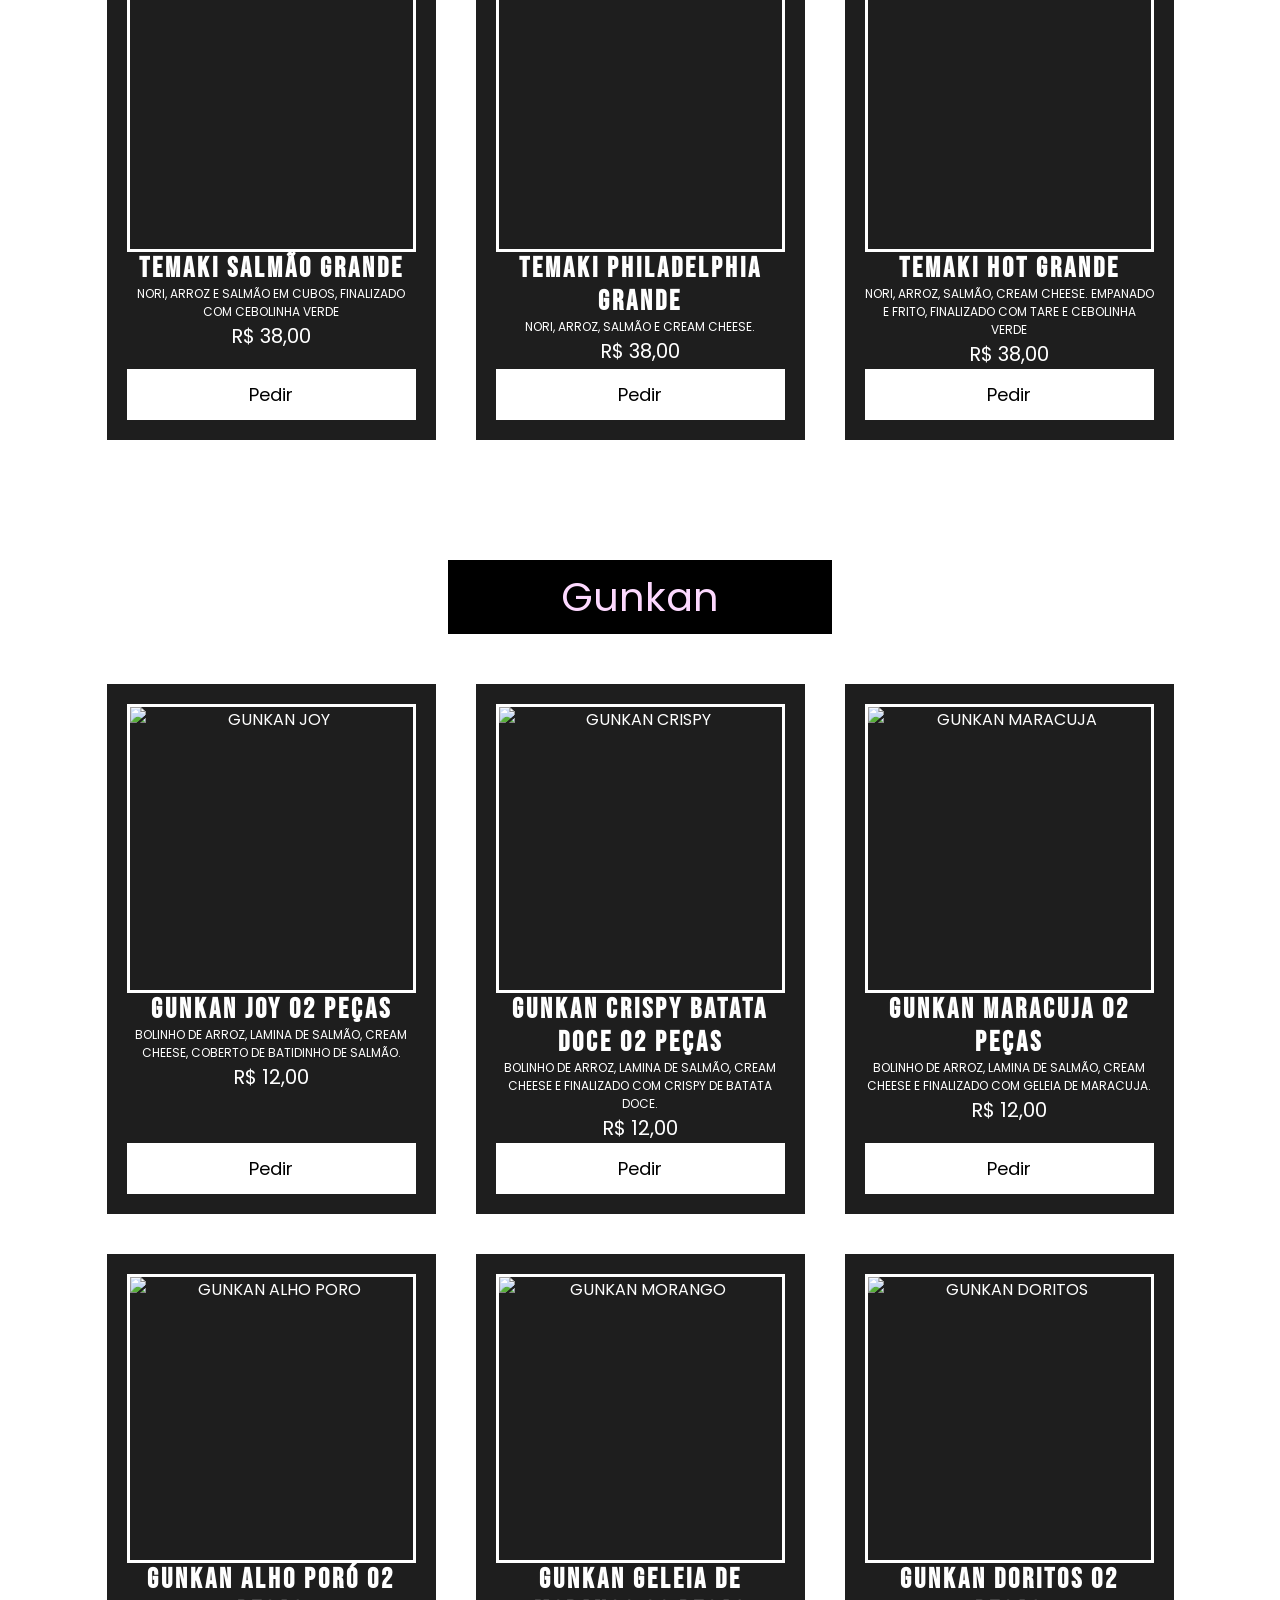
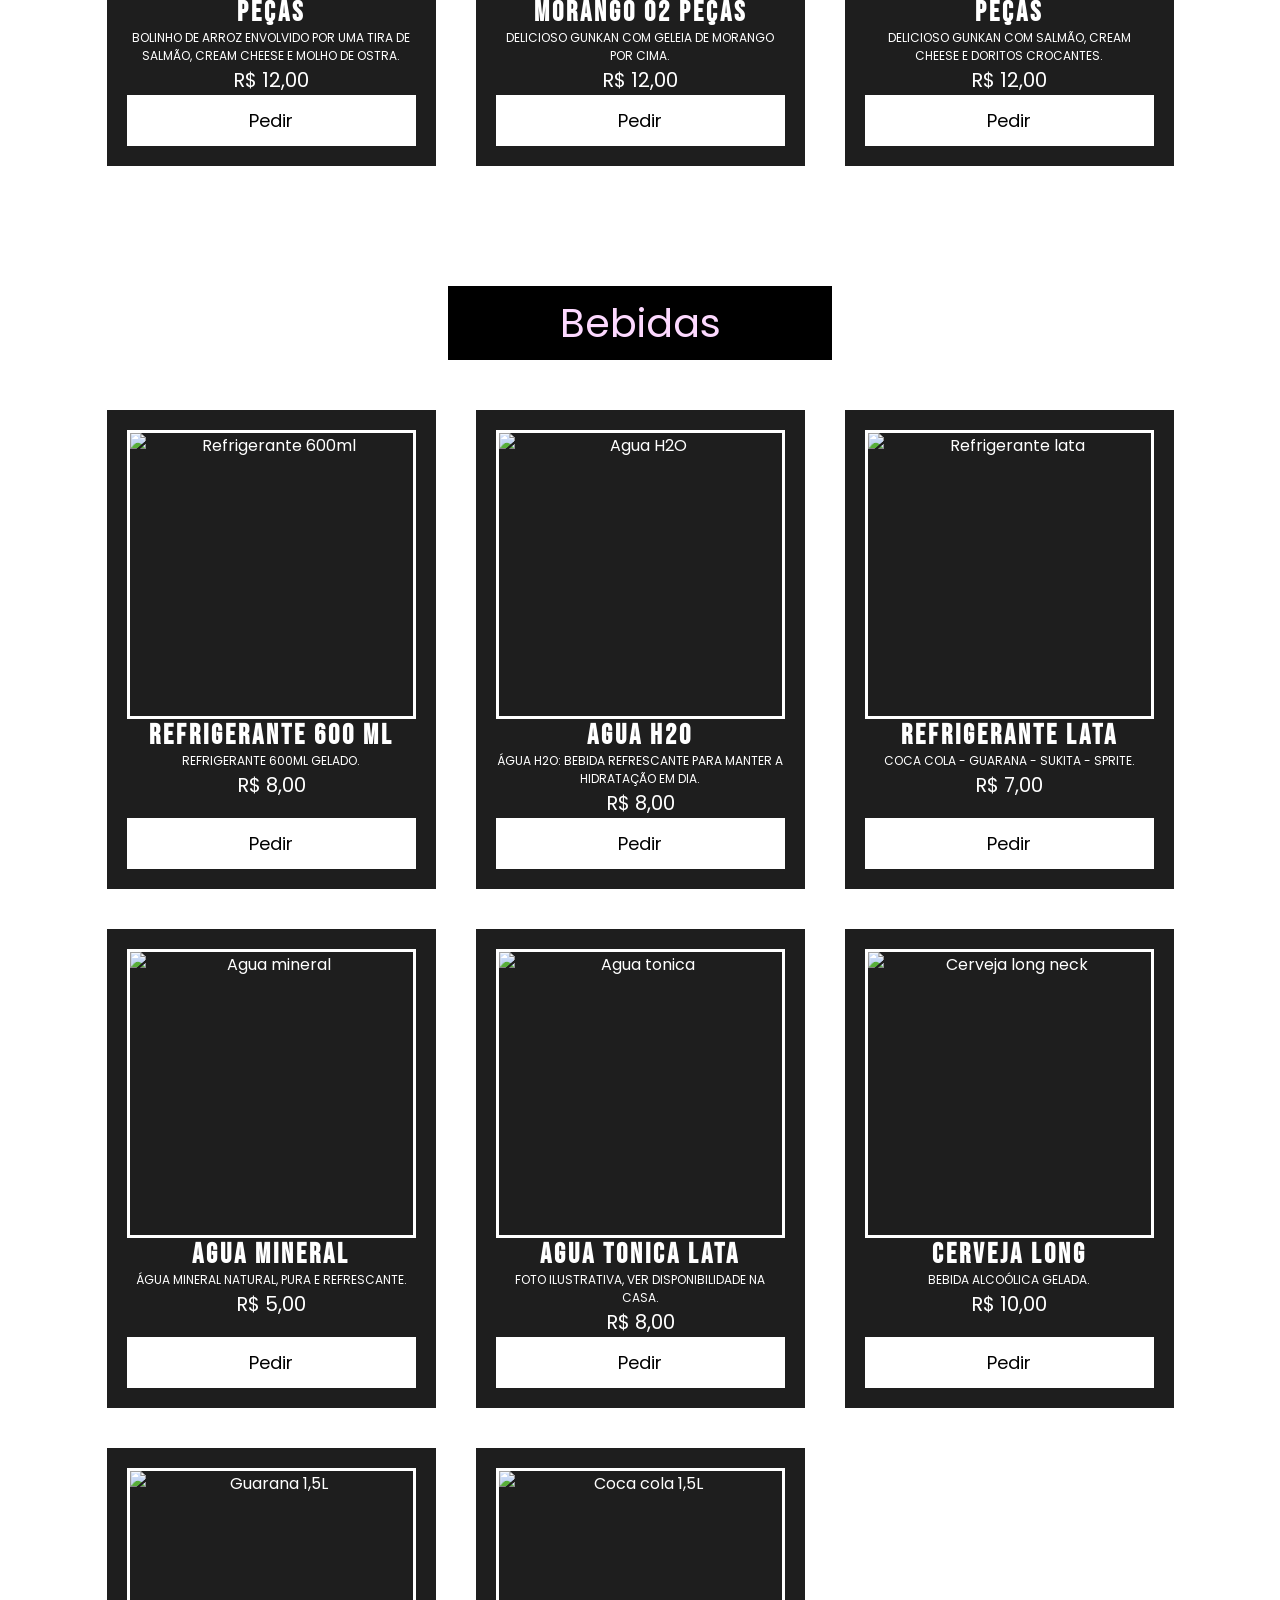
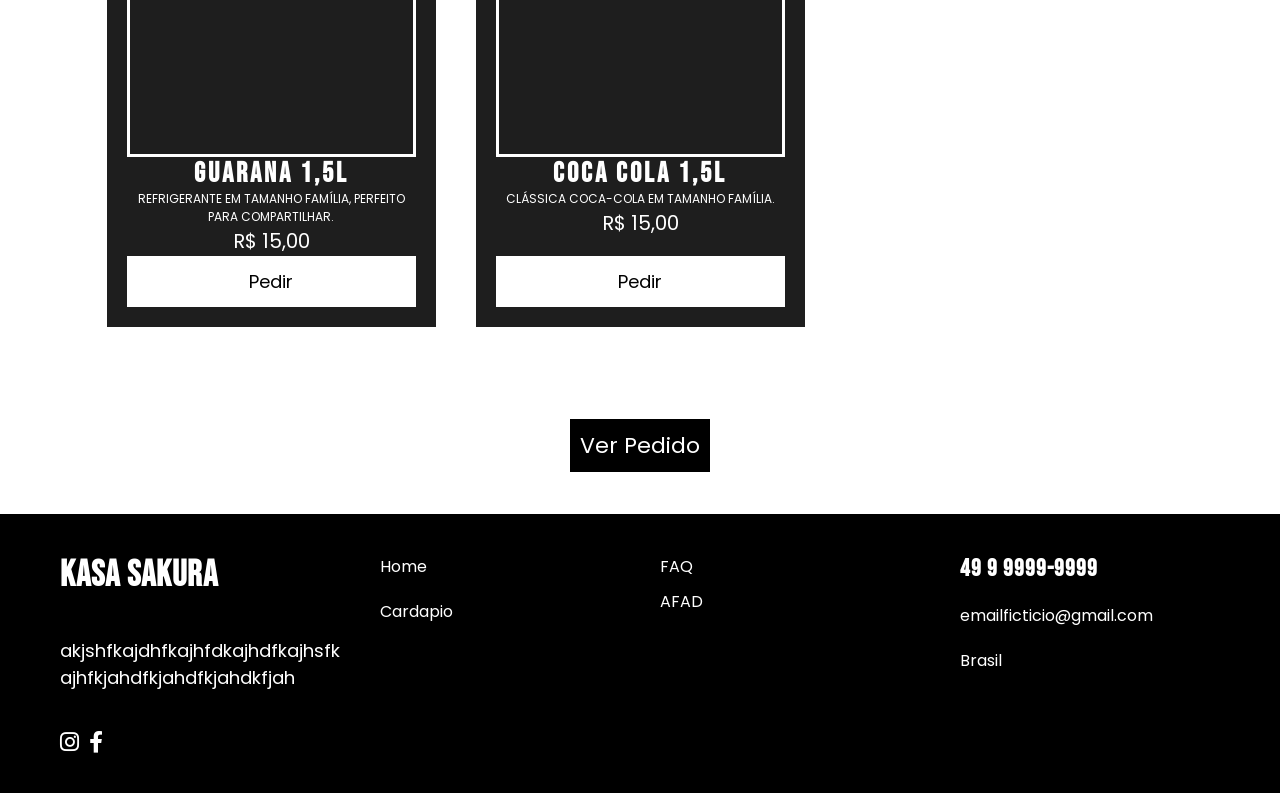
==== commit bc34eb9d: "Changed "See order" button CSS" ====
--- a/index.html
+++ b/index.html
@@ -461,7 +461,10 @@
           <button><p>Pedir</p></button>
         </div>
       </div>
-      <button onclick="irParaCarrinho()">Ver Pedido</button>
+
+      <div class="IrProCarrinho">
+        <button onclick="irParaCarrinho()">Ver Pedido</button>
+      </div>
 
       <footer>
         <div class="ContainerFooter">
--- a/style.css
+++ b/style.css
@@ -587,6 +587,31 @@
   }
 }
 
+.IrProCarrinho {
+  display: flex;
+  justify-content: center;
+  align-items: center;
+  margin: 40px;
+}
+
+.IrProCarrinho button {
+  background-color: var(--preto);
+  color: var(--branco);
+  padding: 10px;
+  border: none;
+  font-size: 22px;
+  transition: all 0.3s;
+  border: var(--branco) 2px solid;
+}
+
+.IrProCarrinho button:hover {
+  transform: scale(1.05);
+  background-color: var(--branco);
+  color: var(--preto);
+  border: var(--preto) 2px solid;
+  transition: all 0.3s;
+}
+
 /*-------------------------------------------------*/
 /*-----------------Footer--------------------------*/
 
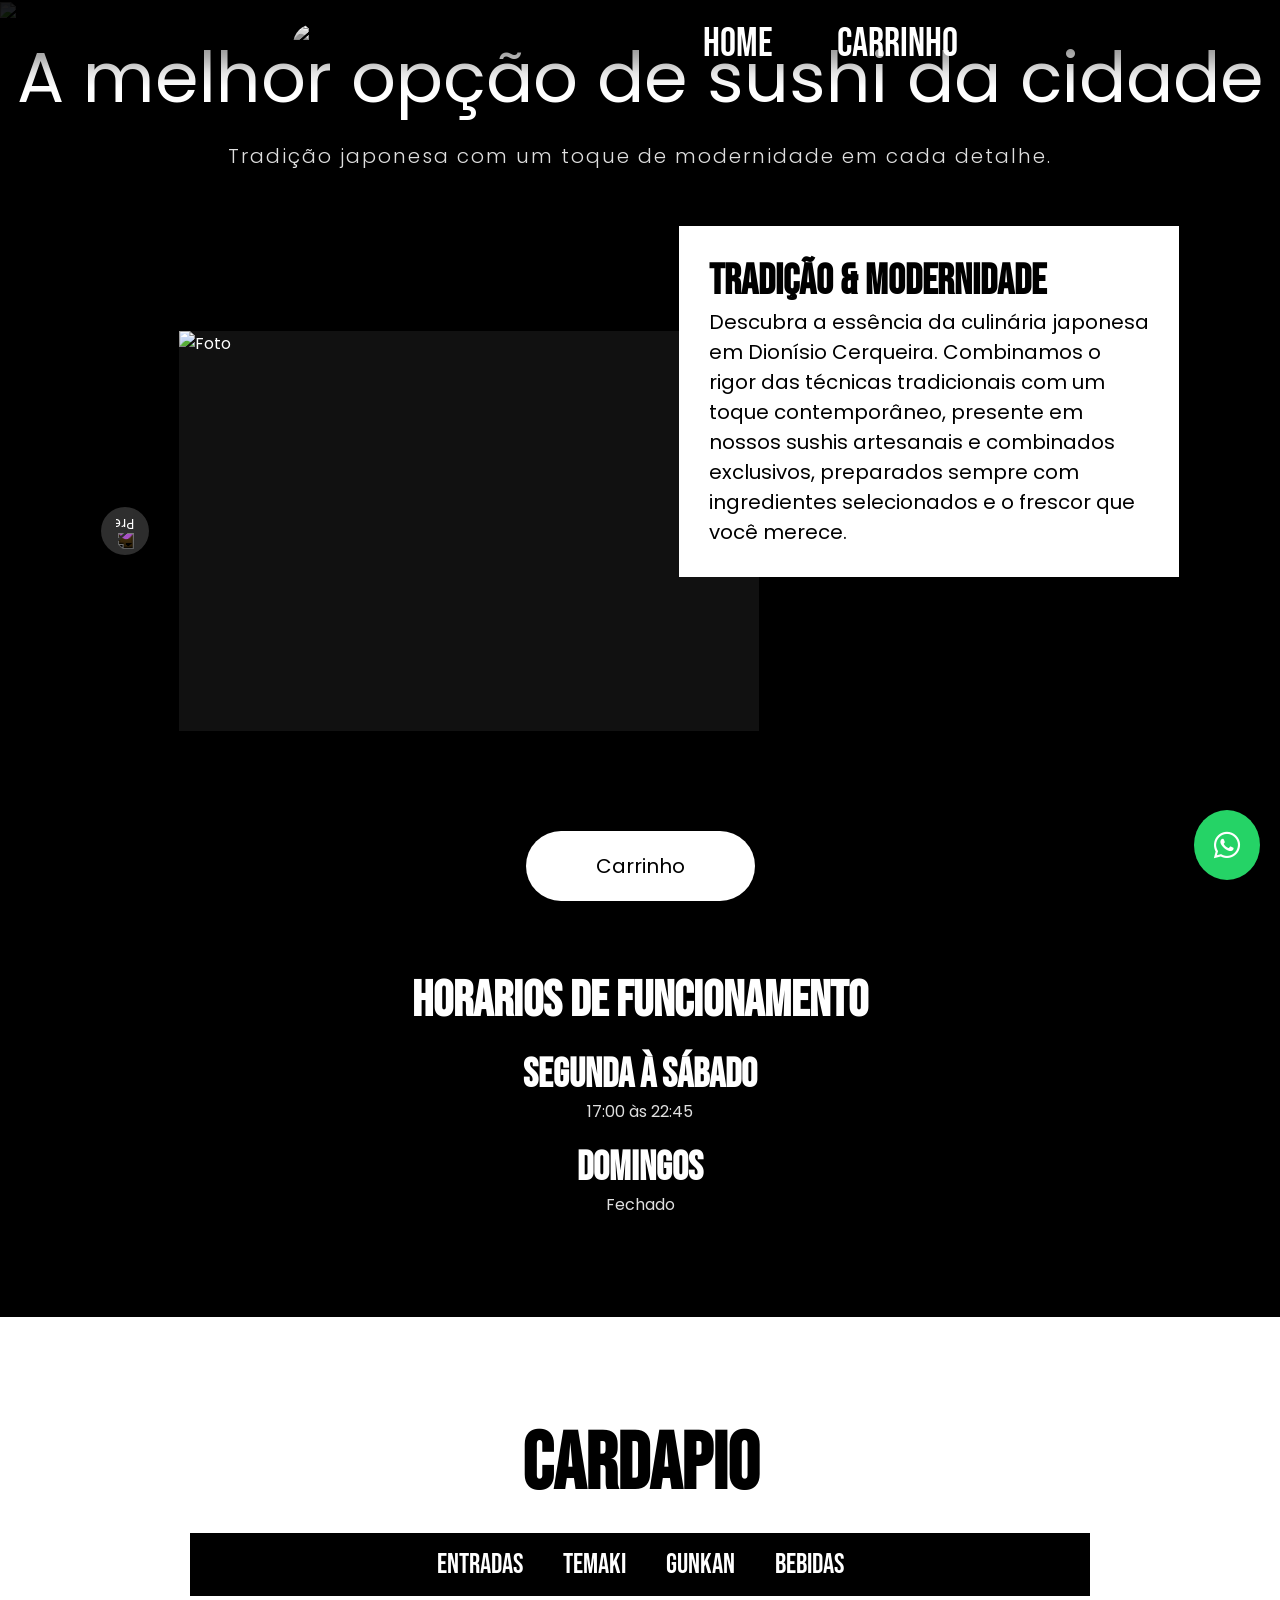
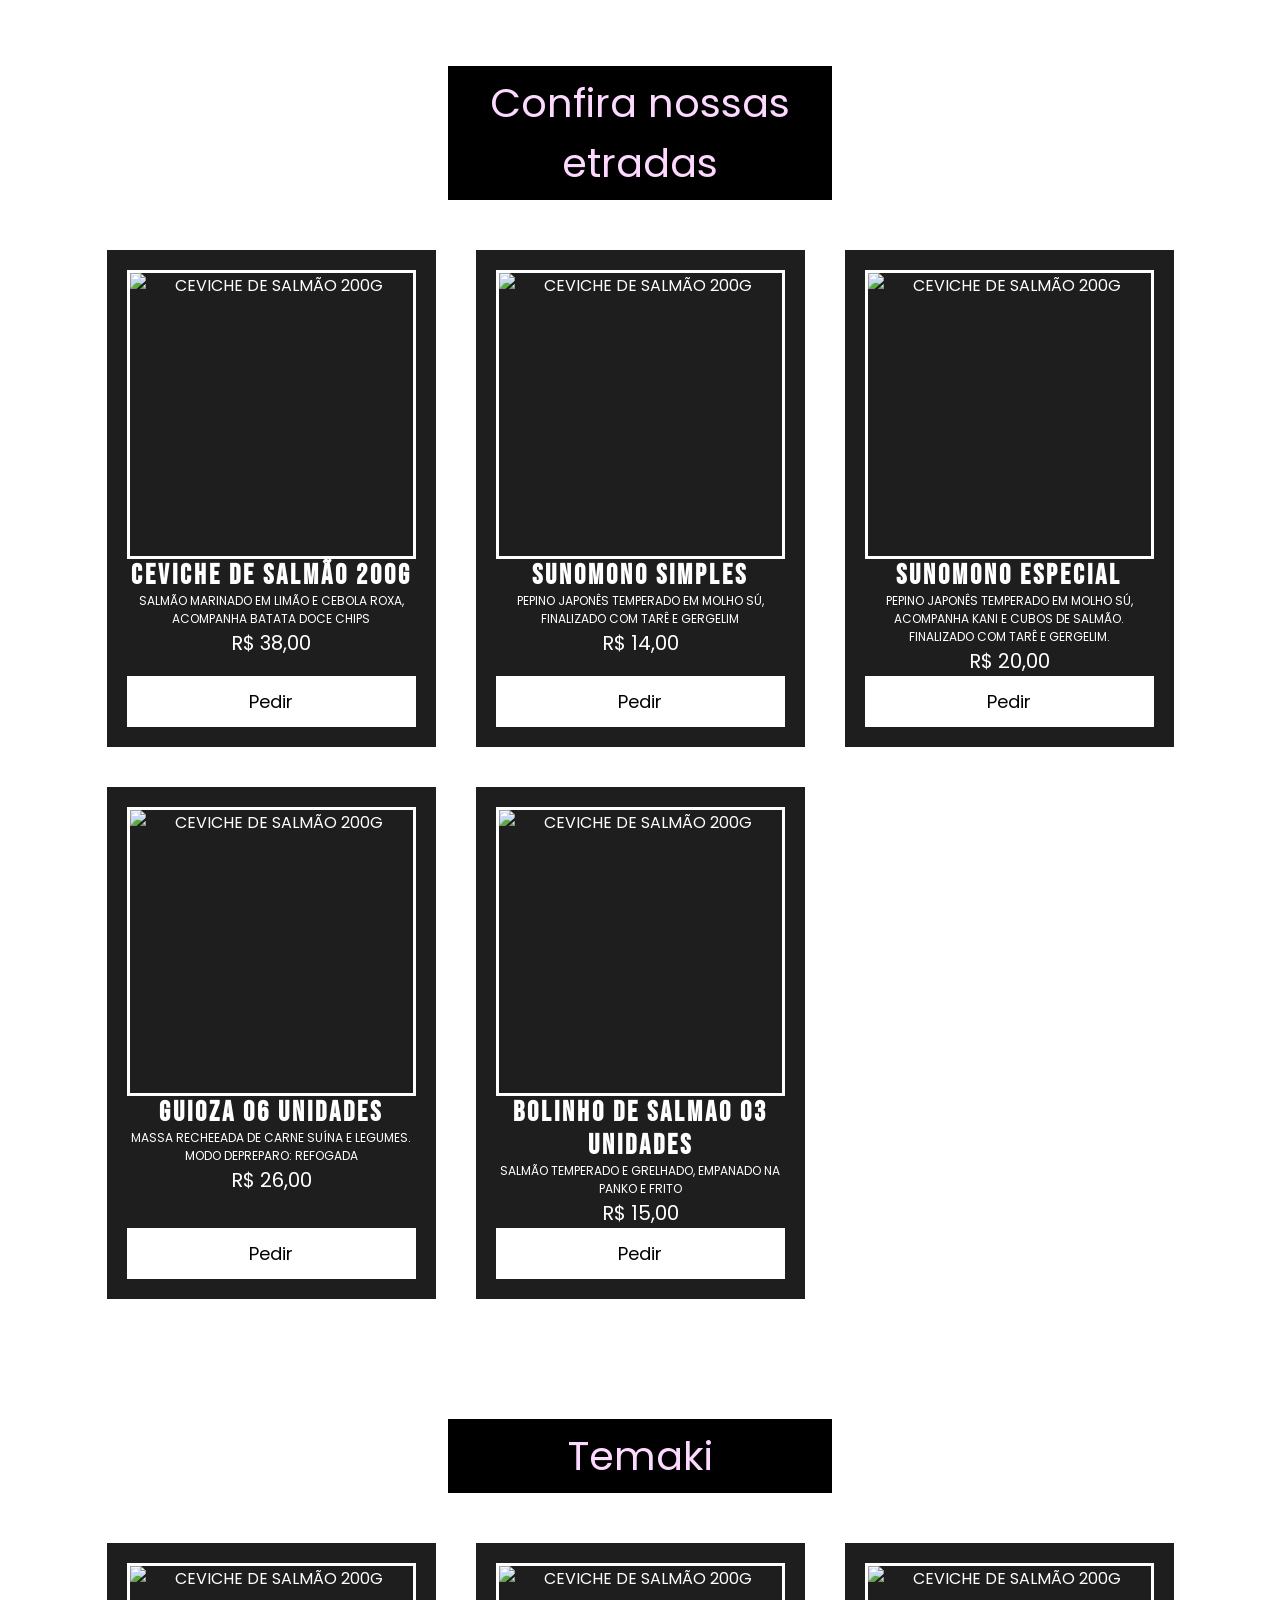
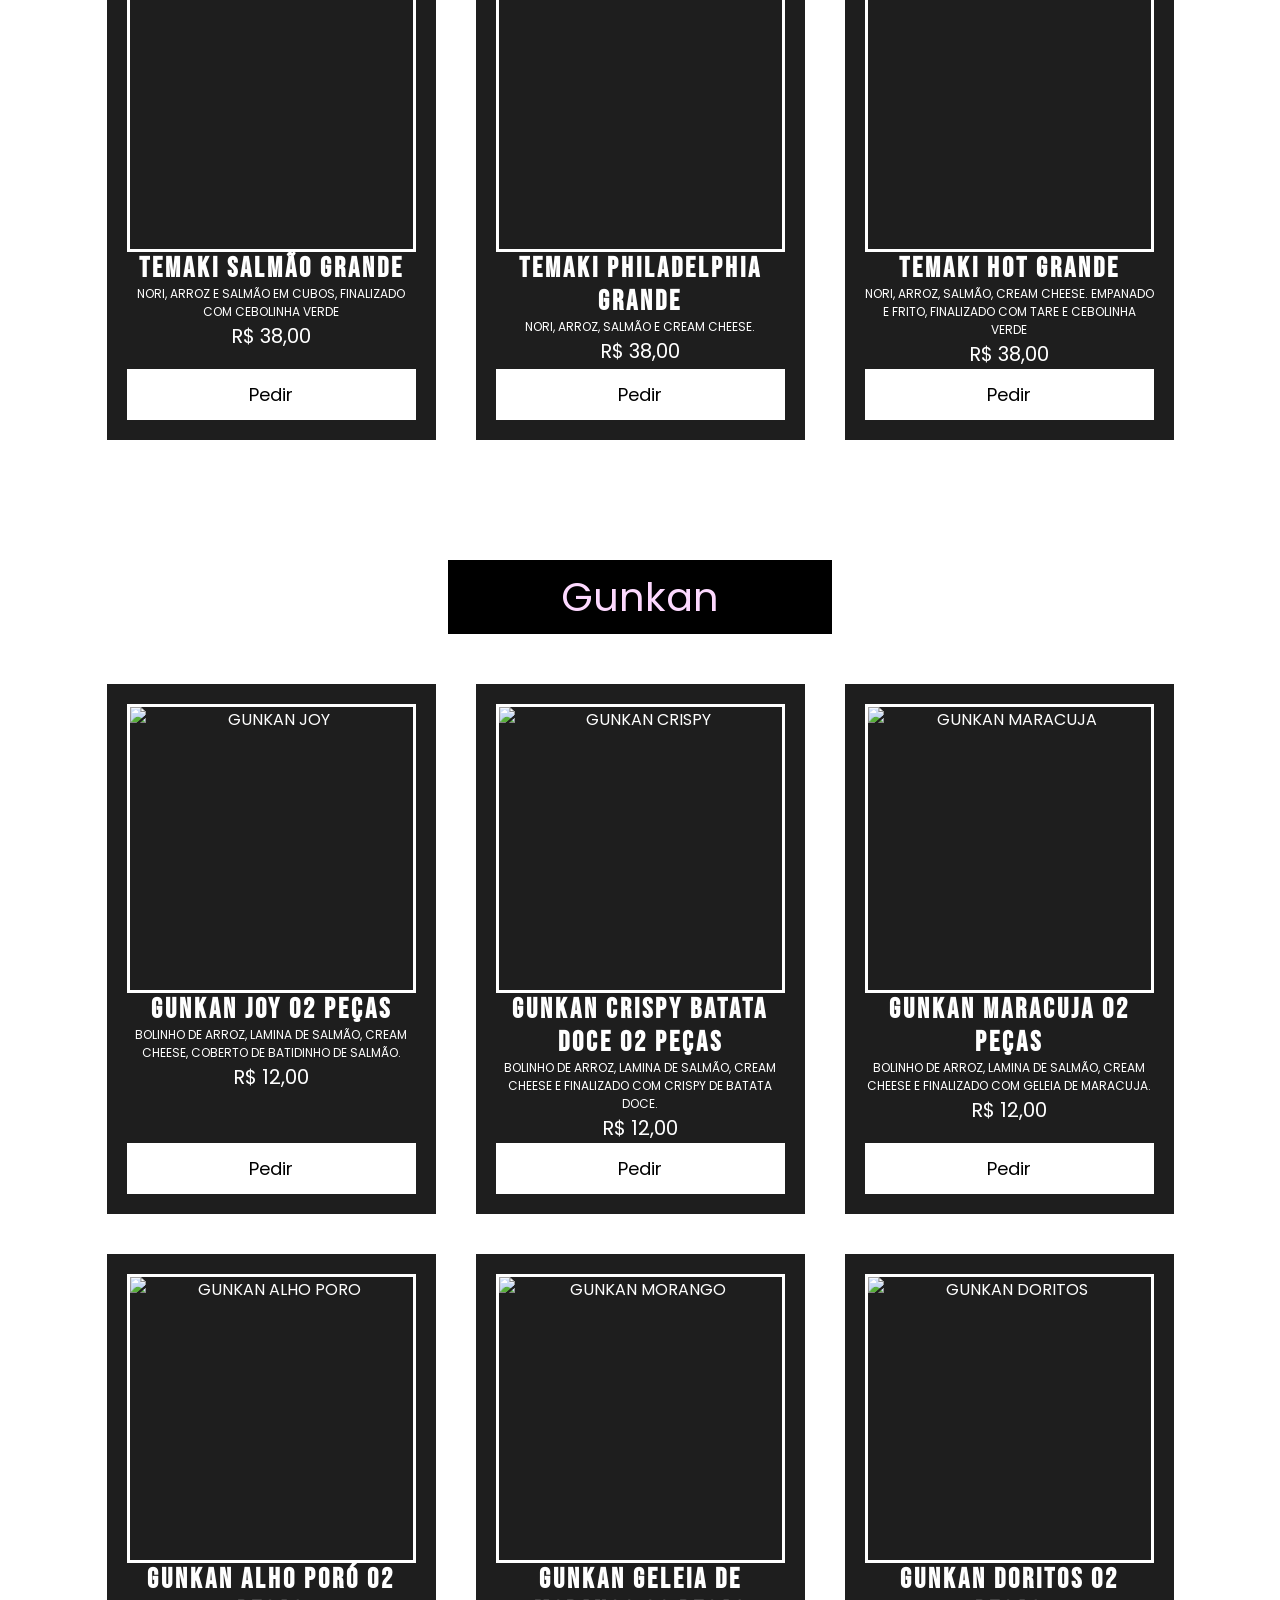
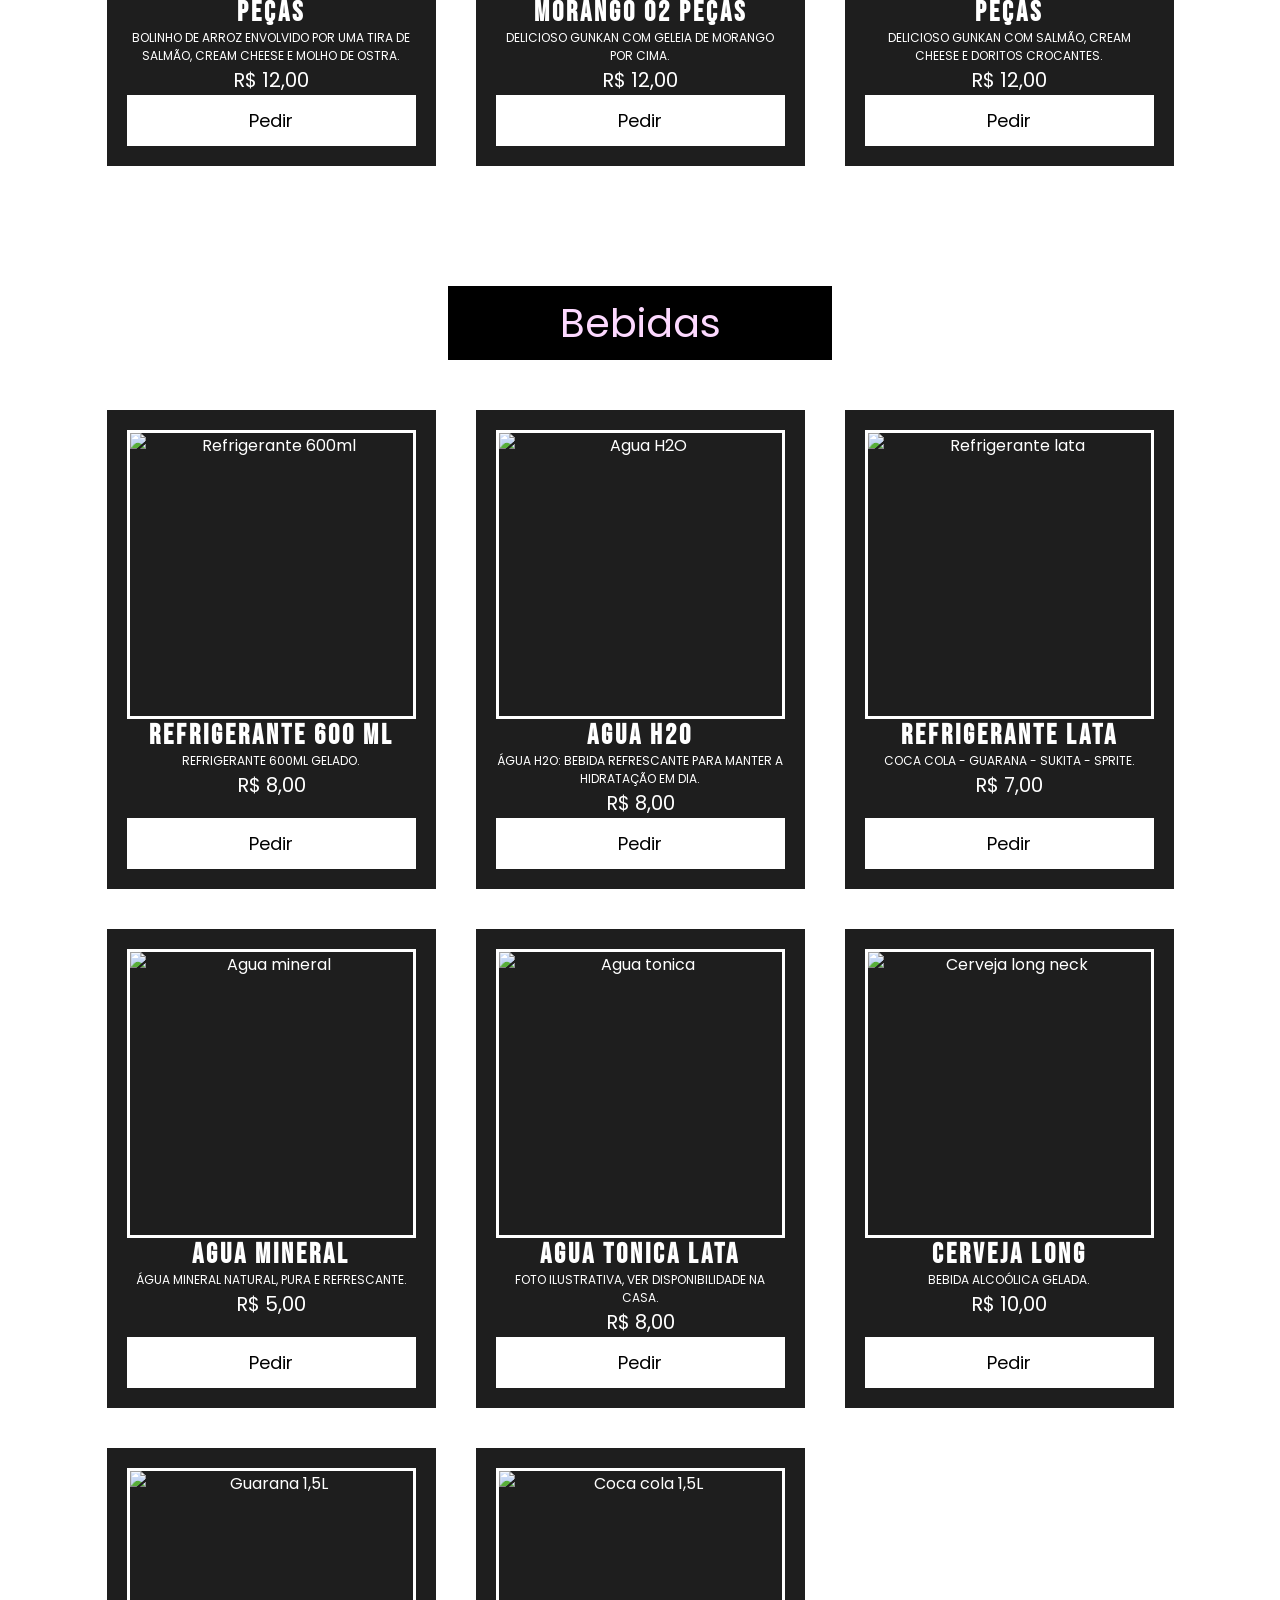
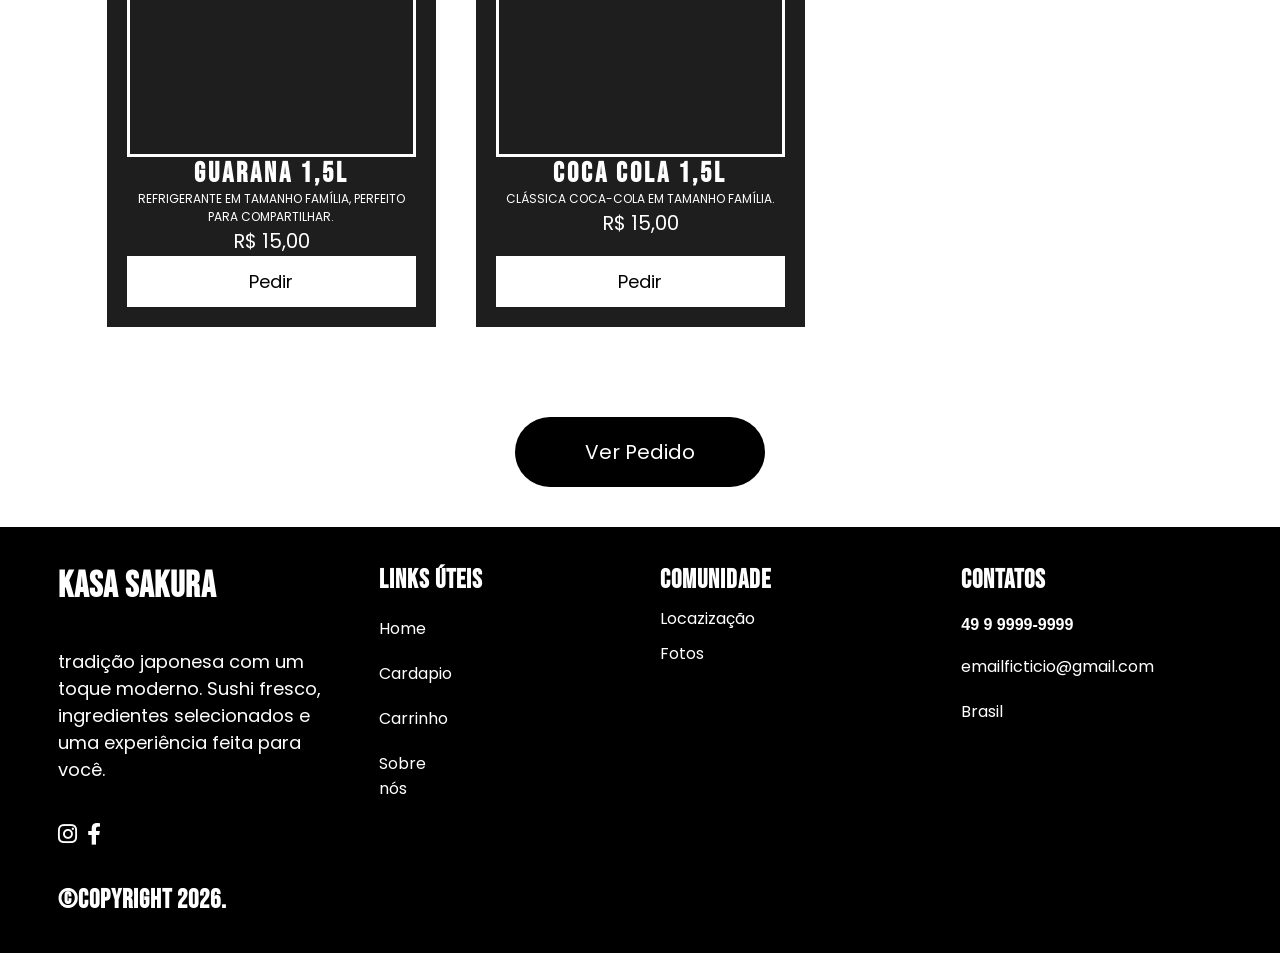
==== commit f2933228: "Footer changes" ====
--- a/index.html
+++ b/index.html
@@ -470,7 +470,10 @@
         <div class="ContainerFooter">
           <div class="KASASAKURA">
             <h1>Kasa Sakura</h1>
-            <p>akjshfkajdhfkajhfdkajhdfkajhsfkajhfkjahdfkjahdfkjahdkfjah</p>
+            <p>
+              tradição japonesa com um toque moderno. Sushi fresco, ingredientes
+              selecionados e uma experiência feita para você.
+            </p>
             <div class="IconesFooter">
               <a
                 class="fa-brands fa-instagram"
@@ -483,19 +486,29 @@
                 target="_blank"
               ></a>
             </div>
+            <h3>©Copyright 2026.</h3>
           </div>
           <div class="LinksPequenos">
             <div class="LinksFooter">
+              <h3>Links úteis</h3>
               <a href="index.html">Home</a>
               <a href="index.html">Cardapio</a>
+              <a href="carrinho.html">Carrinho</a>
+              <a href="index.html">Sobre nós</a>
             </div>
             <div class="Suporte">
-              <a href="">FAQ</a>
-              <a href="">AFAD</a>
+              <h3>Comunidade</h3>
+              <a
+                target="_blank"
+                href="https://www.google.com/maps/place/Kasa+Sakura+Restaurante+e+Sushiaria/data=!4m2!3m1!1s0x0:0x5f388a86d03f8326?sa=X&ved=1t:2428&ictx=111"
+                >Locazização</a
+              >
+              <a href="">Fotos</a>
             </div>
           </div>
           <div class="NosContate">
-            <h2>49 9 9999-9999</h2>
+            <h3>Contatos</h3>
+            <h4>49 9 9999-9999</h4>
             <p>emailficticio@gmail.com</p>
             <p>Brasil</p>
           </div>
--- a/style.css
+++ b/style.css
@@ -595,21 +595,23 @@
 }
 
 .IrProCarrinho button {
+  font-size: 20px;
+  color: var(--preto);
+  padding-left: 50px;
+  padding-right: 50px;
+  padding: 20px 70px 20px 70px;
+  border-radius: 100px;
+  border: none;
   background-color: var(--preto);
   color: var(--branco);
-  padding: 10px;
-  border: none;
-  font-size: 22px;
-  transition: all 0.3s;
-  border: var(--branco) 2px solid;
+  transition: all 0.2s;
+  cursor: pointer;
 }
 
 .IrProCarrinho button:hover {
-  transform: scale(1.05);
-  background-color: var(--branco);
   color: var(--preto);
-  border: var(--preto) 2px solid;
-  transition: all 0.3s;
+  background-color: var(--rosa-claro);
+  transition: all 0.2s;
 }
 
 /*-------------------------------------------------*/
@@ -618,7 +620,7 @@
 footer {
   background-color: var(--preto);
   color: var(--branco);
-  padding: 40px;
+  padding: 37.5px;
 }
 
 @media (max-width: 768px) {
@@ -691,6 +693,11 @@
   text-decoration: none;
 }
 
+.ContainerFooter h3 {
+  letter-spacing: 1px;
+  font-size: 26px;
+}
+
 .KASASAKURA {
   display: flex;
   flex-direction: column;
@@ -711,7 +718,7 @@
 }
 
 .KASASAKURA p {
-  word-break: break-all;
+  word-break: normal;
 }
 
 .LinksFooter {
@@ -757,7 +764,7 @@
 }
 
 /*-------------------------------------------------*/
-/*------------------Apenas teste-------------------*/
+/*------------------PopUp Carrinho-----------------*/
 
 .Modal {
   position: fixed;
@@ -772,18 +779,40 @@
 }
 
 .ModalContent {
+  display: flex;
+  justify-content: center;
+  flex-direction: column;
   background: white;
   padding: 30px;
   max-width: 400px;
 }
 
-.ModalContent span {
+#fechar {
   cursor: pointer;
-  margin-bottom: 20px;
+  margin-bottom: 10px;
+  max-width: 20px;
 }
 
 .Modal.active {
   display: flex;
 }
 
+.ModalContent h2 {
+  letter-spacing: 1px;
+}
+
+#adicionarCarrinho {
+  border: none;
+  max-width: 200px;
+  margin: 10px auto;
+  padding: 10px;
+  cursor: pointer;
+  transition: all 0.2s;
+}
+
+#adicionarCarrinho:hover {
+  background-color: var(--rosa);
+  transition: all 0.2s;
+}
+
 /*-------------------------------------------------*/
